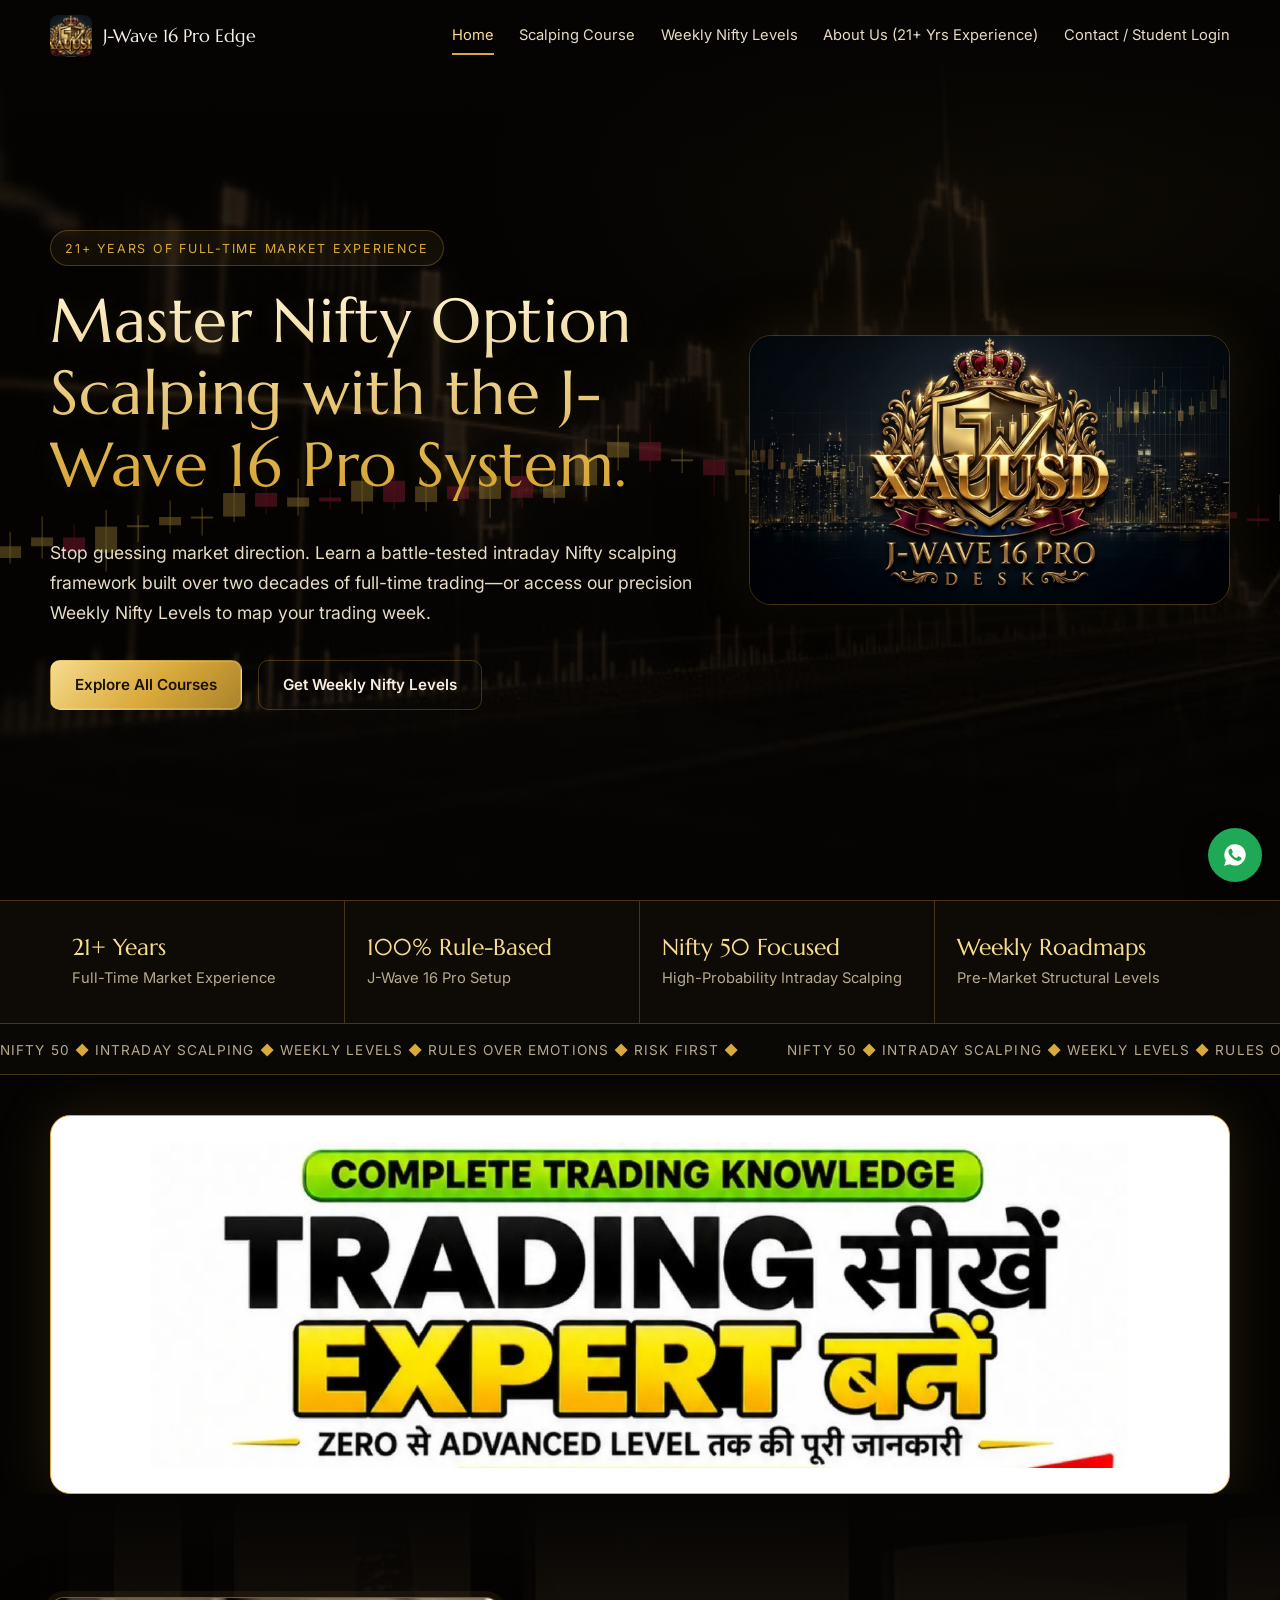
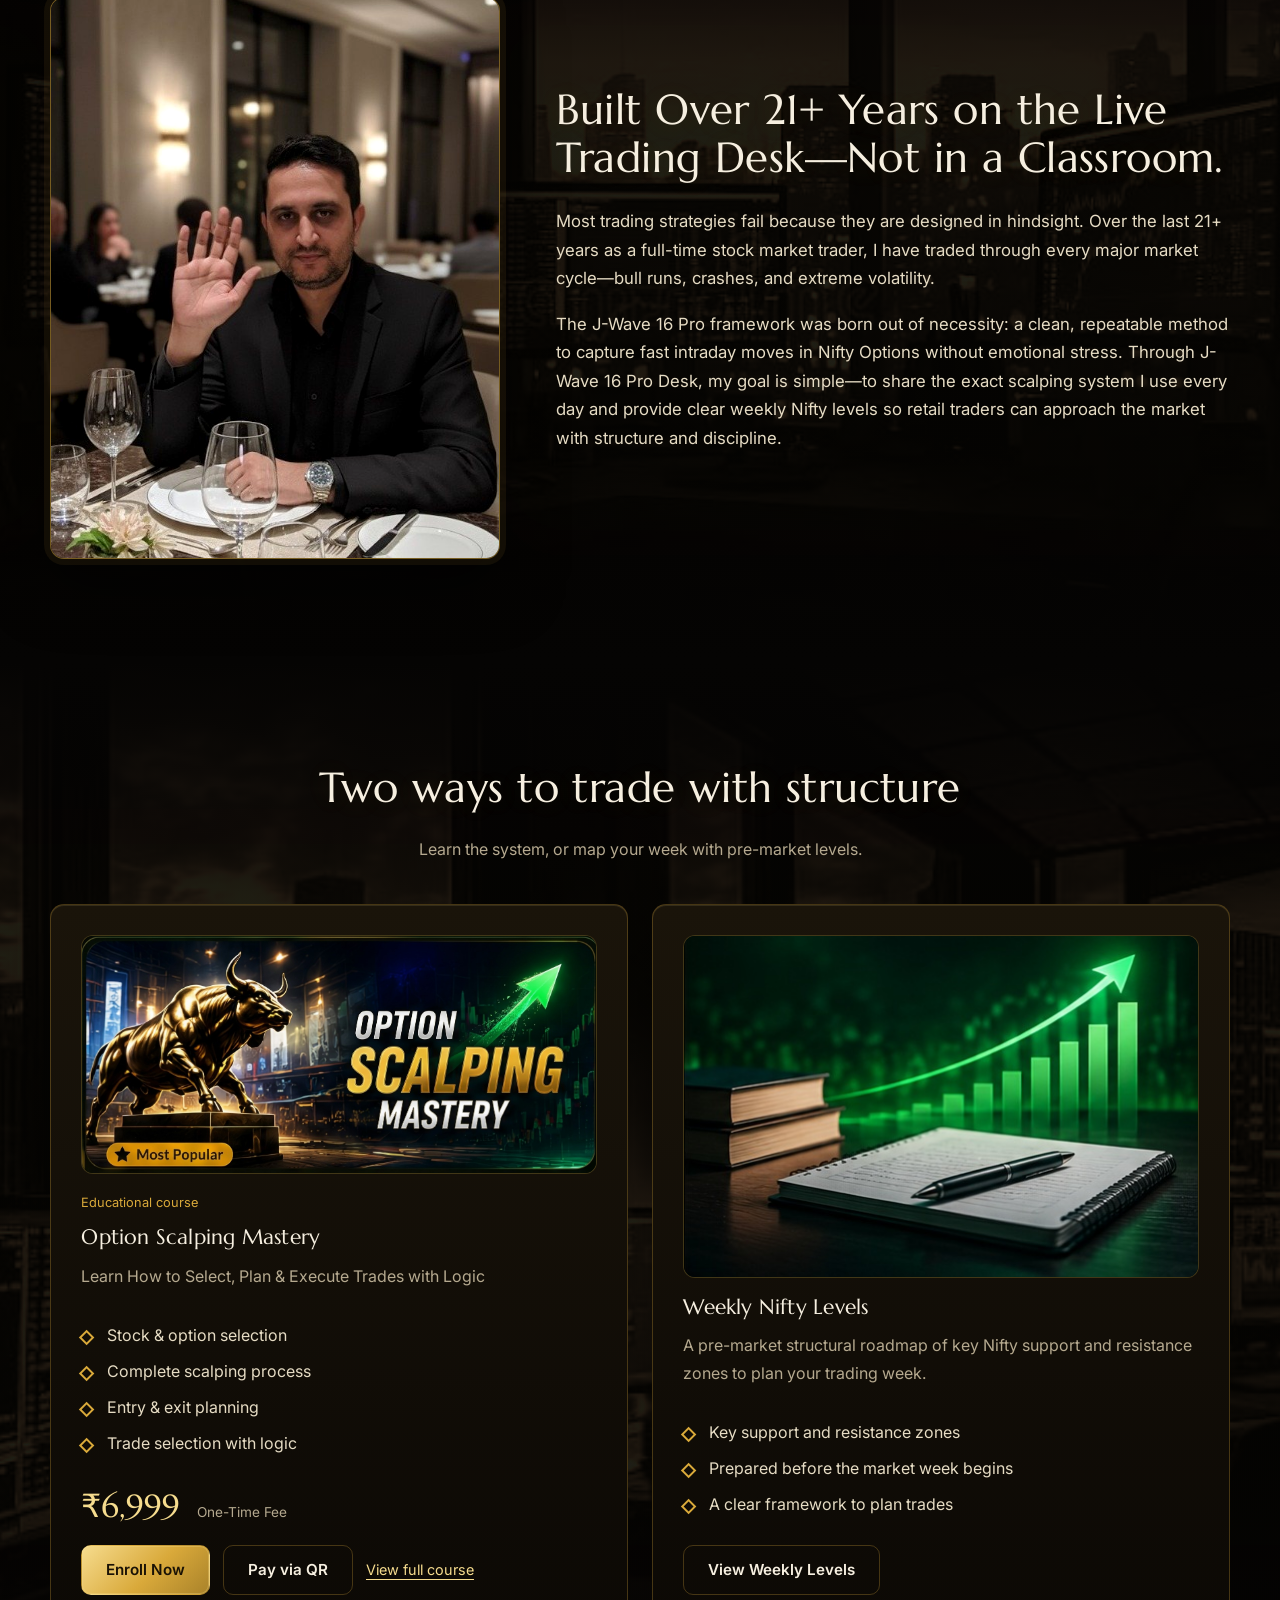
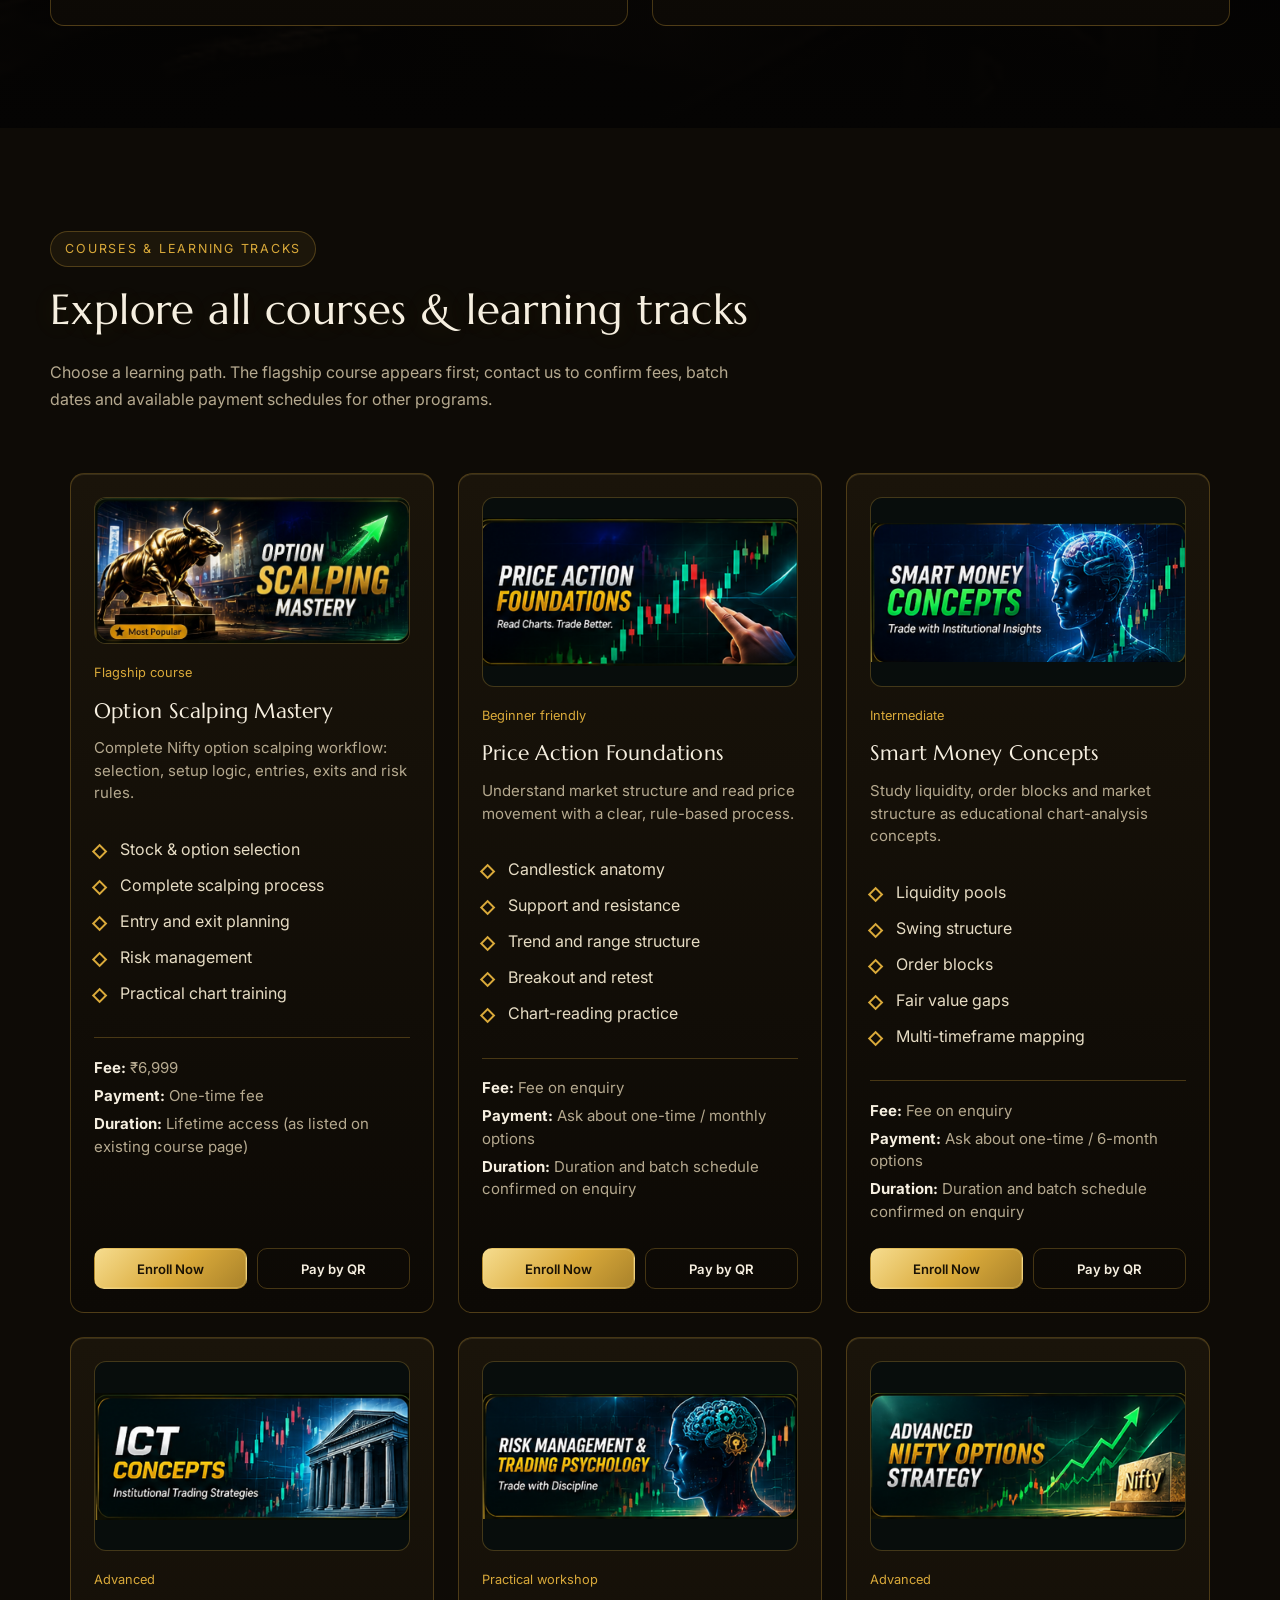
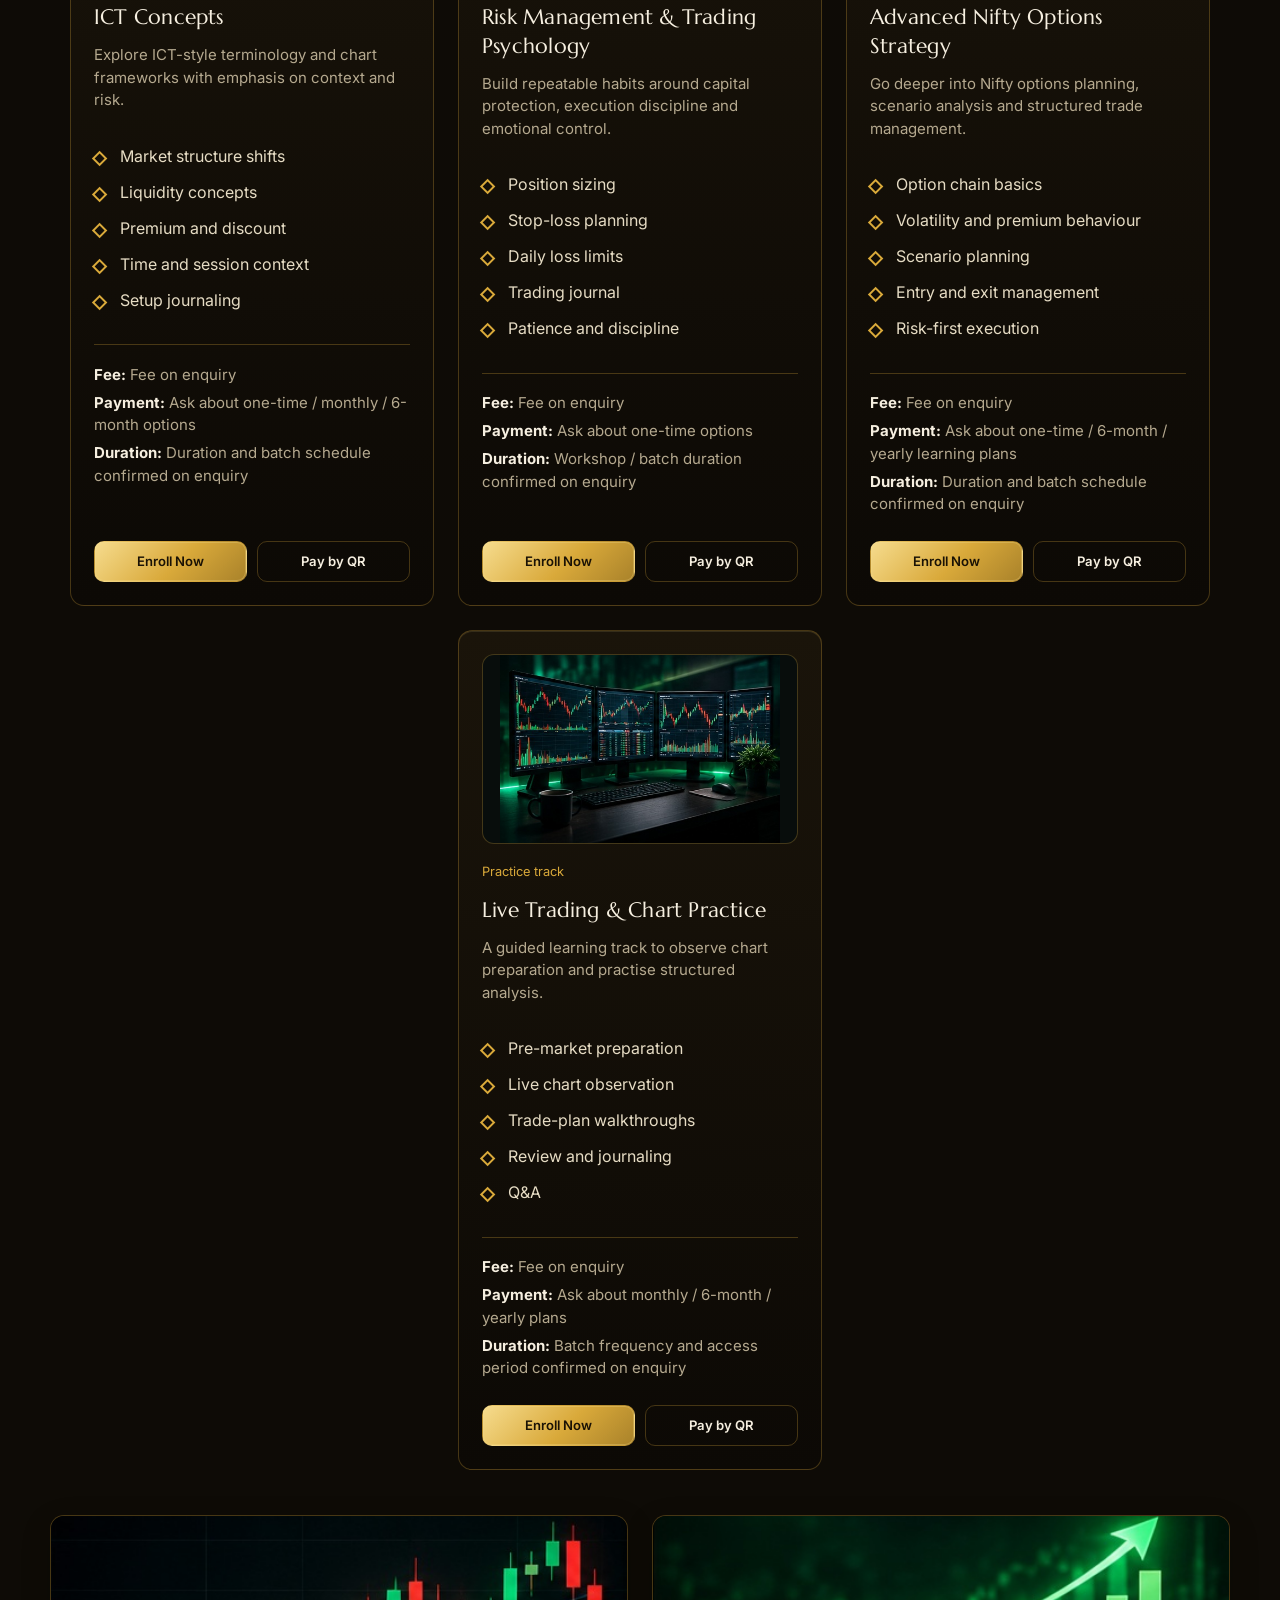
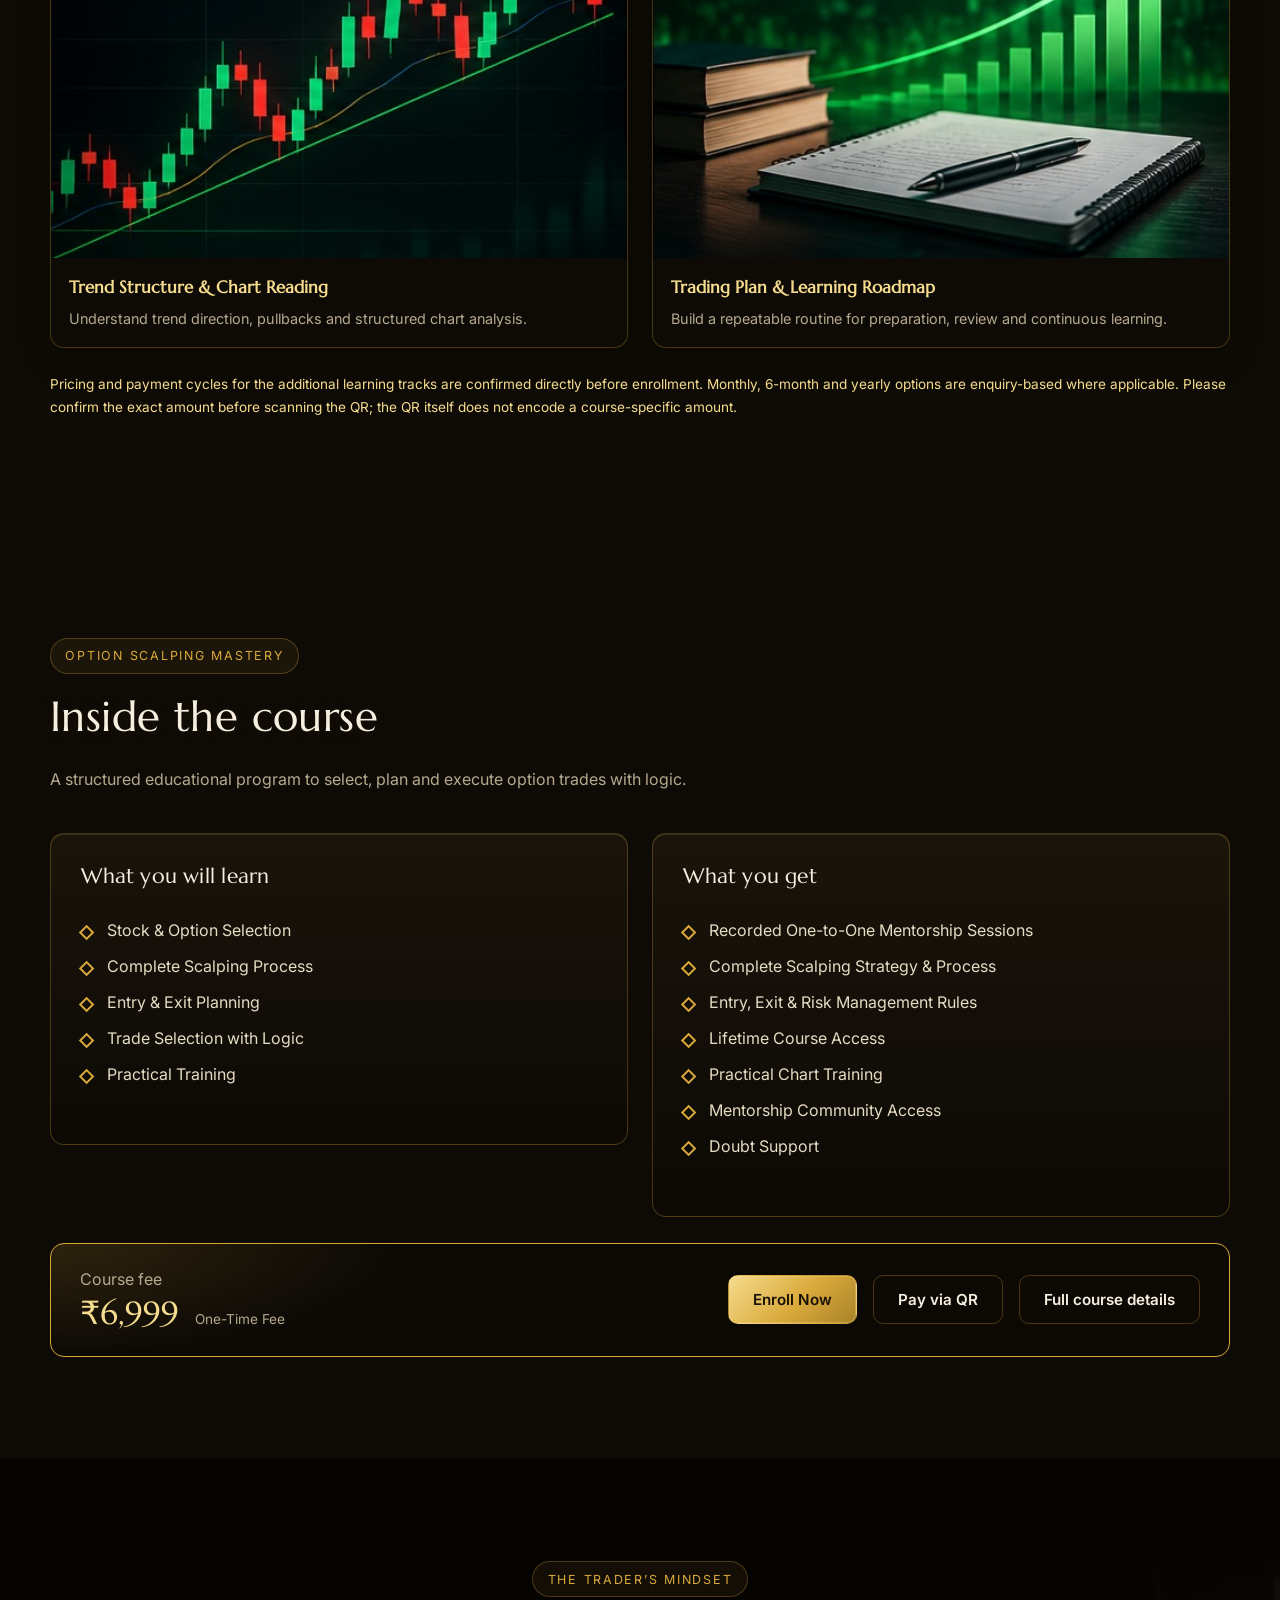
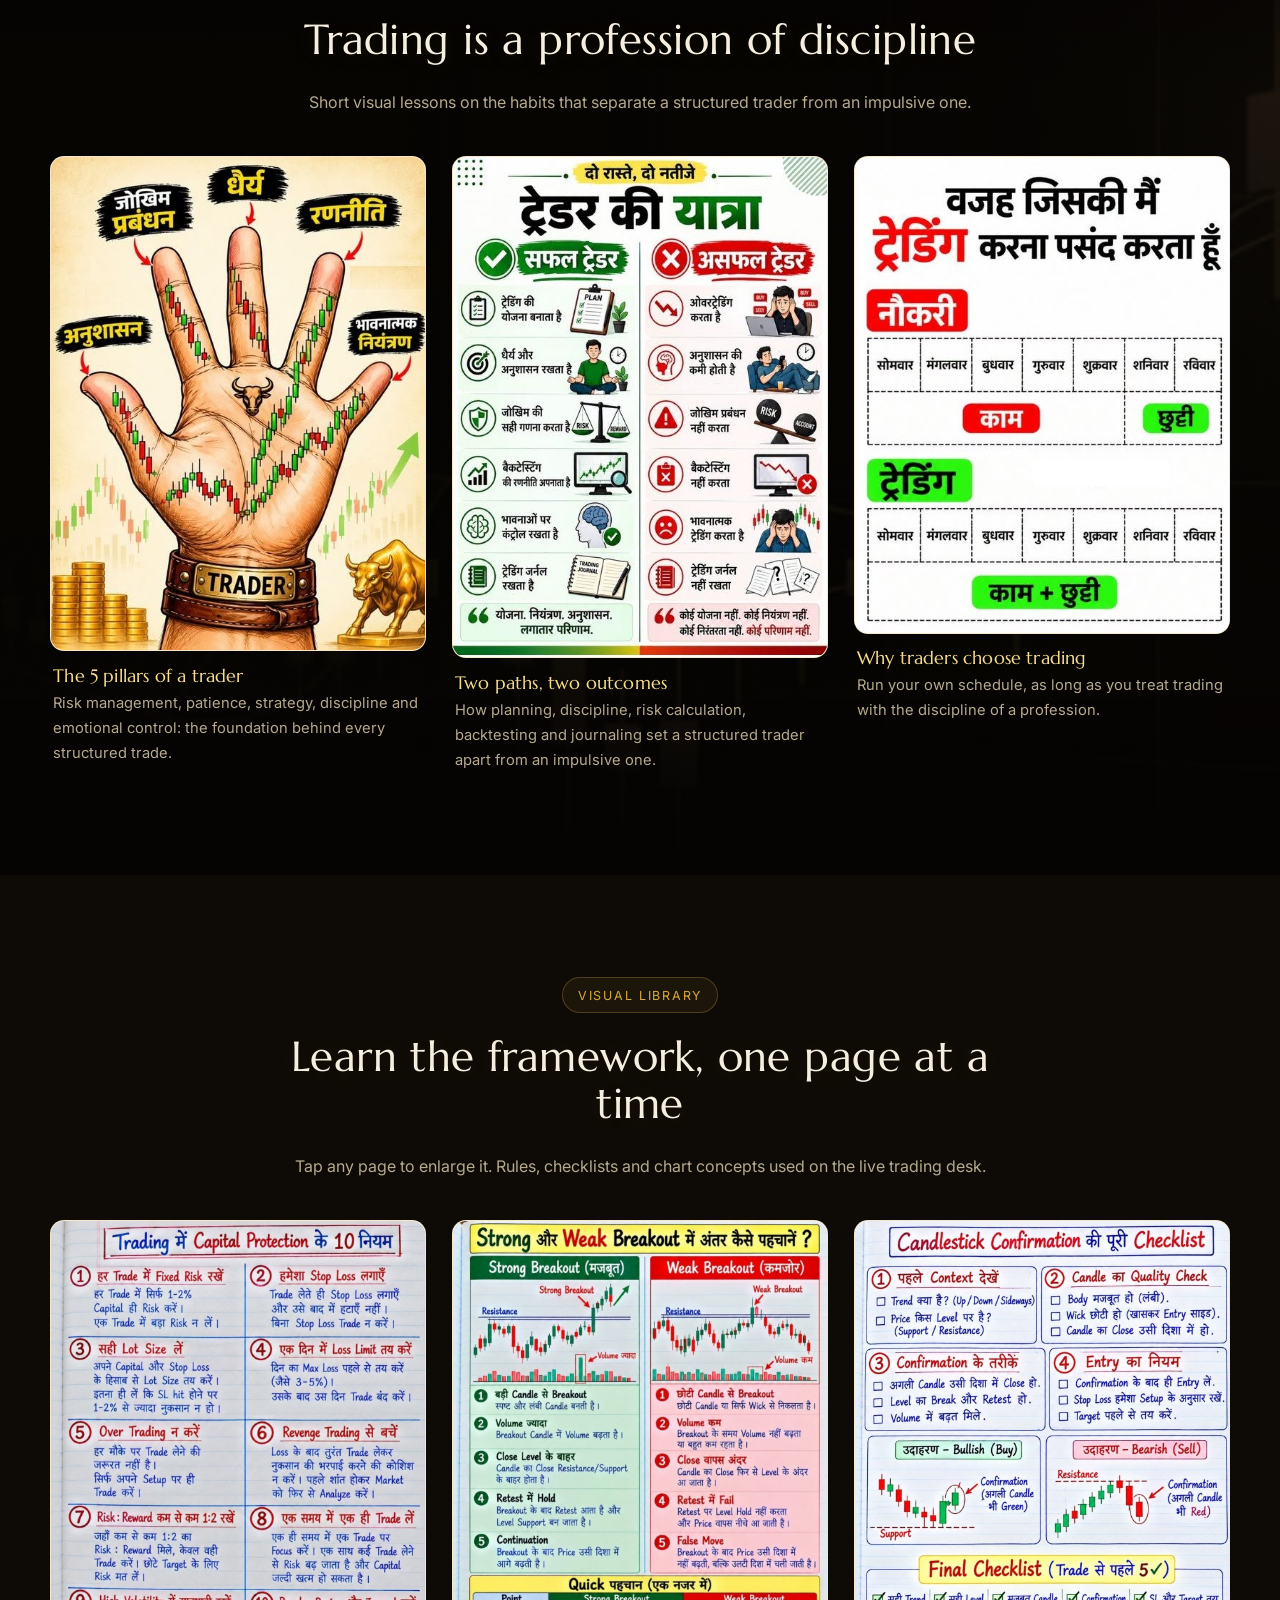
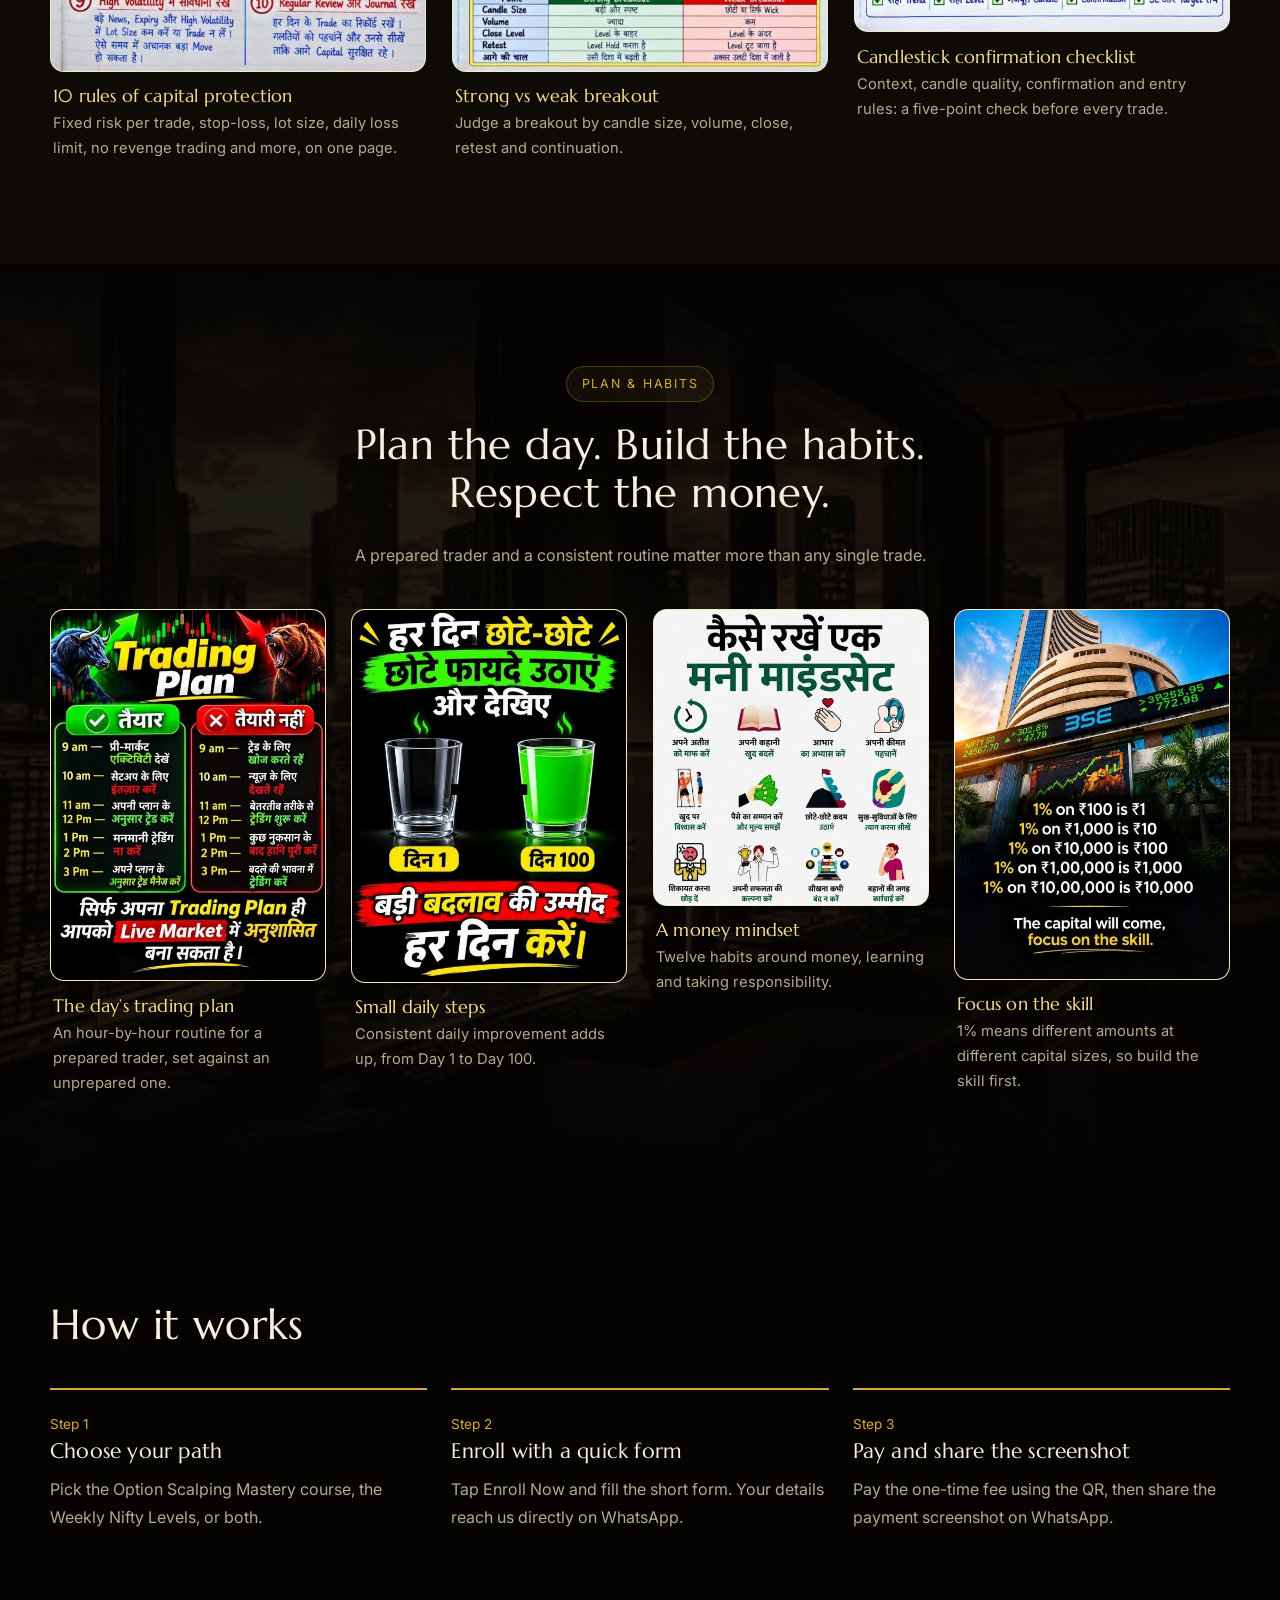
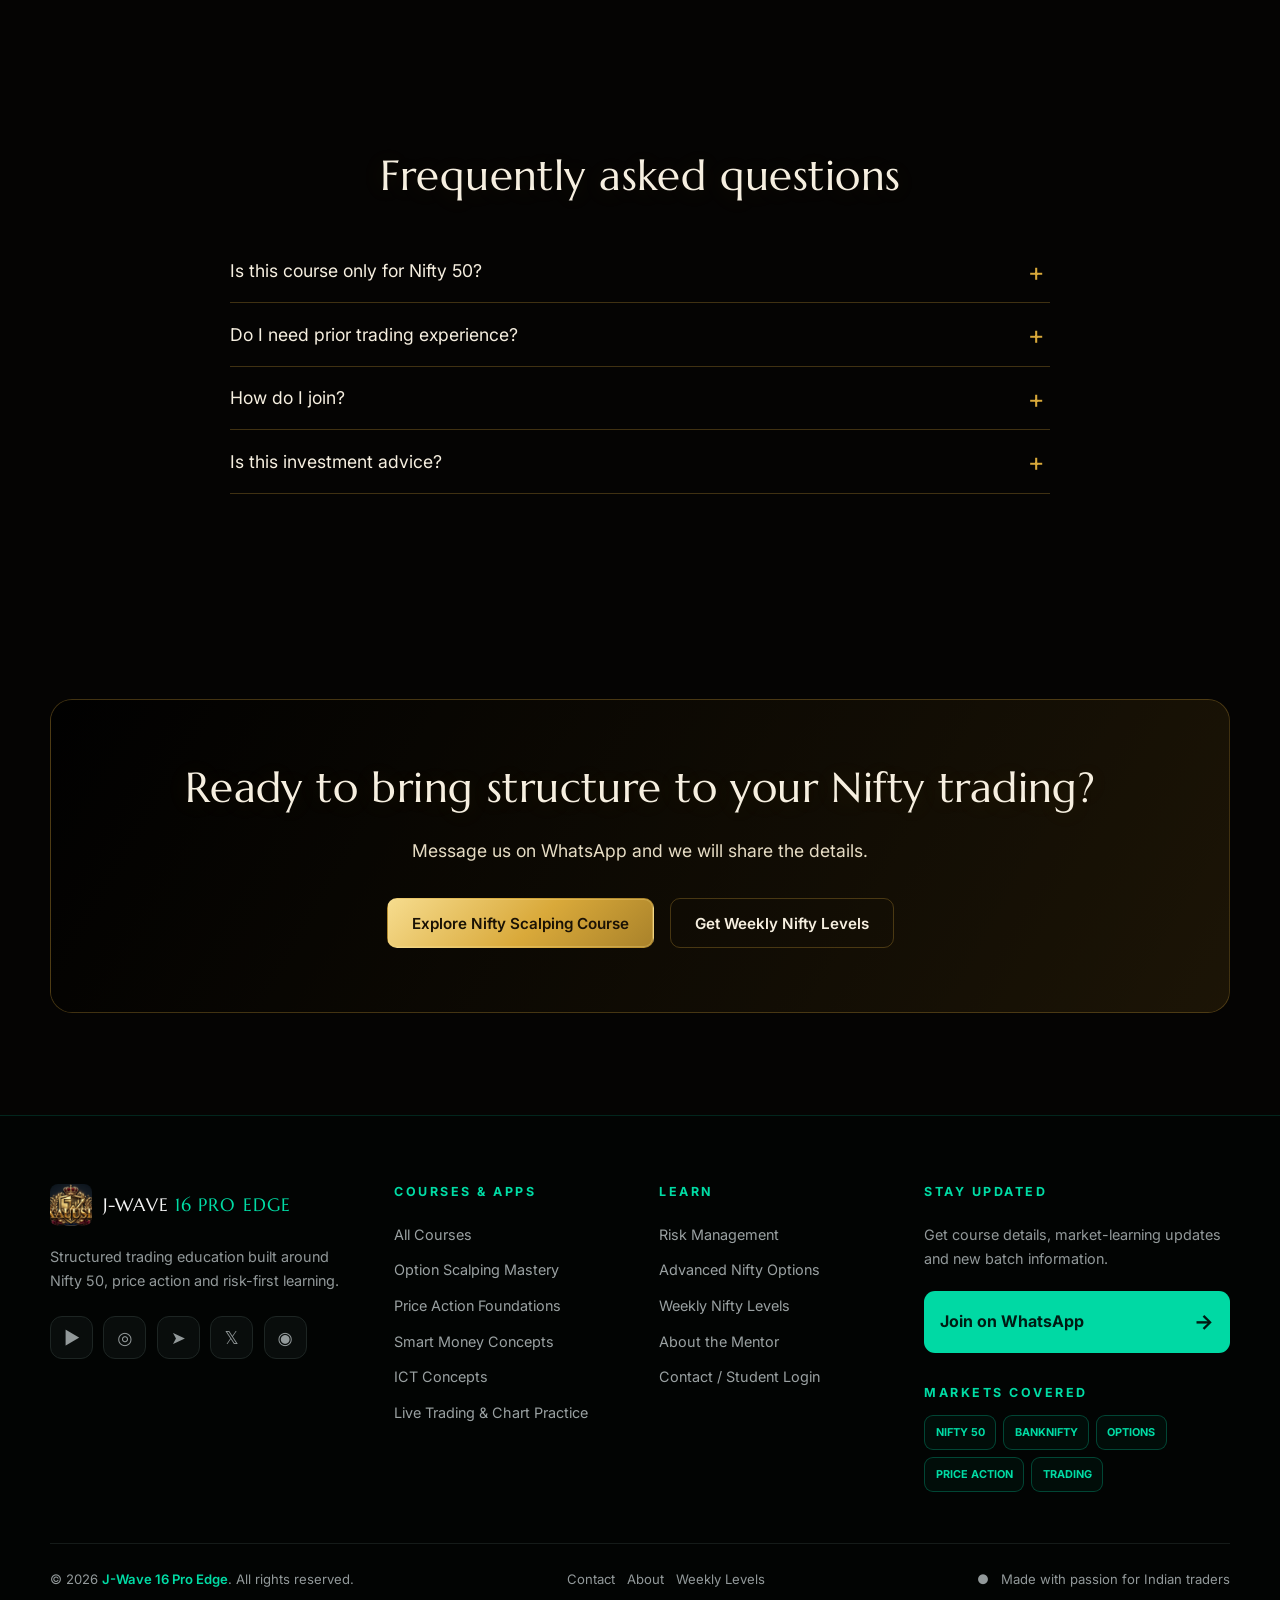
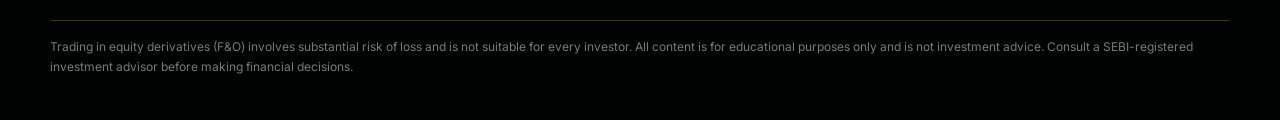
==== index.html @ 4d268094 "Add files via upload" ====
<!DOCTYPE html>
<html lang="en">
<head>
<meta charset="utf-8">
<meta name="viewport" content="width=device-width, initial-scale=1">
<title>J-Wave 16 Pro Edge | Nifty Option Scalping Course & Weekly Nifty Levels</title>
<meta name="description" content="Learn rule-based Nifty 50 intraday option scalping with the J-Wave 16 Pro system and get weekly Nifty levels. Ludhiana, Punjab.">
<meta property="og:type" content="website">
<meta property="og:title" content="J-Wave 16 Pro Edge | Nifty Option Scalping Course & Weekly Nifty Levels">
<meta property="og:description" content="Learn rule-based Nifty 50 intraday option scalping with the J-Wave 16 Pro system and get weekly Nifty levels. Ludhiana, Punjab.">
<meta property="og:image" content="images/logo.png">
<meta name="theme-color" content="#0a0710">
<link rel="icon" href="images/favicon.png" type="image/png">
<link rel="apple-touch-icon" href="images/apple-touch-icon.png">
<link rel="preconnect" href="https://fonts.googleapis.com"><link rel="preconnect" href="https://fonts.gstatic.com" crossorigin>
<link href="https://fonts.googleapis.com/css2?family=Inter:wght@400;500;600&amp;family=Marcellus&amp;display=swap" rel="stylesheet">
<link rel="stylesheet" href="css/style.css">
</head>
<body>
<a class="skip" href="#main">Skip to content</a>
<header class="nav">
  <div class="container">
    <a class="brand" href="index.html"><img src="images/favicon.png" alt="" width="42" height="42"><span>J-Wave 16 Pro Edge</span></a>
    <button class="burger" aria-label="Toggle menu" aria-expanded="false" aria-controls="menu"><span></span><span></span><span></span></button>
    <nav class="menu" id="menu" aria-label="Main"><a href="index.html" aria-current="page">Home</a><a href="scalping-course.html">Scalping Course</a><a href="weekly-nifty-levels.html">Weekly Nifty Levels</a><a href="about.html">About Us (21+ Yrs Experience)</a><a href="contact.html">Contact / Student Login</a></nav>
  </div>
</header>
<main id="main">
<section class="hero has-bg" aria-labelledby="hero-h">
  <div class="bg-img" style="background-image:url(images/bg-3.jpg)" aria-hidden="true"></div>
  <canvas id="chart-bg" aria-hidden="true"></canvas>
  <div class="container">
    <div>
      <span class="eyebrow">21+ YEARS OF FULL-TIME MARKET EXPERIENCE</span>
      <h1 id="hero-h">Master Nifty Option Scalping with the J-Wave 16 Pro System.</h1>
      <p class="lead">Stop guessing market direction. Learn a battle-tested intraday Nifty scalping framework built over two decades of full-time trading—or access our precision Weekly Nifty Levels to map your trading week.</p>
      <div class="btn-row"><a class="btn btn-primary" href="index.html#all-courses">Explore All Courses</a>
      <a class="btn btn-ghost" href="weekly-nifty-levels.html">Get Weekly Nifty Levels</a></div>
    </div>
    <img class="hero-crest" src="images/logo.png" alt="J-Wave 16 Pro Edge logo: golden crowned shield with a rising chart arrow" width="1376" height="768">
  </div>
</section>
<section class="trust" aria-label="Trust and authority">
  <div class="container trust-grid">
    <div class="trust-item reveal"><strong><span data-count="21">21</span>+ Years</strong>
      <span>Full-Time Market Experience</span></div>
    <div class="trust-item reveal"><strong><span data-count="100">100</span>% Rule-Based</strong>
      <span>J-Wave 16 Pro Setup</span></div>
    <div class="trust-item reveal"><strong>Nifty 50 Focused</strong>
      <span>High-Probability Intraday Scalping</span></div>
    <div class="trust-item reveal"><strong>Weekly Roadmaps</strong>
      <span>Pre-Market Structural Levels</span></div>
  </div>
</section>
<div class="ticker" aria-hidden="true"><div class="ticker-track"><span>NIFTY 50 <i>&#9670;</i> INTRADAY SCALPING <i>&#9670;</i> WEEKLY LEVELS <i>&#9670;</i> RULES OVER EMOTIONS <i>&#9670;</i> RISK FIRST <i>&#9670;</i></span><span>NIFTY 50 <i>&#9670;</i> INTRADAY SCALPING <i>&#9670;</i> WEEKLY LEVELS <i>&#9670;</i> RULES OVER EMOTIONS <i>&#9670;</i> RISK FIRST <i>&#9670;</i></span><span>NIFTY 50 <i>&#9670;</i> INTRADAY SCALPING <i>&#9670;</i> WEEKLY LEVELS <i>&#9670;</i> RULES OVER EMOTIONS <i>&#9670;</i> RISK FIRST <i>&#9670;</i></span><span>NIFTY 50 <i>&#9670;</i> INTRADAY SCALPING <i>&#9670;</i> WEEKLY LEVELS <i>&#9670;</i> RULES OVER EMOTIONS <i>&#9670;</i> RISK FIRST <i>&#9670;</i></span><span>NIFTY 50 <i>&#9670;</i> INTRADAY SCALPING <i>&#9670;</i> WEEKLY LEVELS <i>&#9670;</i> RULES OVER EMOTIONS <i>&#9670;</i> RISK FIRST <i>&#9670;</i></span><span>NIFTY 50 <i>&#9670;</i> INTRADAY SCALPING <i>&#9670;</i> WEEKLY LEVELS <i>&#9670;</i> RULES OVER EMOTIONS <i>&#9670;</i> RISK FIRST <i>&#9670;</i></span></div></div>
<section class="banner-sec" aria-label="Complete trading knowledge"><div class="container">
  <div class="knowledge-banner reveal"><img src="images/knowledge-banner.jpg" alt="Complete trading knowledge: learn trading and become an expert, from zero to advanced level" width="1337" height="445" loading="lazy"></div>
</div></section><section id="mentor" class="has-bg" aria-labelledby="mentor-h">
  <div class="bg-img" style="background-image:url(images/bg-5.jpg)" aria-hidden="true"></div>
  <div class="container split">
    <div class="mentor-photo reveal"><img src="images/mentor.jpg" alt="Founder and mentor of J-Wave 16 Pro Edge, a full-time Nifty trader" width="582" height="884" loading="lazy"></div>
    <div class="mentor-copy">
      <h2 id="mentor-h" class="reveal">Built Over 21+ Years on the Live Trading Desk—Not in a Classroom.</h2>
      <p class="reveal">Most trading strategies fail because they are designed in hindsight. Over the last 21+ years as a full-time stock market trader, I have traded through every major market cycle—bull runs, crashes, and extreme volatility.</p>
      <p class="reveal">The J-Wave 16 Pro framework was born out of necessity: a clean, repeatable method to capture fast intraday moves in Nifty Options without emotional stress. Through J-Wave 16 Pro Desk, my goal is simple—to share the exact scalping system I use every day and provide clear weekly Nifty levels so retail traders can approach the market with structure and discipline.</p>
    </div>
  </div>
</section>
<section class="has-bg" aria-labelledby="offer-h"><div class="bg-img" style="background-image:url(images/bg-1.jpg)" aria-hidden="true"></div><div class="container">
  <div class="section-head center"><h2 id="offer-h" class="reveal">Two ways to trade with structure</h2>
  <p class="muted reveal">Learn the system, or map your week with pre-market levels.</p></div>
  <div class="grid-2">
    <div class="card course-card reveal">
  <img class="course-thumb" src="images/course-option-scalping.jpg" alt="Option Scalping Mastery — bull and bear market chart artwork" loading="lazy" width="510" height="340">
  <span class="tag">Educational course</span>
  <h3>Option Scalping Mastery</h3><p class="muted">Learn How to Select, Plan &amp; Execute Trades with Logic</p>
  <ul class="points"><li>Stock &amp; option selection</li><li>Complete scalping process</li><li>Entry &amp; exit planning</li><li>Trade selection with logic</li></ul>
  <p class="price">&#8377;6,999 <small>One-Time Fee</small></p>
  <div class="card-actions"><button type="button" class="btn btn-primary enroll-btn" data-open="enroll" data-course="Option Scalping Mastery" data-price="&#8377;6,999">Enroll Now</button>
  <button type="button" class="btn btn-ghost pay-btn" data-open="pay" data-course="Option Scalping Mastery" data-price="&#8377;6,999">Pay via QR</button>
  <a class="link" href="scalping-course.html">View full course</a></div>
</div>
    <a class="card reveal" href="weekly-nifty-levels.html"><img class="course-thumb" src="images/course-trading-roadmap.jpg" alt="Weekly Nifty Levels planning and trading roadmap artwork" loading="lazy" width="511" height="342"><h3>Weekly Nifty Levels</h3>
      <p class="muted">A pre-market structural roadmap of key Nifty support and resistance zones to plan your trading week.</p>
      <ul class="points"><li>Key support and resistance zones</li><li>Prepared before the market week begins</li><li>A clear framework to plan trades</li></ul>
      <span class="btn btn-ghost">View Weekly Levels</span></a>
  </div></div></section>

<section id="all-courses" aria-labelledby="all-courses-heading" style="background:var(--surface)">
<div class="container"><div class="section-head"><span class="eyebrow reveal">Courses &amp; learning tracks</span><h2 id="all-courses-heading" class="reveal">Explore all courses & learning tracks</h2>
<p class="muted reveal">Choose a learning path. The flagship course appears first; contact us to confirm fees, batch dates and available payment schedules for other programs.</p></div>
<div class="grid-3 course-catalog"><article class="card course-card reveal">
  <img class="course-thumb" src="images/course-option-scalping.jpg" alt="Option Scalping Mastery — bull and bear market chart artwork" loading="lazy" width="510" height="340">
  
  <span class="tag">Flagship course</span><h3>Option Scalping Mastery</h3>
  <p class="muted">Complete Nifty option scalping workflow: selection, setup logic, entries, exits and risk rules.</p>
  <ul class="points"><li>Stock &amp; option selection</li><li>Complete scalping process</li><li>Entry and exit planning</li><li>Risk management</li><li>Practical chart training</li></ul>
  <div class="course-meta"><p><strong>Fee:</strong> &#8377;6,999</p><p><strong>Payment:</strong> One-time fee</p><p><strong>Duration:</strong> Lifetime access (as listed on existing course page)</p></div>
  <div class="card-actions">
    <button type="button" class="btn btn-primary enroll-btn" data-open="enroll" data-course="Option Scalping Mastery" data-price="&#8377;6,999">Enroll Now</button>
    <button type="button" class="btn btn-ghost pay-btn" data-open="pay" data-course="Option Scalping Mastery" data-price="&#8377;6,999">Pay by QR</button>
  </div></article>
<article class="card course-card reveal">
  <img class="course-thumb" src="images/course-price-action.jpg" alt="Price Action Foundations — candlestick support and resistance artwork" loading="lazy" width="510" height="340">
  
  <span class="tag">Beginner friendly</span><h3>Price Action Foundations</h3>
  <p class="muted">Understand market structure and read price movement with a clear, rule-based process.</p>
  <ul class="points"><li>Candlestick anatomy</li><li>Support and resistance</li><li>Trend and range structure</li><li>Breakout and retest</li><li>Chart-reading practice</li></ul>
  <div class="course-meta"><p><strong>Fee:</strong> Fee on enquiry</p><p><strong>Payment:</strong> Ask about one-time / monthly options</p><p><strong>Duration:</strong> Duration and batch schedule confirmed on enquiry</p></div>
  <div class="card-actions">
    <button type="button" class="btn btn-primary enroll-btn" data-open="enroll" data-course="Price Action Foundations" data-price="Fee on enquiry">Enroll Now</button>
    <button type="button" class="btn btn-ghost pay-btn" data-open="pay" data-course="Price Action Foundations" data-price="Fee on enquiry">Pay by QR</button>
  </div></article>
<article class="card course-card reveal">
  <img class="course-thumb" src="images/course-smart-money.jpg" alt="Smart Money Concepts — liquidity zones and market structure artwork" loading="lazy" width="510" height="340">
  
  <span class="tag">Intermediate</span><h3>Smart Money Concepts</h3>
  <p class="muted">Study liquidity, order blocks and market structure as educational chart-analysis concepts.</p>
  <ul class="points"><li>Liquidity pools</li><li>Swing structure</li><li>Order blocks</li><li>Fair value gaps</li><li>Multi-timeframe mapping</li></ul>
  <div class="course-meta"><p><strong>Fee:</strong> Fee on enquiry</p><p><strong>Payment:</strong> Ask about one-time / 6-month options</p><p><strong>Duration:</strong> Duration and batch schedule confirmed on enquiry</p></div>
  <div class="card-actions">
    <button type="button" class="btn btn-primary enroll-btn" data-open="enroll" data-course="Smart Money Concepts" data-price="Fee on enquiry">Enroll Now</button>
    <button type="button" class="btn btn-ghost pay-btn" data-open="pay" data-course="Smart Money Concepts" data-price="Fee on enquiry">Pay by QR</button>
  </div></article>
<article class="card course-card reveal">
  <img class="course-thumb" src="images/course-ict.jpg" alt="ICT Concepts — price action and institutional trading zone artwork" loading="lazy" width="510" height="340">
  
  <span class="tag">Advanced</span><h3>ICT Concepts</h3>
  <p class="muted">Explore ICT-style terminology and chart frameworks with emphasis on context and risk.</p>
  <ul class="points"><li>Market structure shifts</li><li>Liquidity concepts</li><li>Premium and discount</li><li>Time and session context</li><li>Setup journaling</li></ul>
  <div class="course-meta"><p><strong>Fee:</strong> Fee on enquiry</p><p><strong>Payment:</strong> Ask about one-time / monthly / 6-month options</p><p><strong>Duration:</strong> Duration and batch schedule confirmed on enquiry</p></div>
  <div class="card-actions">
    <button type="button" class="btn btn-primary enroll-btn" data-open="enroll" data-course="ICT Concepts" data-price="Fee on enquiry">Enroll Now</button>
    <button type="button" class="btn btn-ghost pay-btn" data-open="pay" data-course="ICT Concepts" data-price="Fee on enquiry">Pay by QR</button>
  </div></article>
<article class="card course-card reveal">
  <img class="course-thumb" src="images/course-risk-psychology.jpg" alt="Risk Management and Trading Psychology — protected trading workstation artwork" loading="lazy" width="510" height="340">
  
  <span class="tag">Practical workshop</span><h3>Risk Management &amp; Trading Psychology</h3>
  <p class="muted">Build repeatable habits around capital protection, execution discipline and emotional control.</p>
  <ul class="points"><li>Position sizing</li><li>Stop-loss planning</li><li>Daily loss limits</li><li>Trading journal</li><li>Patience and discipline</li></ul>
  <div class="course-meta"><p><strong>Fee:</strong> Fee on enquiry</p><p><strong>Payment:</strong> Ask about one-time options</p><p><strong>Duration:</strong> Workshop / batch duration confirmed on enquiry</p></div>
  <div class="card-actions">
    <button type="button" class="btn btn-primary enroll-btn" data-open="enroll" data-course="Risk Management &amp; Trading Psychology" data-price="Fee on enquiry">Enroll Now</button>
    <button type="button" class="btn btn-ghost pay-btn" data-open="pay" data-course="Risk Management &amp; Trading Psychology" data-price="Fee on enquiry">Pay by QR</button>
  </div></article>
<article class="card course-card reveal">
  <img class="course-thumb" src="images/course-advanced-nifty-options.jpg" alt="Advanced Nifty Options Strategy — options payoff and risk chart artwork" loading="lazy" width="510" height="340">
  
  <span class="tag">Advanced</span><h3>Advanced Nifty Options Strategy</h3>
  <p class="muted">Go deeper into Nifty options planning, scenario analysis and structured trade management.</p>
  <ul class="points"><li>Option chain basics</li><li>Volatility and premium behaviour</li><li>Scenario planning</li><li>Entry and exit management</li><li>Risk-first execution</li></ul>
  <div class="course-meta"><p><strong>Fee:</strong> Fee on enquiry</p><p><strong>Payment:</strong> Ask about one-time / 6-month / yearly learning plans</p><p><strong>Duration:</strong> Duration and batch schedule confirmed on enquiry</p></div>
  <div class="card-actions">
    <button type="button" class="btn btn-primary enroll-btn" data-open="enroll" data-course="Advanced Nifty Options Strategy" data-price="Fee on enquiry">Enroll Now</button>
    <button type="button" class="btn btn-ghost pay-btn" data-open="pay" data-course="Advanced Nifty Options Strategy" data-price="Fee on enquiry">Pay by QR</button>
  </div></article>
<article class="card course-card reveal">
  <img class="course-thumb" src="images/course-live-trading.jpg" alt="Live Trading and Chart Practice — multi-monitor trading desk artwork" loading="lazy" width="510" height="340">
  
  <span class="tag">Practice track</span><h3>Live Trading &amp; Chart Practice</h3>
  <p class="muted">A guided learning track to observe chart preparation and practise structured analysis.</p>
  <ul class="points"><li>Pre-market preparation</li><li>Live chart observation</li><li>Trade-plan walkthroughs</li><li>Review and journaling</li><li>Q&amp;A</li></ul>
  <div class="course-meta"><p><strong>Fee:</strong> Fee on enquiry</p><p><strong>Payment:</strong> Ask about monthly / 6-month / yearly plans</p><p><strong>Duration:</strong> Batch frequency and access period confirmed on enquiry</p></div>
  <div class="card-actions">
    <button type="button" class="btn btn-primary enroll-btn" data-open="enroll" data-course="Live Trading &amp; Chart Practice" data-price="Fee on enquiry">Enroll Now</button>
    <button type="button" class="btn btn-ghost pay-btn" data-open="pay" data-course="Live Trading &amp; Chart Practice" data-price="Fee on enquiry">Pay by QR</button>
  </div></article></div>
<div class="course-artwork-strip" aria-label="Additional course learning visuals">
  <figure class="course-artwork-card"><img src="images/course-trend-structure.jpg" alt="Trend structure and chart reading learning visual" loading="lazy" width="507" height="342"><figcaption><strong>Trend Structure &amp; Chart Reading</strong><span>Understand trend direction, pullbacks and structured chart analysis.</span></figcaption></figure>
  <figure class="course-artwork-card"><img src="images/course-trading-roadmap.jpg" alt="Trading plan and learning roadmap visual with notebook and growth chart" loading="lazy" width="511" height="342"><figcaption><strong>Trading Plan &amp; Learning Roadmap</strong><span>Build a repeatable routine for preparation, review and continuous learning.</span></figcaption></figure>
</div>
<p class="note reveal" style="margin-top:1.5rem">Pricing and payment cycles for the additional learning tracks are confirmed directly before enrollment. Monthly, 6-month and yearly options are enquiry-based where applicable. Please confirm the exact amount before scanning the QR; the QR itself does not encode a course-specific amount.</p>
</div></section>

<section style="background:var(--surface)" aria-labelledby="inside-h"><div class="container">
  <div class="section-head"><span class="eyebrow reveal">Option Scalping Mastery</span><h2 id="inside-h" class="reveal">Inside the course</h2>
  <p class="muted reveal">A structured educational program to select, plan and execute option trades with logic.</p></div>
  <div class="grid-2" style="align-items:start">
    <div class="card reveal"><h3>What you will learn</h3><ul class="points">
      <li>Stock &amp; Option Selection</li><li>Complete Scalping Process</li><li>Entry &amp; Exit Planning</li><li>Trade Selection with Logic</li><li>Practical Training</li></ul></div>
    <div class="card reveal"><h3>What you get</h3><ul class="points">
      <li>Recorded One-to-One Mentorship Sessions</li><li>Complete Scalping Strategy &amp; Process</li><li>Entry, Exit &amp; Risk Management Rules</li><li>Lifetime Course Access</li><li>Practical Chart Training</li><li>Mentorship Community Access</li><li>Doubt Support</li></ul></div>
  </div>
  <div class="fee-strip reveal"><div><span class="muted">Course fee</span><p class="price" style="margin:0">&#8377;6,999 <small>One-Time Fee</small></p></div>
    <div class="btn-row" style="margin:0"><button type="button" class="btn btn-primary" data-open="enroll" data-course="Option Scalping Mastery" data-price="&#8377;6,999">Enroll Now</button>
    <button type="button" class="btn btn-ghost" data-open="pay" data-course="Option Scalping Mastery" data-price="&#8377;6,999">Pay via QR</button>
    <a class="btn btn-ghost" href="scalping-course.html">Full course details</a></div></div>
</div></section>

<section class="has-bg" aria-labelledby="mind-h"><div class="bg-img" style="background-image:url(images/bg-4.jpg)" aria-hidden="true"></div><div class="container">
  <div class="section-head center"><span class="eyebrow reveal">The trader&rsquo;s mindset</span><h2 id="mind-h" class="reveal">Trading is a profession of discipline</h2>
  <p class="muted reveal">Short visual lessons on the habits that separate a structured trader from an impulsive one.</p></div>
  <div class="shot-grid cols-3"><figure class="shot-card reveal"><button type="button" class="shot" data-zoom="images/five-pillars.jpg" data-caption="The 5 pillars of a trader" aria-label="View larger: The 5 pillars of a trader"><img src="images/five-pillars.jpg" alt="Illustration of a hand showing five trader pillars in Hindi: risk management, patience, strategy, discipline and emotional control" width="518" height="682" loading="lazy"><span class="zoom-hint">Tap to enlarge</span></button><figcaption><h3>The 5 pillars of a trader</h3><p>Risk management, patience, strategy, discipline and emotional control: the foundation behind every structured trade.</p></figcaption></figure><figure class="shot-card reveal"><button type="button" class="shot" data-zoom="images/trader-journey.jpg" data-caption="Two paths, two outcomes" aria-label="View larger: Two paths, two outcomes"><img src="images/trader-journey.jpg" alt="Infographic in Hindi comparing the habits of a successful trader and an unsuccessful trader" width="525" height="701" loading="lazy"><span class="zoom-hint">Tap to enlarge</span></button><figcaption><h3>Two paths, two outcomes</h3><p>How planning, discipline, risk calculation, backtesting and journaling set a structured trader apart from an impulsive one.</p></figcaption></figure><figure class="shot-card reveal"><button type="button" class="shot" data-zoom="images/why-trading.jpg" data-caption="Why traders choose trading" aria-label="View larger: Why traders choose trading"><img src="images/why-trading.jpg" alt="Hindi infographic comparing a job week with a trading week" width="519" height="659" loading="lazy"><span class="zoom-hint">Tap to enlarge</span></button><figcaption><h3>Why traders choose trading</h3><p>Run your own schedule, as long as you treat trading with the discipline of a profession.</p></figcaption></figure></div></div></section>

<section aria-labelledby="lib-h" style="background:var(--surface)"><div class="container">
  <div class="section-head center"><span class="eyebrow reveal">Visual library</span><h2 id="lib-h" class="reveal">Learn the framework, one page at a time</h2>
  <p class="muted reveal">Tap any page to enlarge it. Rules, checklists and chart concepts used on the live trading desk.</p></div>
  <div class="shot-grid cols-3"><figure class="shot-card reveal"><button type="button" class="shot" data-zoom="images/capital-protection-rules.jpg" data-caption="10 rules of capital protection" aria-label="View larger: 10 rules of capital protection"><img src="images/capital-protection-rules.jpg" alt="Handwritten notebook page in Hindi and English listing 10 rules of capital protection in trading" width="1066" height="1280" loading="lazy"><span class="zoom-hint">Tap to enlarge</span></button><figcaption><h3>10 rules of capital protection</h3><p>Fixed risk per trade, stop-loss, lot size, daily loss limit, no revenge trading and more, on one page.</p></figcaption></figure><figure class="shot-card reveal"><button type="button" class="shot" data-zoom="images/strong-weak-breakout.jpg" data-caption="Strong vs weak breakout" aria-label="View larger: Strong vs weak breakout"><img src="images/strong-weak-breakout.jpg" alt="Chart comparison in Hindi and English of a strong breakout and a weak breakout" width="1066" height="1280" loading="lazy"><span class="zoom-hint">Tap to enlarge</span></button><figcaption><h3>Strong vs weak breakout</h3><p>Judge a breakout by candle size, volume, close, retest and continuation.</p></figcaption></figure><figure class="shot-card reveal"><button type="button" class="shot" data-zoom="images/candlestick-checklist.jpg" data-caption="Candlestick confirmation checklist" aria-label="View larger: Candlestick confirmation checklist"><img src="images/candlestick-checklist.jpg" alt="Notebook checklist in Hindi and English for confirming candlestick setups before a trade" width="1169" height="1280" loading="lazy"><span class="zoom-hint">Tap to enlarge</span></button><figcaption><h3>Candlestick confirmation checklist</h3><p>Context, candle quality, confirmation and entry rules: a five-point check before every trade.</p></figcaption></figure></div></div></section>

<section class="has-bg" aria-labelledby="plan-h"><div class="bg-img" style="background-image:url(images/bg-1.jpg)" aria-hidden="true"></div><div class="container">
  <div class="section-head center"><span class="eyebrow reveal">Plan &amp; habits</span><h2 id="plan-h" class="reveal">Plan the day. Build the habits. Respect the money.</h2>
  <p class="muted reveal">A prepared trader and a consistent routine matter more than any single trade.</p></div>
  <div class="shot-grid cols-4"><figure class="shot-card reveal"><button type="button" class="shot" data-zoom="images/trading-plan.jpg" data-caption="The day&rsquo;s trading plan" aria-label="View larger: The day&rsquo;s trading plan"><img src="images/trading-plan.jpg" alt="Hindi infographic comparing a prepared trading day with an unprepared one, hour by hour" width="516" height="698" loading="lazy"><span class="zoom-hint">Tap to enlarge</span></button><figcaption><h3>The day&rsquo;s trading plan</h3><p>An hour-by-hour routine for a prepared trader, set against an unprepared one.</p></figcaption></figure><figure class="shot-card reveal"><button type="button" class="shot" data-zoom="images/small-daily-steps.jpg" data-caption="Small daily steps" aria-label="View larger: Small daily steps"><img src="images/small-daily-steps.jpg" alt="Hindi graphic showing an empty glass on Day 1 and a full glass on Day 100" width="514" height="698" loading="lazy"><span class="zoom-hint">Tap to enlarge</span></button><figcaption><h3>Small daily steps</h3><p>Consistent daily improvement adds up, from Day 1 to Day 100.</p></figcaption></figure><figure class="shot-card reveal"><button type="button" class="shot" data-zoom="images/money-mindset.jpg" data-caption="A money mindset" aria-label="View larger: A money mindset"><img src="images/money-mindset.jpg" alt="Hindi infographic with twelve habits for keeping a healthy money mindset" width="502" height="541" loading="lazy"><span class="zoom-hint">Tap to enlarge</span></button><figcaption><h3>A money mindset</h3><p>Twelve habits around money, learning and taking responsibility.</p></figcaption></figure><figure class="shot-card reveal"><button type="button" class="shot" data-zoom="images/focus-on-skill.jpg" data-caption="Focus on the skill" aria-label="View larger: Focus on the skill"><img src="images/focus-on-skill.jpg" alt="Image of the BSE building with the maths of 1 percent on different capital amounts and the line: the capital will come, focus on the skill" width="519" height="699" loading="lazy"><span class="zoom-hint">Tap to enlarge</span></button><figcaption><h3>Focus on the skill</h3><p>1% means different amounts at different capital sizes, so build the skill first.</p></figcaption></figure></div></div></section>

<section aria-labelledby="how-h"><div class="container">
  <div class="section-head"><h2 id="how-h" class="reveal">How it works</h2></div>
  <div class="steps">
    <div class="step reveal"><h3>Choose your path</h3><p class="muted">Pick the Option Scalping Mastery course, the Weekly Nifty Levels, or both.</p></div>
    <div class="step reveal"><h3>Enroll with a quick form</h3><p class="muted">Tap Enroll Now and fill the short form. Your details reach us directly on WhatsApp.</p></div>
    <div class="step reveal"><h3>Pay and share the screenshot</h3><p class="muted">Pay the one-time fee using the QR, then share the payment screenshot on WhatsApp.</p></div>
  </div></div></section>

<section aria-labelledby="faq-h"><div class="container">
  <div class="section-head center"><h2 id="faq-h" class="reveal">Frequently asked questions</h2></div>
  <div class="faq"><div class="faq-item reveal"><button class="faq-q" id="q0" aria-expanded="false" aria-controls="a0">Is this course only for Nifty 50?</button><div class="faq-a" id="a0" role="region" aria-labelledby="q0"><div><p>The J-Wave 16 Pro system is built around intraday Nifty 50 option scalping, and the Option Scalping Mastery course teaches the complete scalping process.</p></div></div></div><div class="faq-item reveal"><button class="faq-q" id="q1" aria-expanded="false" aria-controls="a1">Do I need prior trading experience?</button><div class="faq-a" id="a1" role="region" aria-labelledby="q1"><div><p>Basic familiarity with options is helpful. The course explains the process step by step, with practical chart examples. If you are unsure about your level, message us on WhatsApp.</p></div></div></div><div class="faq-item reveal"><button class="faq-q" id="q2" aria-expanded="false" aria-controls="a2">How do I join?</button><div class="faq-a" id="a2" role="region" aria-labelledby="q2"><div><p>Tap Enroll Now on the course card, fill the short form and it opens in WhatsApp for us. Then pay the one-time fee of &#8377;6,999 using the QR and share the screenshot on WhatsApp.</p></div></div></div><div class="faq-item reveal"><button class="faq-q" id="q3" aria-expanded="false" aria-controls="a3">Is this investment advice?</button><div class="faq-a" id="a3" role="region" aria-labelledby="q3"><div><p>No. All content is for educational purposes only. Trading in F&amp;O involves substantial risk of loss. Please consult a SEBI-registered investment advisor before making financial decisions.</p></div></div></div></div>
</div></section>
<section><div class="container"><div class="cta-banner reveal"><div class="bg-img" style="background-image:url(images/bg-2.jpg)" aria-hidden="true"></div><h2>Ready to bring structure to your Nifty trading?</h2><p class="lead" style="margin-inline:auto">Message us on WhatsApp and we will share the details.</p>
  <div class="btn-row"><a class="btn btn-primary" href="scalping-course.html">Explore Nifty Scalping Course</a>
  <a class="btn btn-ghost" href="weekly-nifty-levels.html">Get Weekly Nifty Levels</a></div></div></div></section></main>
<footer class="footer">
  <div class="container">
    <div class="footer-grid footer-reference">
      <div class="footer-brand-col">
        <a class="brand" href="index.html"><img src="images/favicon.png" alt="" width="42" height="42" loading="lazy"><span>J-WAVE <em>16 PRO EDGE</em></span></a>
        <p>Structured trading education built around Nifty 50, price action and risk-first learning.</p>
        <div class="social-links" aria-label="Social links">
          <a href="https://youtube.com" target="_blank" rel="noopener noreferrer" aria-label="YouTube">▶</a>
          <a href="https://instagram.com" target="_blank" rel="noopener noreferrer" aria-label="Instagram">◎</a>
          <a href="https://t.me" target="_blank" rel="noopener noreferrer" aria-label="Telegram">➤</a>
          <a href="https://x.com/thankyoumaababa" target="_blank" rel="noopener noreferrer" aria-label="X">𝕏</a>
          <a href="https://wa.me/919872106782" target="_blank" rel="noopener noreferrer" aria-label="WhatsApp">◉</a>
        </div>
      </div>
      <div><h3>COURSES &amp; APPS</h3><ul>
        <li><a href="index.html#all-courses">All Courses</a></li><li><a href="scalping-course.html">Option Scalping Mastery</a></li>
        <li><a href="index.html#all-courses">Price Action Foundations</a></li><li><a href="index.html#all-courses">Smart Money Concepts</a></li>
        <li><a href="index.html#all-courses">ICT Concepts</a></li><li><a href="index.html#all-courses">Live Trading &amp; Chart Practice</a></li>
      </ul></div>
      <div><h3>LEARN</h3><ul>
        <li><a href="index.html#all-courses">Risk Management</a></li><li><a href="index.html#all-courses">Advanced Nifty Options</a></li>
        <li><a href="weekly-nifty-levels.html">Weekly Nifty Levels</a></li><li><a href="about.html">About the Mentor</a></li><li><a href="contact.html">Contact / Student Login</a></li>
      </ul></div>
      <div class="footer-update"><h3>STAY UPDATED</h3><p>Get course details, market-learning updates and new batch information.</p>
        <a class="footer-join" data-wa-message="Hello J-Wave 16 Pro Edge, please send me course updates and new batch information." href="https://wa.me/919872106782">Join on WhatsApp <span>→</span></a>
        <h3 class="markets-title">MARKETS COVERED</h3><div class="market-tags"><span>NIFTY 50</span><span>BANKNIFTY</span><span>OPTIONS</span><span>PRICE ACTION</span><span>TRADING</span></div>
      </div>
    </div>
    <div class="footer-bottom"><span>&copy; 2026 <b>J-Wave 16 Pro Edge</b>. All rights reserved.</span>
      <span><a href="contact.html">Contact</a> &nbsp; <a href="about.html">About</a> &nbsp; <a href="weekly-nifty-levels.html">Weekly Levels</a></span>
      <span class="footer-made">● &nbsp; Made with passion for Indian traders</span></div>
    <p class="disclaimer">Trading in equity derivatives (F&amp;O) involves substantial risk of loss and is not suitable for every investor. All content is for educational purposes only and is not investment advice. Consult a SEBI-registered investment advisor before making financial decisions.</p>
  </div>
</footer>
<dialog id="enroll-dialog" aria-labelledby="dlg-title">
  <button type="button" class="dlg-close" data-close aria-label="Close">&times;</button>
  <div class="dlg-grid">
    <aside class="dlg-summary"><span class="tag">Enrollment</span><h2 id="dlg-title" data-dlg-course>Course</h2>
      <div class="sum-row"><span data-dlg-course>Course</span><b data-dlg-price></b></div>
      <div class="sum-row total"><span>Total</span><b data-dlg-price></b></div>
      <p class="muted" style="margin-top:1rem;font-size:.9rem">Confirm the final fee and billing cycle with our team before payment. Educational program only, with no promise of profits. Fill the form to send your details on WhatsApp, then use the QR only after the amount is confirmed.</p></aside>
    <div class="dlg-main">
      <form id="enroll-form">
        <label>Email Address<input name="email" type="email" required autocomplete="email"></label>
        <label>What is your name?<input name="name" required autocomplete="name"></label>
        <label>Phone number<span class="phone-row"><span>+91</span><input name="phone" type="tel" inputmode="numeric" pattern="[0-9]{10}" maxlength="10" required autocomplete="tel-national" placeholder="10-digit number"></span></label>
        <label>Your current age<input name="age" type="number" min="1" max="99" required></label>
        <label>City<input name="city" required autocomplete="address-level2"></label>
        <button class="btn btn-wa" type="submit"><svg viewBox="0 0 24 24" aria-hidden="true"><path d="M12.04 2a9.9 9.9 0 0 0-8.5 14.9L2 22l5.25-1.4A9.9 9.9 0 1 0 12.04 2zm5.8 14c-.25.7-1.45 1.35-2 1.4-.5.05-1.15.07-1.85-.12-.43-.13-.98-.32-1.7-.62-3-1.3-4.95-4.3-5.1-4.5-.15-.2-1.2-1.6-1.2-3.05s.75-2.15 1.02-2.45c.27-.3.6-.37.8-.37h.55c.18 0 .42-.07.65.5.25.6.85 2.08.92 2.23.08.15.12.33.02.52-.1.2-.15.32-.3.5-.15.17-.32.38-.45.5-.15.15-.3.3-.13.6.17.3.77 1.27 1.65 2.05 1.13 1 2.08 1.3 2.38 1.45.3.15.47.12.65-.07.17-.2.75-.87.95-1.17.2-.3.4-.25.67-.15.27.1 1.72.82 2.02.97.3.15.5.22.57.35.08.12.08.72-.17 1.42z"/></svg>Send Details on WhatsApp</button>
        <p class="note" id="enroll-status" role="status"></p>
      </form>
      <div class="pay-block">
        <button type="button" class="btn btn-ghost" id="pay-toggle" aria-expanded="false" aria-controls="qr-panel">Pay via QR</button>
        <div id="qr-panel" hidden>
          <div class="qr-box"><img src="images/payment-qr.png" alt="UPI payment QR code, scan with PhonePe or any UPI app" width="529" height="574" loading="lazy"></div>
          <p class="muted" style="margin:0">Scan with PhonePe or any UPI app only after confirming the exact course fee with our team. After payment, please share the screenshot on this WhatsApp number: <strong>9872106782</strong></p>
          <a id="ss-btn" class="btn btn-wa" href="https://wa.me/919872106782" target="_blank" rel="noopener noreferrer"><svg viewBox="0 0 24 24" aria-hidden="true"><path d="M12.04 2a9.9 9.9 0 0 0-8.5 14.9L2 22l5.25-1.4A9.9 9.9 0 1 0 12.04 2zm5.8 14c-.25.7-1.45 1.35-2 1.4-.5.05-1.15.07-1.85-.12-.43-.13-.98-.32-1.7-.62-3-1.3-4.95-4.3-5.1-4.5-.15-.2-1.2-1.6-1.2-3.05s.75-2.15 1.02-2.45c.27-.3.6-.37.8-.37h.55c.18 0 .42-.07.65.5.25.6.85 2.08.92 2.23.08.15.12.33.02.52-.1.2-.15.32-.3.5-.15.17-.32.38-.45.5-.15.15-.3.3-.13.6.17.3.77 1.27 1.65 2.05 1.13 1 2.08 1.3 2.38 1.45.3.15.47.12.65-.07.17-.2.75-.87.95-1.17.2-.3.4-.25.67-.15.27.1 1.72.82 2.02.97.3.15.5.22.57.35.08.12.08.72-.17 1.42z"/></svg>Share Payment Screenshot on WhatsApp</a>
        </div>
      </div>
    </div>
  </div>
</dialog>
<dialog id="lightbox" aria-label="Enlarged image"><button type="button" class="dlg-close" data-close-lb aria-label="Close">&times;</button><img src="" alt=""><p id="lb-cap" class="muted center"></p></dialog>
<a class="fab fab-wa" data-wa-message="Hello J-Wave 16 Pro Edge, I would like to know more." href="https://wa.me/919872106782" aria-label="Chat on WhatsApp"><svg viewBox="0 0 24 24" aria-hidden="true"><path d="M12.04 2a9.9 9.9 0 0 0-8.5 14.9L2 22l5.25-1.4A9.9 9.9 0 1 0 12.04 2zm5.8 14c-.25.7-1.45 1.35-2 1.4-.5.05-1.15.07-1.85-.12-.43-.13-.98-.32-1.7-.62-3-1.3-4.95-4.3-5.1-4.5-.15-.2-1.2-1.6-1.2-3.05s.75-2.15 1.02-2.45c.27-.3.6-.37.8-.37h.55c.18 0 .42-.07.65.5.25.6.85 2.08.92 2.23.08.15.12.33.02.52-.1.2-.15.32-.3.5-.15.17-.32.38-.45.5-.15.15-.3.3-.13.6.17.3.77 1.27 1.65 2.05 1.13 1 2.08 1.3 2.38 1.45.3.15.47.12.65-.07.17-.2.75-.87.95-1.17.2-.3.4-.25.67-.15.27.1 1.72.82 2.02.97.3.15.5.22.57.35.08.12.08.72-.17 1.42z"/></svg></a>
<button class="fab fab-top" aria-label="Scroll to top"><svg viewBox="0 0 24 24" aria-hidden="true"><path d="M12 6l8 8-1.4 1.4L12 8.8l-6.6 6.6L4 14z"/></svg></button>
<script src="js/main.js"></script>
</body>
</html>
---- css/style.css ----
/* =========================================================
   J-Wave 16 Pro Desk — shared stylesheet
   Palette taken from the logo: gold, crimson velvet, navy, aubergine-black
   ========================================================= */
:root{
  --bg:#050403; --surface:#0e0b06; --surface-2:#17120a;
  --primary:#d9a93a; --primary-soft:#f6dc8e; --secondary:#6e4f10; --accent:#a97c1e;
  --text:#f6efe0; --muted:#b5a98f; --line:rgba(217,169,58,.28);
  --font-head:'Marcellus','Times New Roman',serif; --font-body:'Inter',system-ui,sans-serif;
  --radius:14px; --maxw:1180px; --nav-h:72px;
}
*,*::before,*::after{box-sizing:border-box}
html{scroll-behavior:smooth;-webkit-text-size-adjust:100%}
body{margin:0;background:var(--bg);color:var(--text);font:400 1rem/1.7 var(--font-body);overflow-x:hidden}
img,svg{max-width:100%;display:block}
a{color:var(--primary-soft);text-decoration:none}
h1,h2,h3{font-family:var(--font-head);font-weight:400;line-height:1.15;margin:0 0 .6em;letter-spacing:.01em}
h1{font-size:clamp(2.1rem,5.4vw,3.9rem)} h2{font-size:clamp(1.7rem,3.6vw,2.6rem)} h3{font-size:1.3rem}
p{margin:0 0 1em} ul{padding:0;margin:0;list-style:none}
:focus-visible{outline:2px solid var(--primary-soft);outline-offset:3px;border-radius:6px}
.skip{position:absolute;left:-999px;top:8px;background:var(--primary);color:#000;padding:8px 14px;z-index:200}
.skip:focus{left:8px}
.container{width:min(100% - 2.5rem,var(--maxw));margin-inline:auto}
section{padding:clamp(3.5rem,8vw,6.5rem) 0}
.muted{color:var(--muted)} .center{text-align:center}
.lead{font-size:1.1rem;color:#e6dcc4;max-width:62ch}
.eyebrow{display:inline-block;font-size:.78rem;letter-spacing:.14em;text-transform:uppercase;color:var(--primary);border:1px solid var(--line);padding:.4rem .9rem;border-radius:99px;background:rgba(214,173,74,.07);margin-bottom:1.2rem}
.section-head{max-width:720px;margin-bottom:2.5rem} .section-head.center{margin-inline:auto}

/* page-load transition */
body{animation:pageIn .6s ease both} body.leaving{opacity:0;transition:opacity .25s}
@keyframes pageIn{from{opacity:0}to{opacity:1}}

/* buttons */
.btn{display:inline-flex;align-items:center;gap:.6rem;padding:.9rem 1.5rem;border-radius:10px;font:600 .95rem var(--font-body);border:1px solid transparent;cursor:pointer;transition:transform .25s,box-shadow .25s,background .25s,color .25s}
.btn-primary{background:linear-gradient(135deg,var(--primary-soft),var(--primary) 55%,#a9822a);color:#1a1205}
.btn-primary:hover{transform:translateY(-3px);box-shadow:0 10px 30px rgba(214,173,74,.35)}
.btn-ghost{border-color:var(--line);color:var(--text);background:transparent}
.btn-ghost:hover{border-color:var(--primary);background:rgba(214,173,74,.1);transform:translateY(-3px)}
.btn-wa{background:#1fa855;color:#fff} .btn-wa:hover{transform:translateY(-3px);box-shadow:0 10px 26px rgba(31,168,85,.35)}
.btn svg{width:18px;height:18px;fill:currentColor}
.btn-row{display:flex;flex-wrap:wrap;gap:1rem;margin-top:2rem}

/* navbar */
.nav{position:fixed;inset:0 0 auto;height:var(--nav-h);z-index:100;display:flex;align-items:center;transition:background .3s,box-shadow .3s,height .3s}
.nav.scrolled{background:rgba(5,4,3,.9);backdrop-filter:blur(12px);box-shadow:0 1px 0 var(--line);--nav-h:62px;height:62px}
.nav .container{display:flex;align-items:center;justify-content:space-between;gap:1rem}
.brand{display:flex;align-items:center;gap:.7rem;font-family:var(--font-head);font-size:1.15rem;color:var(--text)}
.brand img{width:42px;height:42px;border-radius:8px;object-fit:cover}
.menu{display:flex;gap:1.6rem;align-items:center}
.menu a{color:#e6dcc4;font-size:.92rem;position:relative;padding:.3rem 0}
.menu a::after{content:"";position:absolute;left:0;bottom:-2px;height:2px;width:0;background:var(--primary);transition:width .3s}
.menu a:hover::after,.menu a[aria-current="page"]::after{width:100%}
.menu a[aria-current="page"]{color:var(--primary-soft)}
.burger{display:none;width:44px;height:44px;border:1px solid var(--line);background:var(--surface);border-radius:10px;cursor:pointer;padding:0}
.burger span{display:block;width:20px;height:2px;background:var(--primary-soft);margin:5px auto;transition:transform .3s,opacity .3s}
.burger[aria-expanded="true"] span:nth-child(1){transform:translateY(7px) rotate(45deg)}
.burger[aria-expanded="true"] span:nth-child(2){opacity:0}
.burger[aria-expanded="true"] span:nth-child(3){transform:translateY(-7px) rotate(-45deg)}
@media(max-width:980px){
  .burger{display:block}
  .menu{position:fixed;inset:var(--nav-h) 0 auto;flex-direction:column;align-items:stretch;gap:0;background:rgba(5,4,3,.98);padding:.5rem 1.25rem 1.5rem;border-bottom:1px solid var(--line);transform:translateY(-120%);transition:transform .35s;max-height:calc(100vh - var(--nav-h));overflow:auto}
  .menu.open{transform:none}
  .menu a{padding:1rem 0;border-bottom:1px solid rgba(255,255,255,.06)} .menu a::after{display:none}
}

/* hero */
.hero{position:relative;min-height:100svh;display:flex;align-items:center;padding:calc(var(--nav-h) + 2rem) 0 4rem;overflow:hidden;background:radial-gradient(900px 500px at 80% 20%,rgba(217,169,58,.16),transparent 60%),var(--bg)}
#chart-bg{position:absolute;inset:0;width:100%;height:100%;opacity:.55;pointer-events:none}
.hero .container{position:relative;display:grid;grid-template-columns:1.15fr .85fr;gap:3rem;align-items:center}
.hero h1{background:linear-gradient(180deg,#fff6d8,var(--primary) 90%);-webkit-background-clip:text;background-clip:text;color:transparent}
.hero-crest{border-radius:22px;width:100%;height:auto;border:1px solid var(--line);box-shadow:0 30px 80px rgba(0,0,0,.6),0 0 60px rgba(214,173,74,.12);animation:float 6s ease-in-out infinite}
@keyframes float{50%{transform:translateY(-10px)}}
@media(max-width:900px){.hero .container{grid-template-columns:1fr}.hero-crest{max-width:420px}}

/* trust strip */
.trust{padding:0;background:var(--surface);border-block:1px solid var(--line)}
.trust-grid{display:grid;grid-template-columns:repeat(4,1fr)}
.trust-item{padding:2rem 1.4rem;border-right:1px solid var(--line)} .trust-item:last-child{border:0}
.trust-item strong{display:block;font:400 1.45rem/1.2 var(--font-head);color:var(--primary-soft)}
.trust-item>span{display:block;color:var(--muted);font-size:.92rem;margin-top:.35rem}
@media(max-width:900px){.trust-grid{grid-template-columns:1fr 1fr}.trust-item:nth-child(2){border-right:0}.trust-item:nth-child(-n+2){border-bottom:1px solid var(--line)}}
@media(max-width:520px){.trust-grid{grid-template-columns:1fr}.trust-item{border-right:0;border-bottom:1px solid var(--line)}}

/* ticker (generic text only) */
.ticker{overflow:hidden;border-bottom:1px solid var(--line);background:#0a0805;padding:.7rem 0;white-space:nowrap}
.ticker-track{display:inline-flex;gap:3rem;animation:tick 40s linear infinite;color:var(--muted);font-size:.85rem;letter-spacing:.08em}
.ticker-track i{color:var(--primary);font-style:normal}
@keyframes tick{to{transform:translateX(-50%)}}

/* mentor */
.split{display:grid;grid-template-columns:.8fr 1.2fr;gap:3.5rem;align-items:center}
.mentor-photo{aspect-ratio:4/5;border-radius:var(--radius);border:1px solid var(--line);background:linear-gradient(160deg,var(--surface-2),#0c0904);display:grid;place-items:center;color:var(--muted);text-align:center;padding:1.5rem;position:relative;overflow:hidden}
.mentor-photo img{width:100%;height:100%;object-fit:cover;position:absolute;inset:0}
.mentor-photo img{object-position:50% 25%}
.mentor-copy p{color:#e6dcc4;font-size:1.05rem}
@media(max-width:860px){.split{grid-template-columns:1fr;gap:2rem}.mentor-photo{max-width:380px;aspect-ratio:1}}

/* cards */
.grid-2{display:grid;grid-template-columns:repeat(2,1fr);gap:1.5rem}
.grid-3{display:grid;grid-template-columns:repeat(3,1fr);gap:1.5rem}
@media(max-width:900px){.grid-3{grid-template-columns:1fr 1fr}}
@media(max-width:640px){.grid-2,.grid-3{grid-template-columns:1fr}}
.card{background:linear-gradient(180deg,var(--surface-2),var(--surface));border:1px solid var(--line);border-radius:var(--radius);padding:1.9rem;display:flex;flex-direction:column;color:var(--text);transition:transform .3s,border-color .3s,box-shadow .3s}
.card:hover{transform:translateY(-6px);border-color:var(--primary);box-shadow:0 18px 50px rgba(0,0,0,.5),0 0 0 1px rgba(214,173,74,.15)}
.card .btn{margin-top:auto;align-self:flex-start}
.course-card{cursor:pointer;text-decoration:none}
.course-card:focus-visible{outline-offset:4px}
.points{margin:1rem 0 1.6rem;display:grid;gap:.55rem}
.points li{padding-left:1.6rem;position:relative;color:#e6dcc4}
.points li::before{content:"";position:absolute;left:0;top:.62em;width:.7rem;height:.7rem;border:2px solid var(--primary);transform:rotate(45deg)}
.tag{font-size:.8rem;color:var(--primary);margin-bottom:.8rem}
.placeholder{border:1px dashed var(--primary);color:var(--primary-soft);padding:.15rem .5rem;border-radius:6px;font-size:.85em;background:rgba(214,173,74,.07)}

/* steps */
.steps{counter-reset:s;display:grid;grid-template-columns:repeat(3,1fr);gap:1.5rem}
@media(max-width:800px){.steps{grid-template-columns:1fr}}
.step{counter-increment:s;padding:1.6rem 0 0;border-top:2px solid var(--primary)}
.step::before{content:"Step " counter(s);display:block;font:.85rem var(--font-body);color:var(--primary);margin-bottom:.5rem}

/* faq */
.faq{max-width:820px;margin-inline:auto}
.faq-item{border-bottom:1px solid var(--line)}
.faq-q{width:100%;text-align:left;background:none;border:0;color:var(--text);font:400 1.1rem var(--font-body);padding:1.3rem 3rem 1.3rem 0;cursor:pointer;position:relative}
.faq-q::after{content:"+";position:absolute;right:.4rem;top:50%;translate:0 -50%;font-size:1.6rem;color:var(--primary);transition:transform .3s}
.faq-q[aria-expanded="true"]::after{transform:rotate(45deg)}
.faq-a{display:grid;grid-template-rows:0fr;transition:grid-template-rows .35s} .faq-a>div{overflow:hidden}
.faq-q[aria-expanded="true"]+.faq-a{grid-template-rows:1fr}
.faq-a p{color:#e2d8c0;padding-bottom:1.3rem;margin:0}

/* cta banner */
.cta-banner{background:linear-gradient(120deg,rgba(0,0,0,.72),rgba(30,22,6,.7)),var(--surface);position:relative;overflow:hidden;isolation:isolate;border:1px solid var(--line);border-radius:22px;padding:clamp(2rem,6vw,4rem);text-align:center}
.cta-banner .btn-row{justify-content:center}

/* page header */
.page-head{padding:calc(var(--nav-h) + 4rem) 0 3rem;background:radial-gradient(700px 300px at 85% 0,rgba(217,169,58,.14),transparent 70%),var(--bg);border-bottom:1px solid var(--line)}

/* table */
.table-wrap{overflow-x:auto;border:1px solid var(--line);border-radius:var(--radius)}
table{width:100%;border-collapse:collapse;min-width:420px}
th,td{padding:.9rem 1.2rem;text-align:left;border-bottom:1px solid rgba(255,255,255,.06)}
th{color:var(--primary);font-weight:600;font-size:.85rem;background:rgba(214,173,74,.07)}
.sample-badge{display:inline-block;background:var(--secondary);color:#fff;padding:.3rem .8rem;border-radius:6px;font-size:.82rem;margin-bottom:1rem}

/* forms */
form{display:grid;gap:1rem}
label{font-size:.88rem;color:var(--muted);display:grid;gap:.4rem}
input,textarea{background:#0a0805;border:1px solid var(--line);border-radius:10px;padding:.85rem 1rem;color:var(--text);font:inherit;width:100%}
input:focus,textarea:focus{outline:2px solid var(--primary);border-color:transparent}
.note{font-size:.85rem;color:var(--primary-soft)}
.map{border:0;width:100%;height:340px;border-radius:var(--radius);filter:grayscale(.4) contrast(1.05)}
.contact-card strong{font-family:var(--font-head);font-weight:400;font-size:1.1rem}

/* footer */
.footer{background:#030201;border-top:1px solid var(--line);padding:4rem 0 6rem}
.footer-grid{display:grid;grid-template-columns:1.4fr 1fr 1.2fr;gap:2.5rem}
@media(max-width:800px){.footer-grid{grid-template-columns:1fr}}
.footer h3{font-size:1rem;color:var(--primary)} .footer li{margin-bottom:.5rem} .footer a{color:#e2d8c0}.footer a:hover{color:var(--primary-soft)}
.disclaimer{margin-top:2.5rem;padding-top:1.5rem;border-top:1px solid var(--line);font-size:.8rem;color:var(--muted);line-height:1.6}
.disclaimer-short{font-size:.82rem;color:var(--muted);border-left:3px solid var(--secondary);padding:.6rem 1rem;background:rgba(217,169,58,.08);border-radius:0 8px 8px 0;margin-top:2rem}

/* floating buttons */
.fab{position:fixed;right:1.1rem;z-index:90;width:54px;height:54px;border-radius:50%;display:grid;place-items:center;border:0;cursor:pointer;box-shadow:0 8px 24px rgba(0,0,0,.5);transition:transform .25s,opacity .3s}
.fab:hover{transform:scale(1.08)} .fab svg{width:26px;height:26px;fill:currentColor}
.fab-wa{bottom:1.1rem;background:#1fa855;color:#fff}
.fab-top{bottom:5.2rem;background:var(--surface-2);color:var(--primary-soft);border:1px solid var(--line);opacity:0;pointer-events:none}
.fab-top.show{opacity:1;pointer-events:auto}

/* scroll reveal */
.reveal{opacity:0;transform:translateY(26px);transition:opacity .7s ease,transform .7s ease;transition-delay:var(--d,0s)}
.reveal.in{opacity:1;transform:none}
@media(prefers-reduced-motion:reduce){
  *,*::before,*::after{animation:none!important;transition:none!important;scroll-behavior:auto!important}
  .reveal{opacity:1;transform:none}
}

/* ===== Black & gold luxury theme additions ===== */
h1,h2{text-shadow:0 2px 24px rgba(217,169,58,.12)}
.card{background:linear-gradient(180deg,#1a140a,#0c0905);box-shadow:inset 0 1px 0 rgba(246,220,142,.12)}
.btn-primary{box-shadow:0 0 0 1px rgba(246,220,142,.3) inset}
.nav.scrolled{background:rgba(5,4,3,.92)}
.has-bg{position:relative;isolation:isolate;overflow:hidden}
.has-bg>.container{position:relative}
.bg-img{position:absolute;inset:0;z-index:-1;background-size:cover;background-position:center;opacity:.3;
  filter:sepia(1) saturate(1.7) hue-rotate(-12deg) brightness(.75) contrast(1.05)}
.has-bg::after{content:"";position:absolute;inset:0;z-index:-1;background:linear-gradient(180deg,var(--bg) 0,rgba(5,4,3,.55) 22%,rgba(5,4,3,.55) 78%,var(--bg) 100%)}
.page-head.has-bg::after{background:linear-gradient(180deg,rgba(5,4,3,.5),var(--bg))}
.hero .bg-img{opacity:.35}
.cta-banner>*{position:relative}
.cta-banner .bg-img{opacity:.35;z-index:0}
.cta-banner::after{content:"";position:absolute;inset:0;background:linear-gradient(120deg,rgba(0,0,0,.78),rgba(30,22,6,.6));z-index:0}
.cta-banner>*:not(.bg-img){z-index:1}
.mentor-photo{border-color:rgba(217,169,58,.5);box-shadow:0 0 0 6px rgba(217,169,58,.07),0 25px 60px rgba(0,0,0,.6)}
.mentor-photo img{filter:contrast(1.03)}

/* course */
.price{font:400 2rem var(--font-head);color:var(--primary-soft);margin:.2rem 0 1.2rem}
.price small{font:400 .85rem var(--font-body);color:var(--muted);margin-left:.4rem}
.card-actions{margin-top:auto;display:flex;flex-wrap:wrap;gap:.8rem;align-items:center}
.card-actions .btn{margin-top:0}
.course-card{position:relative}
.course-card .enroll-btn::after{content:"";position:absolute;inset:0;z-index:1;border-radius:var(--radius)}
.course-card .pay-btn,.course-card .link{position:relative;z-index:2}
.course-card:focus-within{border-color:var(--primary)}
.link{font-size:.9rem;text-decoration:underline;text-underline-offset:4px}
.price-chip{display:inline-flex;gap:.6rem;align-items:baseline;border:1px solid var(--line);padding:.5rem 1.1rem;border-radius:99px;background:rgba(217,169,58,.08);margin-top:1rem}
.price-chip b{font:400 1.6rem var(--font-head);color:var(--primary-soft)}
.lead strong,.course-copy strong{color:var(--primary-soft);font-weight:600}
.feature-grid{display:grid;grid-template-columns:repeat(auto-fit,minmax(240px,1fr));gap:1.2rem}
.feature{padding:1.4rem;border:1px solid var(--line);border-radius:var(--radius);background:linear-gradient(180deg,#1a140a,#0c0905)}
.feature h3{font-size:1.1rem;color:var(--primary-soft)} .feature p{margin:0;color:var(--muted);font-size:.95rem}
.cross li::before{border-color:#c2564b!important;border-radius:0;transform:rotate(45deg)}
.fee-box{border:1px solid var(--primary);border-radius:22px;padding:clamp(1.8rem,5vw,3rem);text-align:center;background:radial-gradient(500px 220px at 50% 0,rgba(217,169,58,.18),transparent 70%),#0c0905;box-shadow:0 0 70px rgba(217,169,58,.12)}
.fee-box .big{font:400 clamp(2.4rem,7vw,3.8rem) var(--font-head);color:var(--primary-soft);line-height:1.1}
.fee-box .btn-row{justify-content:center}
.ask-list li{margin-bottom:.4rem}

/* enroll / payment dialog */
dialog{border:1px solid var(--primary);border-radius:20px;background:#0b0804;color:var(--text);padding:0;width:min(980px,94vw);max-height:92vh;overflow:auto;box-shadow:0 30px 120px rgba(0,0,0,.8),0 0 60px rgba(217,169,58,.15)}
dialog::backdrop{background:rgba(0,0,0,.82);backdrop-filter:blur(5px)}
body:has(dialog[open]){overflow:hidden}
.dlg-close{position:sticky;top:.8rem;display:block;margin:.8rem .8rem -50px auto;z-index:3;width:42px;height:42px;border-radius:50%;border:1px solid var(--line);background:#000;color:var(--primary-soft);font-size:1.5rem;cursor:pointer;line-height:1}
.dlg-grid{display:grid;grid-template-columns:.8fr 1.2fr}
.dlg-summary{position:sticky;top:0;align-self:start;padding:2.2rem;background:linear-gradient(180deg,#1b150a,#0e0a05);border-right:1px solid var(--line)}
.dlg-summary h2{font-size:1.5rem}
.sum-row{display:flex;justify-content:space-between;gap:1rem;padding:.9rem 0;border-bottom:1px solid var(--line)}
.sum-row.total{font-weight:600;color:var(--primary-soft);font-size:1.1rem}
.dlg-main{padding:2.2rem}
.phone-row{display:grid;grid-template-columns:70px 1fr;gap:.6rem}
.phone-row span{display:grid;place-items:center;border:1px solid var(--line);border-radius:10px;background:#0a0805}
.pay-block{margin-top:1.4rem;padding-top:1.4rem;border-top:1px solid var(--line);display:grid;gap:1rem}
.qr-box{background:#fff;border-radius:14px;padding:.6rem;width:min(260px,100%);margin-inline:auto}
.qr-box img{width:100%;height:auto;border-radius:8px}
#qr-panel{display:grid;gap:1rem;justify-items:center;text-align:center}
#qr-panel[hidden]{display:none}
@media(max-width:760px){.dlg-grid{grid-template-columns:1fr}.dlg-summary{position:static;border-right:0;border-bottom:1px solid var(--line);padding:1.6rem}.dlg-main{padding:1.6rem}}

/* ===== Home: visual library, banner, lightbox ===== */
.banner-sec{padding:2.5rem 0 0}
.knowledge-banner{background:#fff;border:1px solid var(--primary);border-radius:20px;padding:clamp(.8rem,2.5vw,1.6rem);box-shadow:0 0 60px rgba(217,169,58,.15)}
.knowledge-banner img{width:100%;height:auto;max-width:980px;margin-inline:auto}
.shot-grid{display:grid;gap:1.6rem;align-items:start}
.shot-grid.cols-3{grid-template-columns:repeat(3,1fr)} .shot-grid.cols-4{grid-template-columns:repeat(4,1fr)}
@media(max-width:1000px){.shot-grid.cols-4{grid-template-columns:repeat(2,1fr)}.shot-grid.cols-3{grid-template-columns:repeat(2,1fr)}}
@media(max-width:620px){.shot-grid.cols-3,.shot-grid.cols-4{grid-template-columns:1fr}}
.shot-card{margin:0}
.shot{display:block;position:relative;width:100%;padding:0;border:1px solid var(--line);border-radius:14px;overflow:hidden;background:#fff;cursor:zoom-in;transition:transform .3s,box-shadow .3s,border-color .3s}
.shot:hover{transform:translateY(-6px);border-color:var(--primary);box-shadow:0 18px 50px rgba(0,0,0,.55),0 0 30px rgba(217,169,58,.18)}
.shot img{width:100%;height:auto;display:block}
.zoom-hint{position:absolute;right:.7rem;bottom:.7rem;background:rgba(5,4,3,.85);color:var(--primary-soft);font-size:.75rem;padding:.3rem .7rem;border-radius:99px;border:1px solid var(--line);opacity:0;transition:opacity .25s}
.shot:hover .zoom-hint,.shot:focus-visible .zoom-hint{opacity:1}
@media(hover:none){.zoom-hint{opacity:1}}
.shot-card figcaption{padding:.9rem .2rem 0}
.shot-card figcaption h3{font-size:1.1rem;color:var(--primary-soft);margin-bottom:.3rem}
.shot-card figcaption p{margin:0;color:var(--muted);font-size:.92rem}
.fee-strip{margin-top:1.6rem;display:flex;flex-wrap:wrap;gap:1.4rem;align-items:center;justify-content:space-between;border:1px solid var(--primary);border-radius:var(--radius);padding:1.4rem 1.8rem;background:radial-gradient(500px 160px at 0 0,rgba(217,169,58,.16),transparent 70%),#0c0905}
#lightbox{width:min(1000px,96vw);background:#050403;text-align:center}
#lightbox img{display:block;max-width:100%;max-height:82vh;width:auto;margin:0 auto;background:#fff}
#lightbox p{margin:.6rem;font-size:.9rem}

/* Expanded course catalogue */
.course-catalog{align-items:stretch}
.course-catalog .card{height:100%;min-width:0}
.course-catalog .course-card h3{font-family:var(--font-head);font-size:1.35rem}
.course-meta{border-top:1px solid var(--line);padding-top:.8rem;margin:.3rem 0 1.2rem}
.course-meta p{font-size:.88rem;color:var(--muted);margin:.35rem 0}
.course-meta strong{color:var(--text)}
.course-catalog .card-actions{display:flex;flex-wrap:wrap;gap:.55rem;margin-top:auto}
.course-catalog .card-actions .btn{font-size:.82rem;padding:.72rem .9rem;margin:0}
.footer{background:#020403;border-top:1px solid rgba(0,235,174,.15);padding:4.2rem 0 2rem}
.footer-reference{display:grid;grid-template-columns:1.35fr 1fr 1fr 1.35fr;gap:2.4rem;padding-bottom:3.2rem}
.footer-reference h3{font:700 .78rem var(--font-body);letter-spacing:.2em;color:#00dca5;margin:0 0 1.5rem}
.footer-reference ul{list-style:none;padding:0;margin:0}
.footer-reference li{margin:.7rem 0;color:#92999a;font-size:.9rem}
.footer-reference a{color:#9aa1a2;text-decoration:none}
.footer-reference a:hover{color:#00e0aa}
.footer-brand-col .brand{color:#f5f5f5;font-family:var(--font-head);letter-spacing:.06em}
.footer-brand-col .brand em{font-style:normal;color:#00dca5}
.footer-brand-col p,.footer-update p{font-size:.9rem;line-height:1.7;color:#92999a;margin:1.2rem 0}
.social-links{display:flex;flex-wrap:wrap;gap:.65rem;margin-top:1.4rem}
.social-links a{width:43px;height:43px;display:grid;place-items:center;border:1px solid #1d2523;border-radius:12px;background:#090d0c;color:#92999a;font-size:1.1rem}
.social-links a:hover{border-color:#00dca5;color:#00dca5}
.footer-join{display:flex;align-items:center;justify-content:space-between;gap:1rem;padding:.85rem 1rem;border-radius:11px;background:#00d9a4;color:#001b13!important;font-weight:700}
.footer-join span{font-size:1.3rem}
.footer-reference .markets-title{margin:2rem 0 .9rem}
.market-tags{display:flex;flex-wrap:wrap;gap:.45rem}
.market-tags span{font-size:.68rem;font-weight:700;color:#00dca5;border:1px solid rgba(0,220,165,.28);border-radius:9px;padding:.45rem .65rem;background:rgba(0,220,165,.045)}
.footer-bottom{border-top:1px solid #151b19;padding:1.5rem 0;display:flex;align-items:center;justify-content:space-between;gap:1rem;flex-wrap:wrap;color:#92999a;font-size:.82rem}
.footer-bottom b{color:#00dca5;font-weight:600}
.footer-bottom a{color:#92999a;text-decoration:none}
.footer-bottom a:hover{color:#00dca5}
.footer-made{color:#92999a}
.footer .disclaimer{margin-top:.4rem;padding-top:1rem;font-size:.75rem;line-height:1.6;color:#737c79}
@media(max-width:1000px){.footer-reference{grid-template-columns:repeat(2,minmax(0,1fr))}}
@media(max-width:580px){.footer-reference{grid-template-columns:1fr;gap:2rem}.footer-bottom{align-items:flex-start;flex-direction:column}.course-catalog .card-actions .btn{flex:1;justify-content:center}}


/* Course catalogue thumbnails */
.course-thumb{display:block;width:100%;aspect-ratio:16/9;object-fit:cover;object-position:center;border:1px solid var(--line);border-radius:calc(var(--radius) * .72);margin:0 0 1.15rem;background:#050b0a}
.course-detail-hero{display:block;width:min(100%,680px);aspect-ratio:16/9;object-fit:cover;border:1px solid var(--line);border-radius:var(--radius);margin:0 0 1.5rem;box-shadow:0 18px 48px rgba(0,0,0,.28)}
@media(max-width:640px){.course-thumb{aspect-ratio:16/9}.course-detail-hero{width:100%;margin-bottom:1.2rem}}


/* =========================================================
   Final course artwork + responsive layout refinements
   ========================================================= */
.course-catalog.grid-3{
  display:grid;
  grid-template-columns:repeat(3,minmax(0,1fr));
  gap:clamp(1rem,2vw,1.5rem);
  align-items:stretch;
}
.course-catalog > .course-card{
  width:100%;
  min-width:0;
  height:100%;
  padding:clamp(1.1rem,1.8vw,1.55rem);
  overflow:hidden;
}
.course-catalog .course-thumb,
.course-thumb{
  display:block;
  width:100%;
  height:clamp(170px,17vw,225px);
  aspect-ratio:16/9;
  object-fit:cover;
  object-position:center;
  border:1px solid var(--line);
  border-radius:12px;
  margin:0 0 1.1rem;
  background:#050b0a;
}
.course-catalog .course-card h3{
  font-size:clamp(1.15rem,1.55vw,1.4rem);
  line-height:1.3;
  overflow-wrap:anywhere;
}
.course-catalog .course-card p,
.course-catalog .course-card li,
.course-catalog .course-meta p{
  overflow-wrap:anywhere;
}
.course-catalog .card-actions{
  display:flex;
  flex-wrap:wrap;
  gap:.65rem;
  margin-top:auto;
}
.course-catalog .card-actions .btn{
  flex:1 1 135px;
  min-width:0;
  justify-content:center;
  white-space:normal;
  text-align:center;
}
.course-catalog > .course-card:last-child:nth-child(3n+1){grid-column:2}
.course-detail-hero{
  width:min(100%,760px);
  height:auto;
  aspect-ratio:16/9;
  object-fit:cover;
}
@media(max-width:980px){
  .course-catalog.grid-3{grid-template-columns:repeat(2,minmax(0,1fr))}
  .course-catalog > .course-card:last-child:nth-child(3n+1){grid-column:auto}
  .course-catalog .course-thumb,.course-thumb{height:clamp(180px,25vw,225px)}
}
@media(max-width:640px){
  .container{width:min(100% - 1.5rem,var(--maxw))}
  .course-catalog.grid-3{grid-template-columns:minmax(0,1fr);gap:1rem}
  .course-catalog > .course-card{padding:1rem}
  .course-catalog .course-thumb,.course-thumb{height:auto;aspect-ratio:16/9;object-fit:cover}
  .course-catalog .course-card h3{font-size:1.25rem}
  .course-catalog .card-actions .btn{flex:1 1 125px}
  .course-detail-hero{width:100%;margin-bottom:1rem}
  .grid-2,.grid-3{grid-template-columns:minmax(0,1fr)}
  .split{grid-template-columns:minmax(0,1fr)!important}
  .footer-reference{grid-template-columns:minmax(0,1fr)}
  .footer-bottom{align-items:flex-start;flex-direction:column}
  table{display:block;max-width:100%;overflow-x:auto}
}
@media(max-width:380px){
  .course-catalog .card-actions{flex-direction:column}
  .course-catalog .card-actions .btn{width:100%;flex-basis:auto}
}


/* Nine-panel AI course artwork — shared on home and courses pages */
.course-thumb{aspect-ratio:3/2;object-fit:cover;object-position:center;width:100%;height:auto;display:block;background:#050b0a}
.course-catalog .course-thumb{height:clamp(170px,18vw,230px);aspect-ratio:3/2;object-fit:cover}
.course-artwork-strip{display:grid;grid-template-columns:repeat(2,minmax(0,1fr));gap:clamp(1rem,2vw,1.5rem);margin:1.6rem 0}
.course-artwork-card{min-width:0;margin:0;overflow:hidden;border:1px solid var(--line);border-radius:var(--radius);background:var(--surface);box-shadow:0 10px 30px rgba(0,0,0,.18)}
.course-artwork-card img{display:block;width:100%;aspect-ratio:3/2;object-fit:cover;background:#050b0a}
.course-artwork-card figcaption{display:grid;gap:.35rem;padding:1rem 1.1rem;color:var(--text)}
.course-artwork-card figcaption strong{font-family:var(--font-head);color:var(--primary-soft);font-size:1.05rem}
.course-artwork-card figcaption span{color:var(--muted);font-size:.9rem;line-height:1.55}
@media(max-width:640px){
  .course-catalog .course-thumb{height:auto;aspect-ratio:3/2}
  .course-artwork-strip{grid-template-columns:minmax(0,1fr);gap:1rem}
  .course-artwork-card figcaption{padding:.85rem 1rem}
}

/* ===== SHOW FULL COURSE IMAGES ===== */

.course-catalog .card img,
.course-catalog .course-card img {
    width: 100%;
    height: 240px;
    object-fit: contain !important;
    object-position: center center;
    display: block;
    background: #080d0c;
    border-radius: 12px;
}

/* Mobile */
@media (max-width: 600px) {
    .course-catalog .card img,
    .course-catalog .course-card img {
        height: 220px;
        object-fit: contain !important;
    }
}

/* ===== 3 COURSES PER ROW ===== */

.course-catalog {
    display: grid !important;
    grid-template-columns: repeat(3, minmax(0, 1fr)) !important;
    gap: 22px;
    width: 100%;
    max-width: 1500px;
    margin: 0 auto;
    padding: 20px;
    align-items: stretch;
}

/* Course Cards */
.course-catalog .card,
.course-catalog .course-card {
    width: 100%;
    min-width: 0;
    height: 100%;
    display: flex;
    flex-direction: column;
    overflow: hidden;
    box-sizing: border-box;
}

/* Course Images */
.course-catalog .card img,
.course-catalog .course-card img {
    width: 100%;
    height: 190px;
    object-fit: contain !important;
    object-position: center;
    display: block;
}

/* Course Content */
.course-catalog .card h3,
.course-catalog .course-card h3 {
    font-size: 21px;
    line-height: 1.35;
}

.course-catalog .card p,
.course-catalog .course-card p {
    font-size: 15px;
    line-height: 1.5;
}

/* Tablet - 2 Courses */
@media (max-width: 900px) {
    .course-catalog {
        grid-template-columns: repeat(2, minmax(0, 1fr)) !important;
    }
}

/* Mobile - 1 Course */
@media (max-width: 560px) {
    .course-catalog {
        grid-template-columns: 1fr !important;
        padding: 12px;
        gap: 18px;
    }

    .course-catalog .card img,
    .course-catalog .course-card img {
        height: 210px;
    }
}
/* ===== Scalping Course Hero Image Full Fix ===== */

.page-head .course-detail-hero,
.course-detail-hero {
    display: block !important;
    width: min(100%, 680px) !important;
    height: auto !important;
    max-height: none !important;
    aspect-ratio: auto !important;
    object-fit: contain !important;
    object-position: center !important;
    background: #050b0a;
    overflow: visible !important;
}

/* Mobile Responsive */
@media (max-width: 640px) {
    .page-head .course-detail-hero,
    .course-detail-hero {
        width: 100% !important;
        height: auto !important;
        max-height: none !important;
        aspect-ratio: auto !important;
        object-fit: contain !important;
    }
}

/* HOMEPAGE SCALPING IMAGE - FINAL FIX */

img[src*="course-option-scalping"] {
    width: 100% !important;
    height: auto !important;
    max-height: none !important;
    aspect-ratio: auto !important;
    object-fit: contain !important;
    object-position: center !important;
    display: block !important;
}

div:has(> img[src*="course-option-scalping"]) {
    height: auto !important;
    max-height: none !important;
    aspect-ratio: auto !important;
    overflow: visible !important;
}
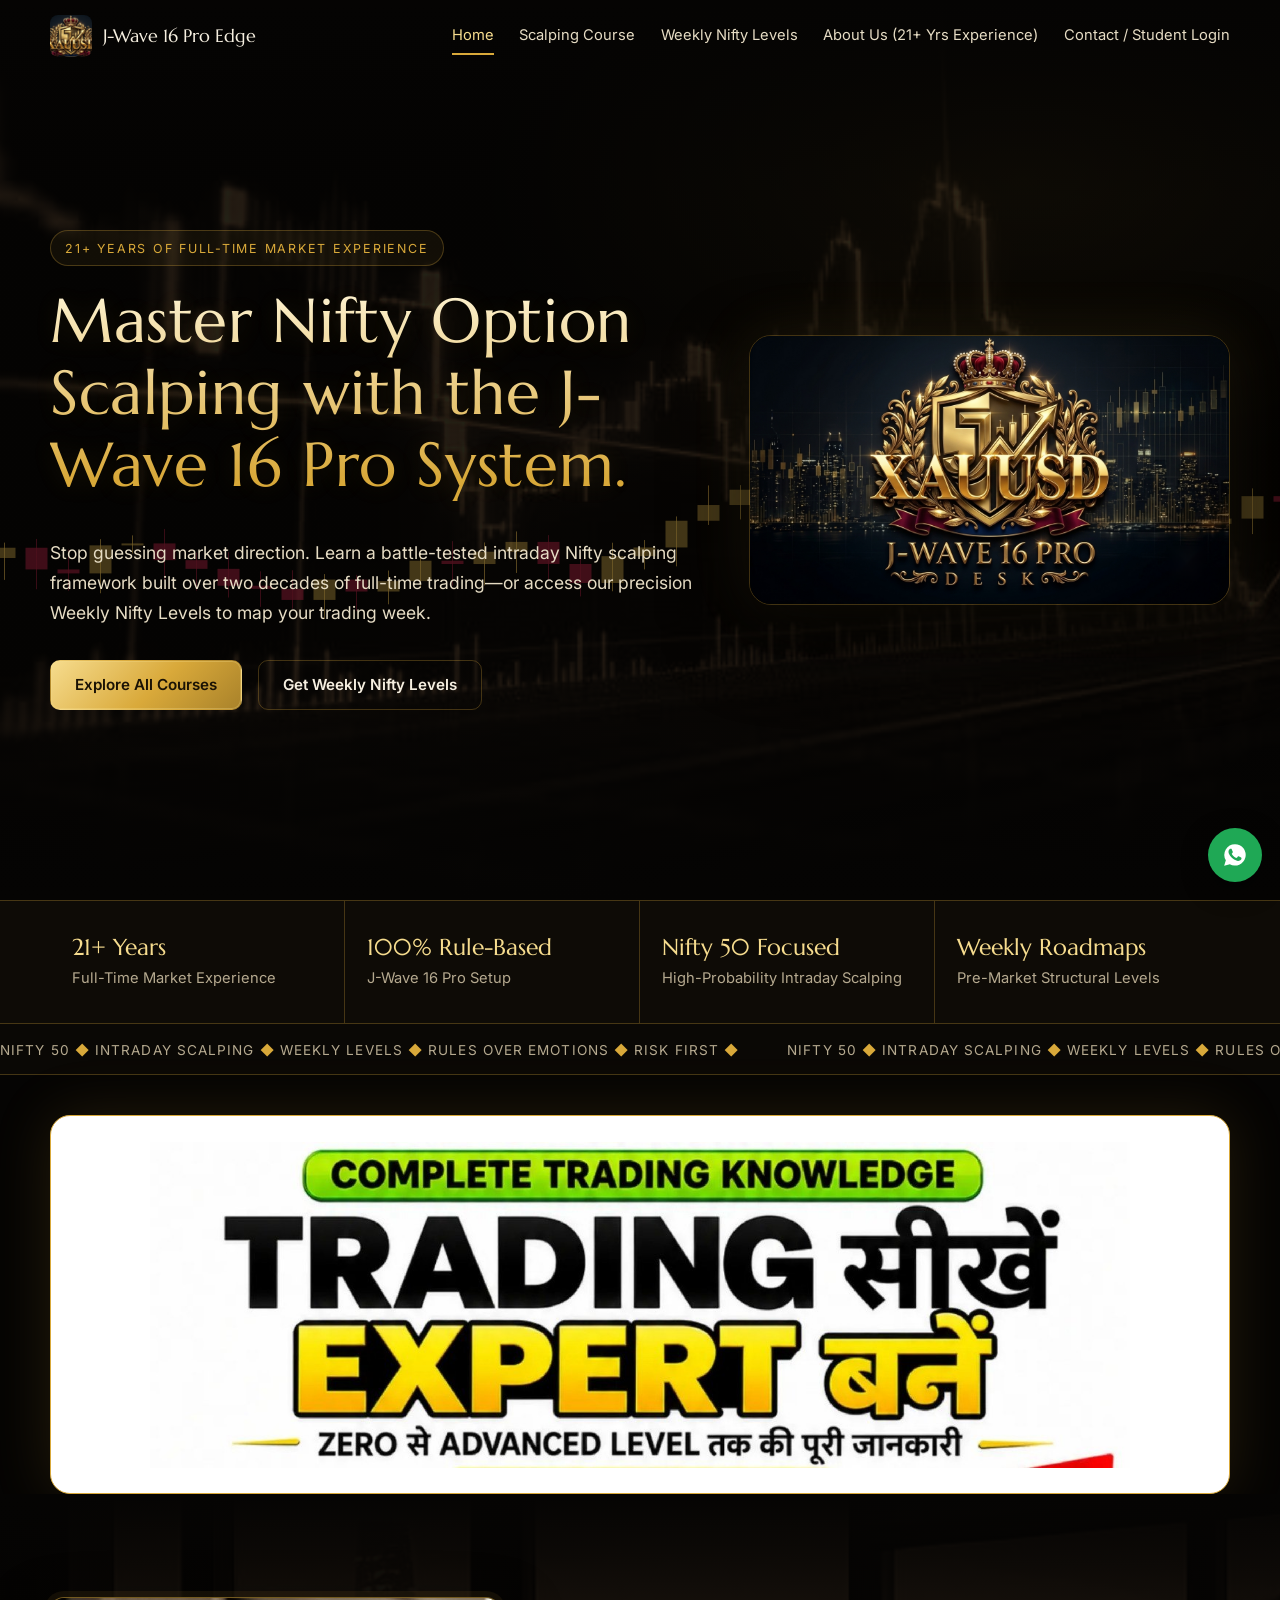
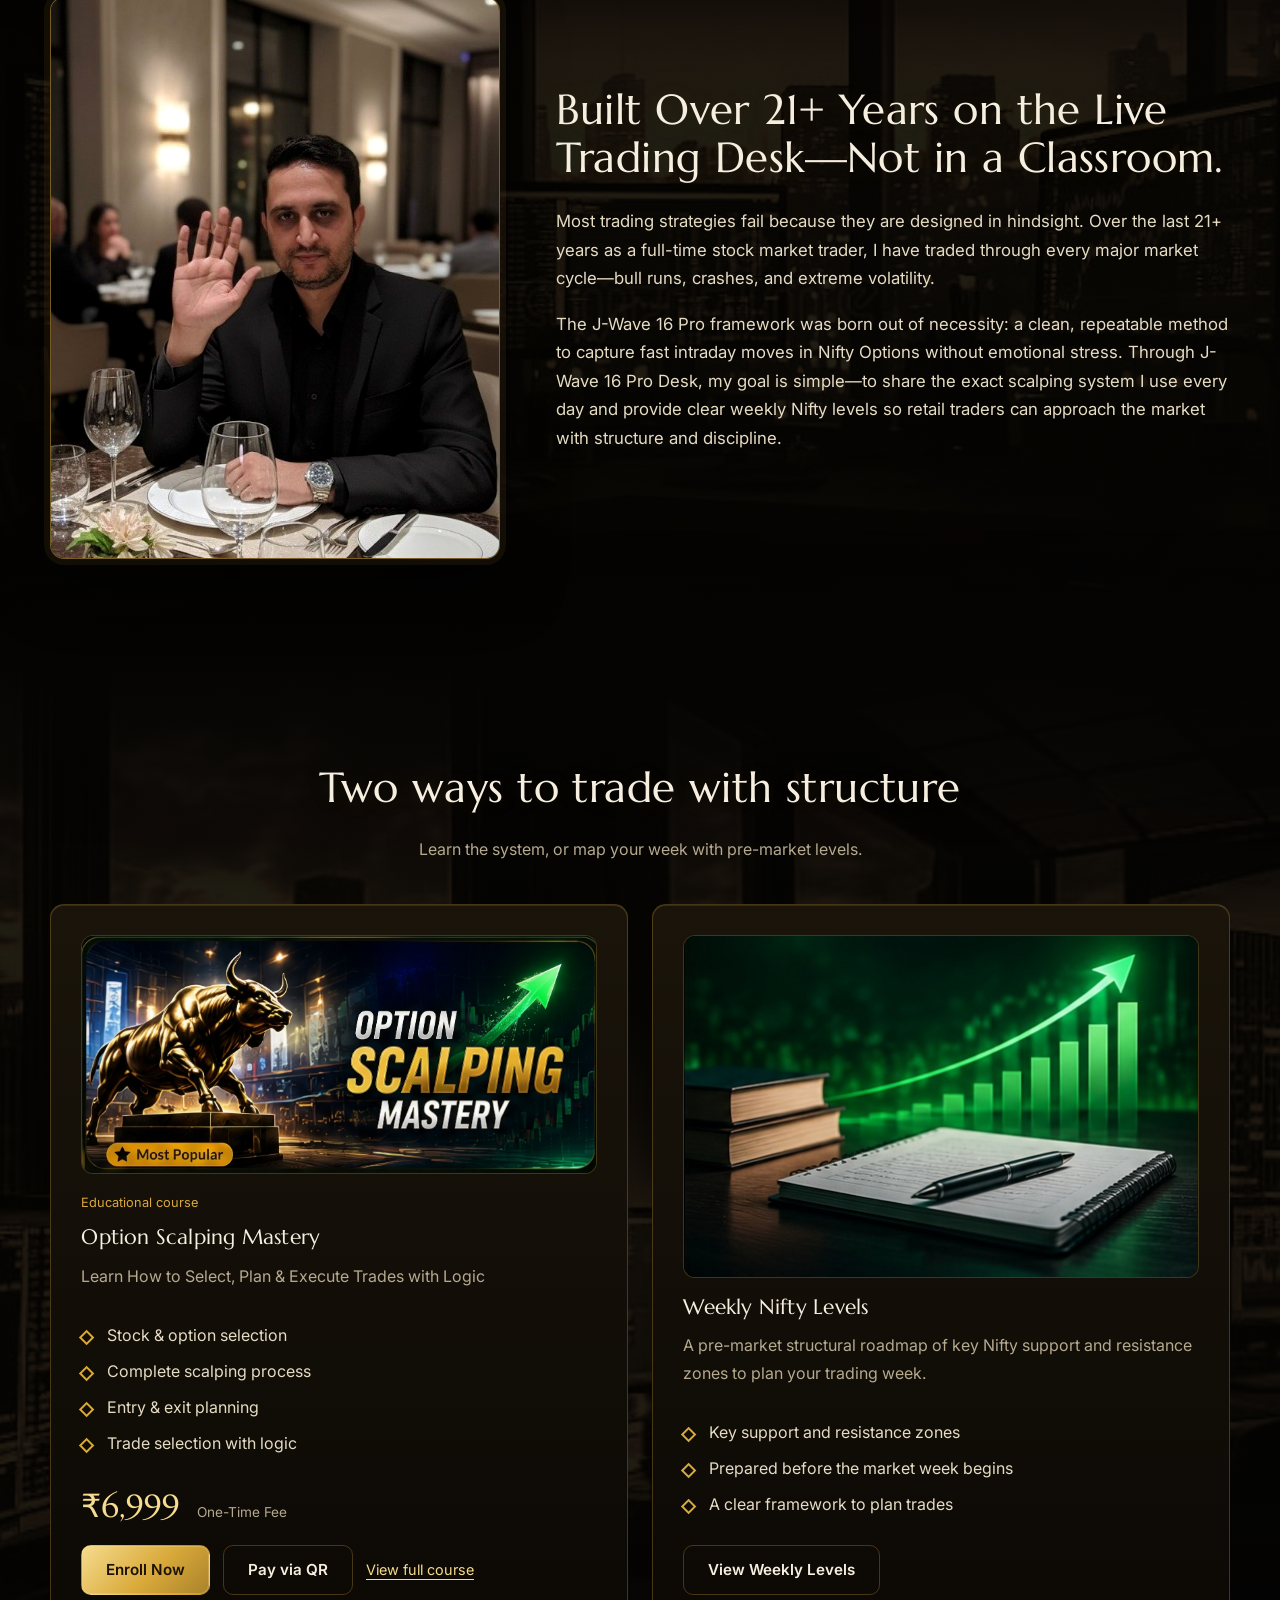
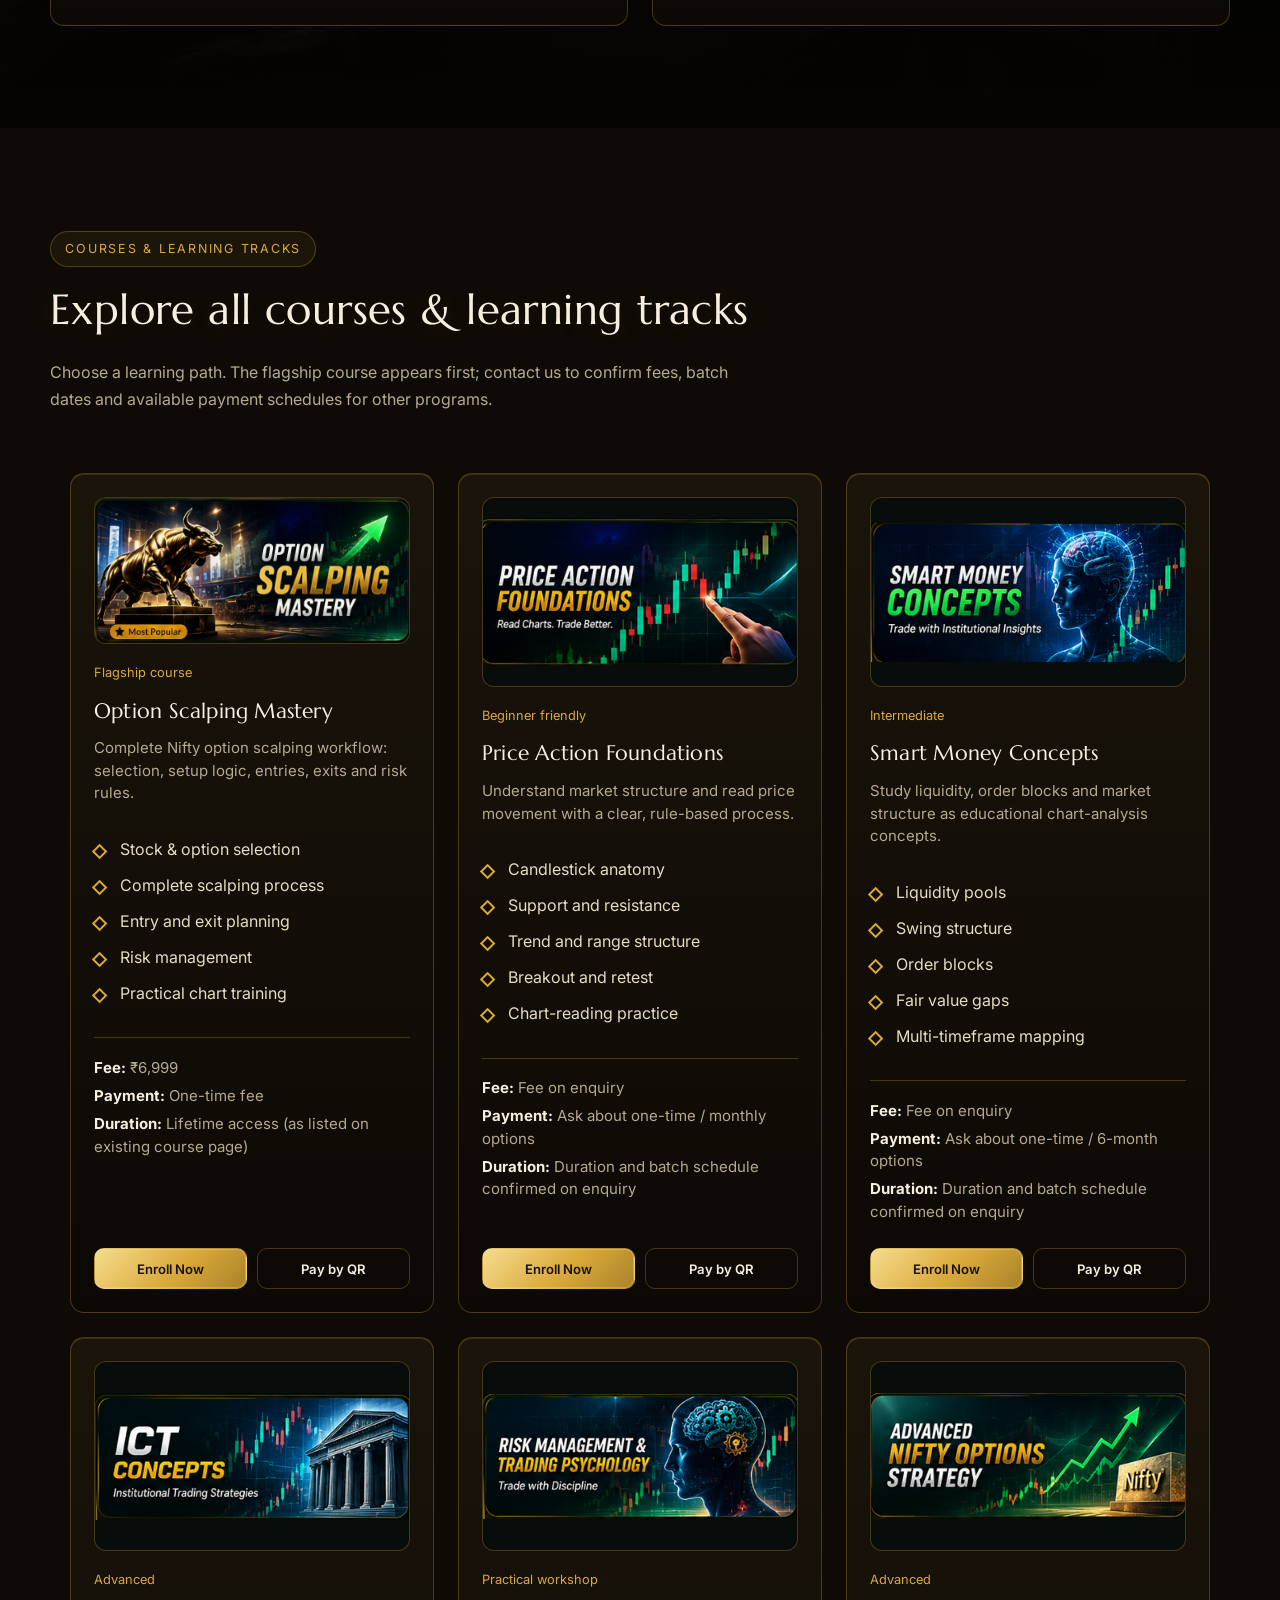
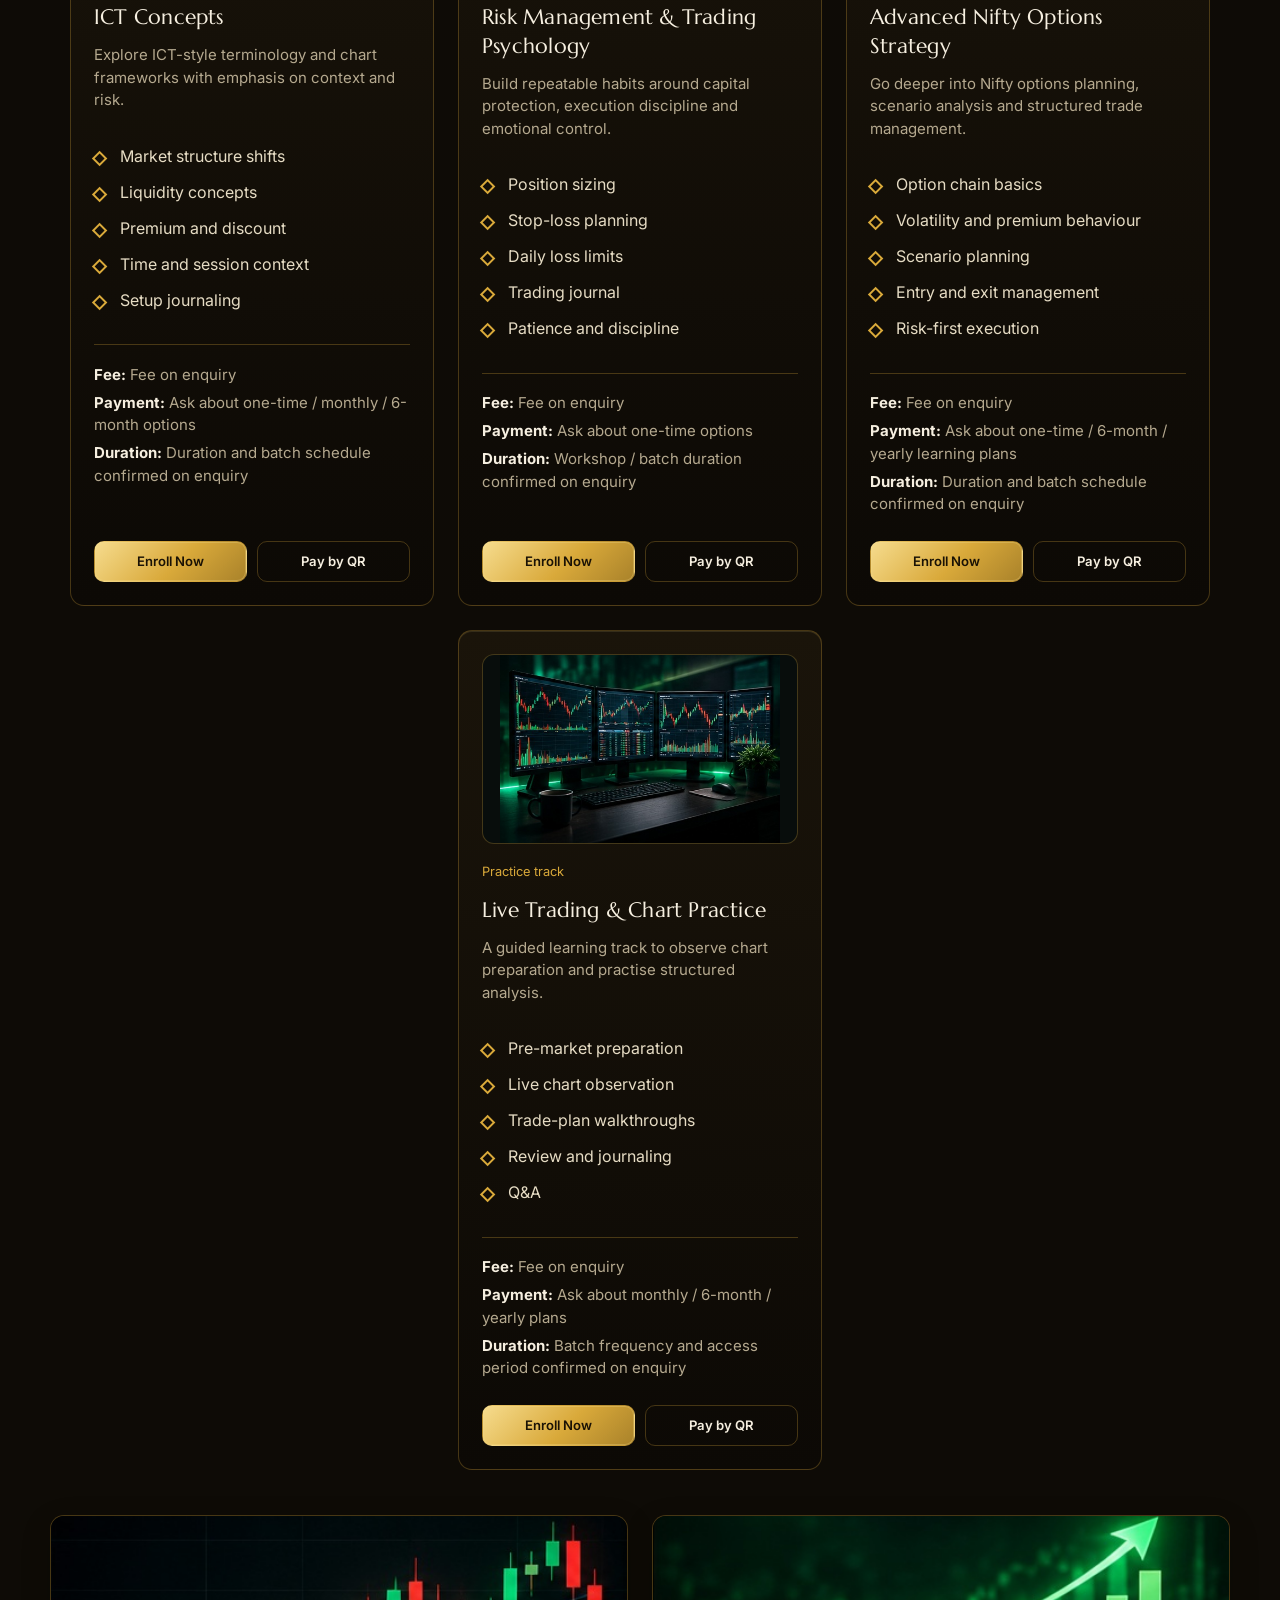
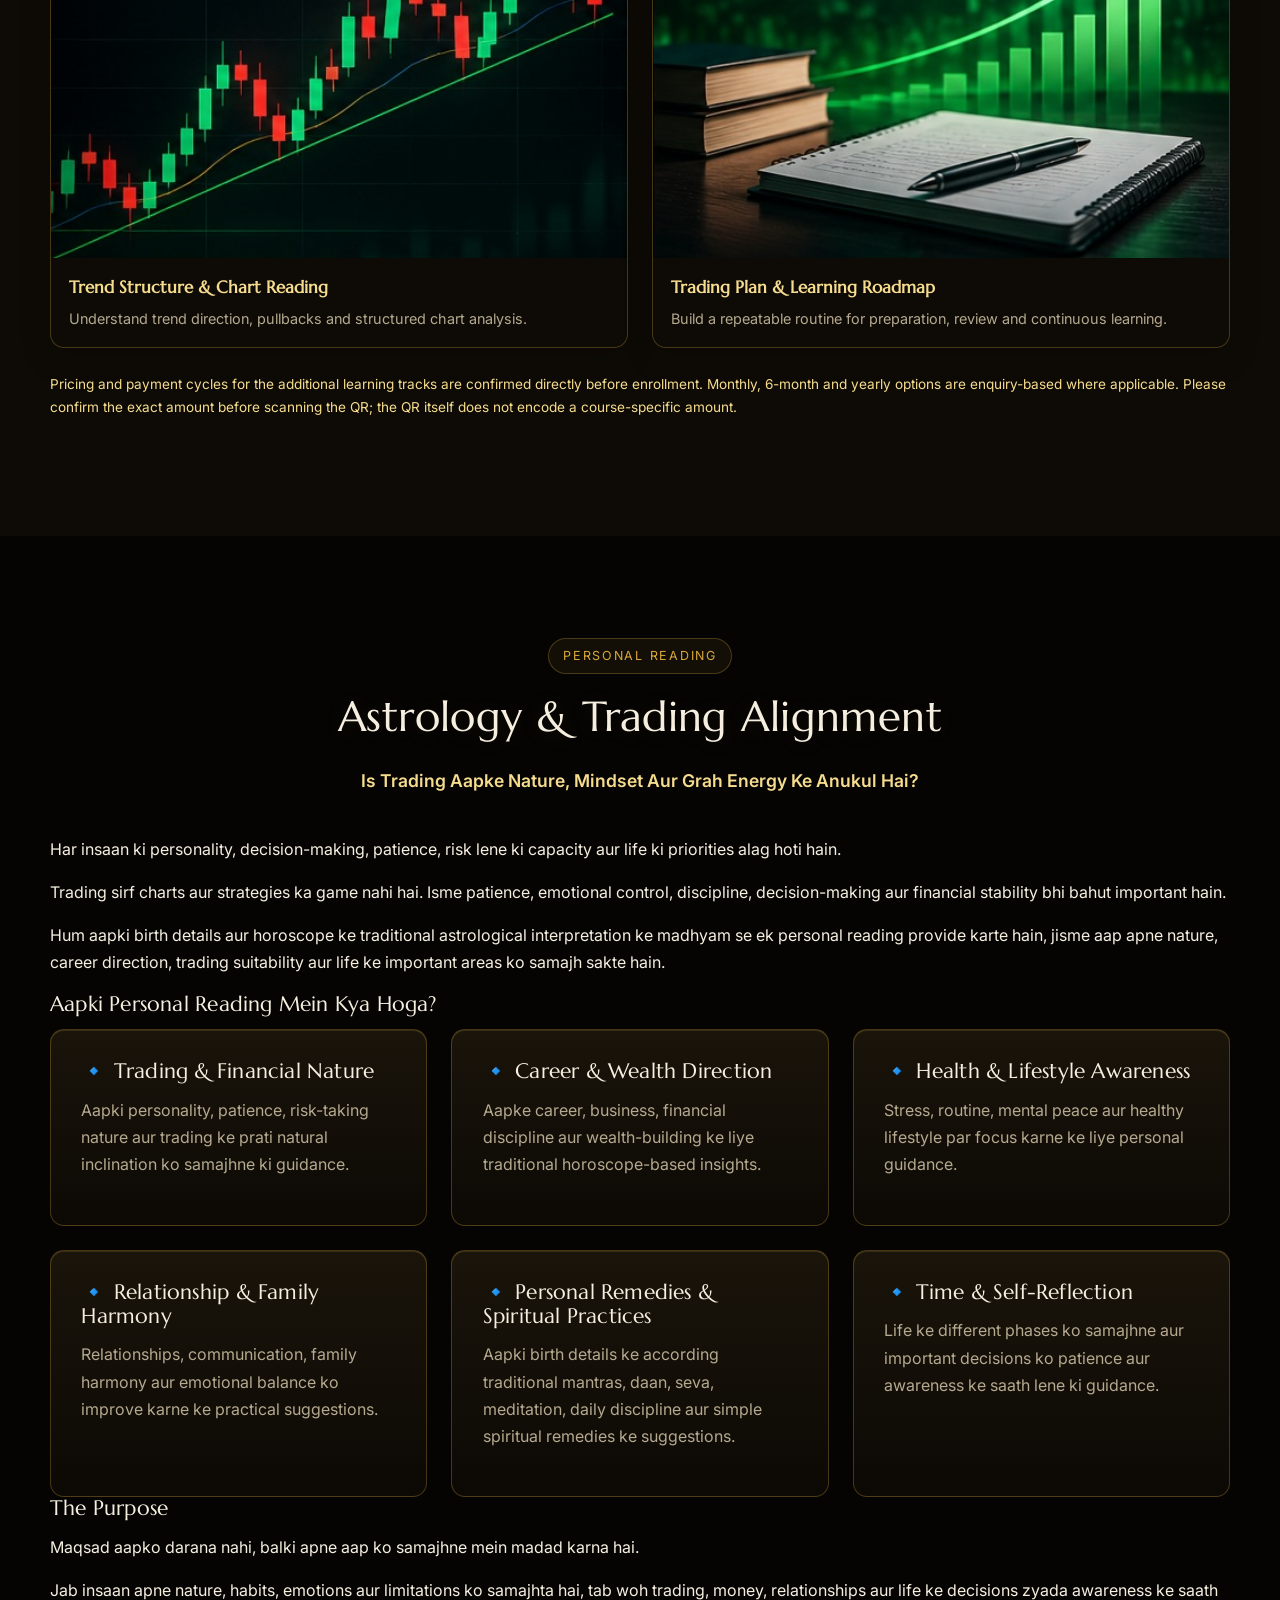
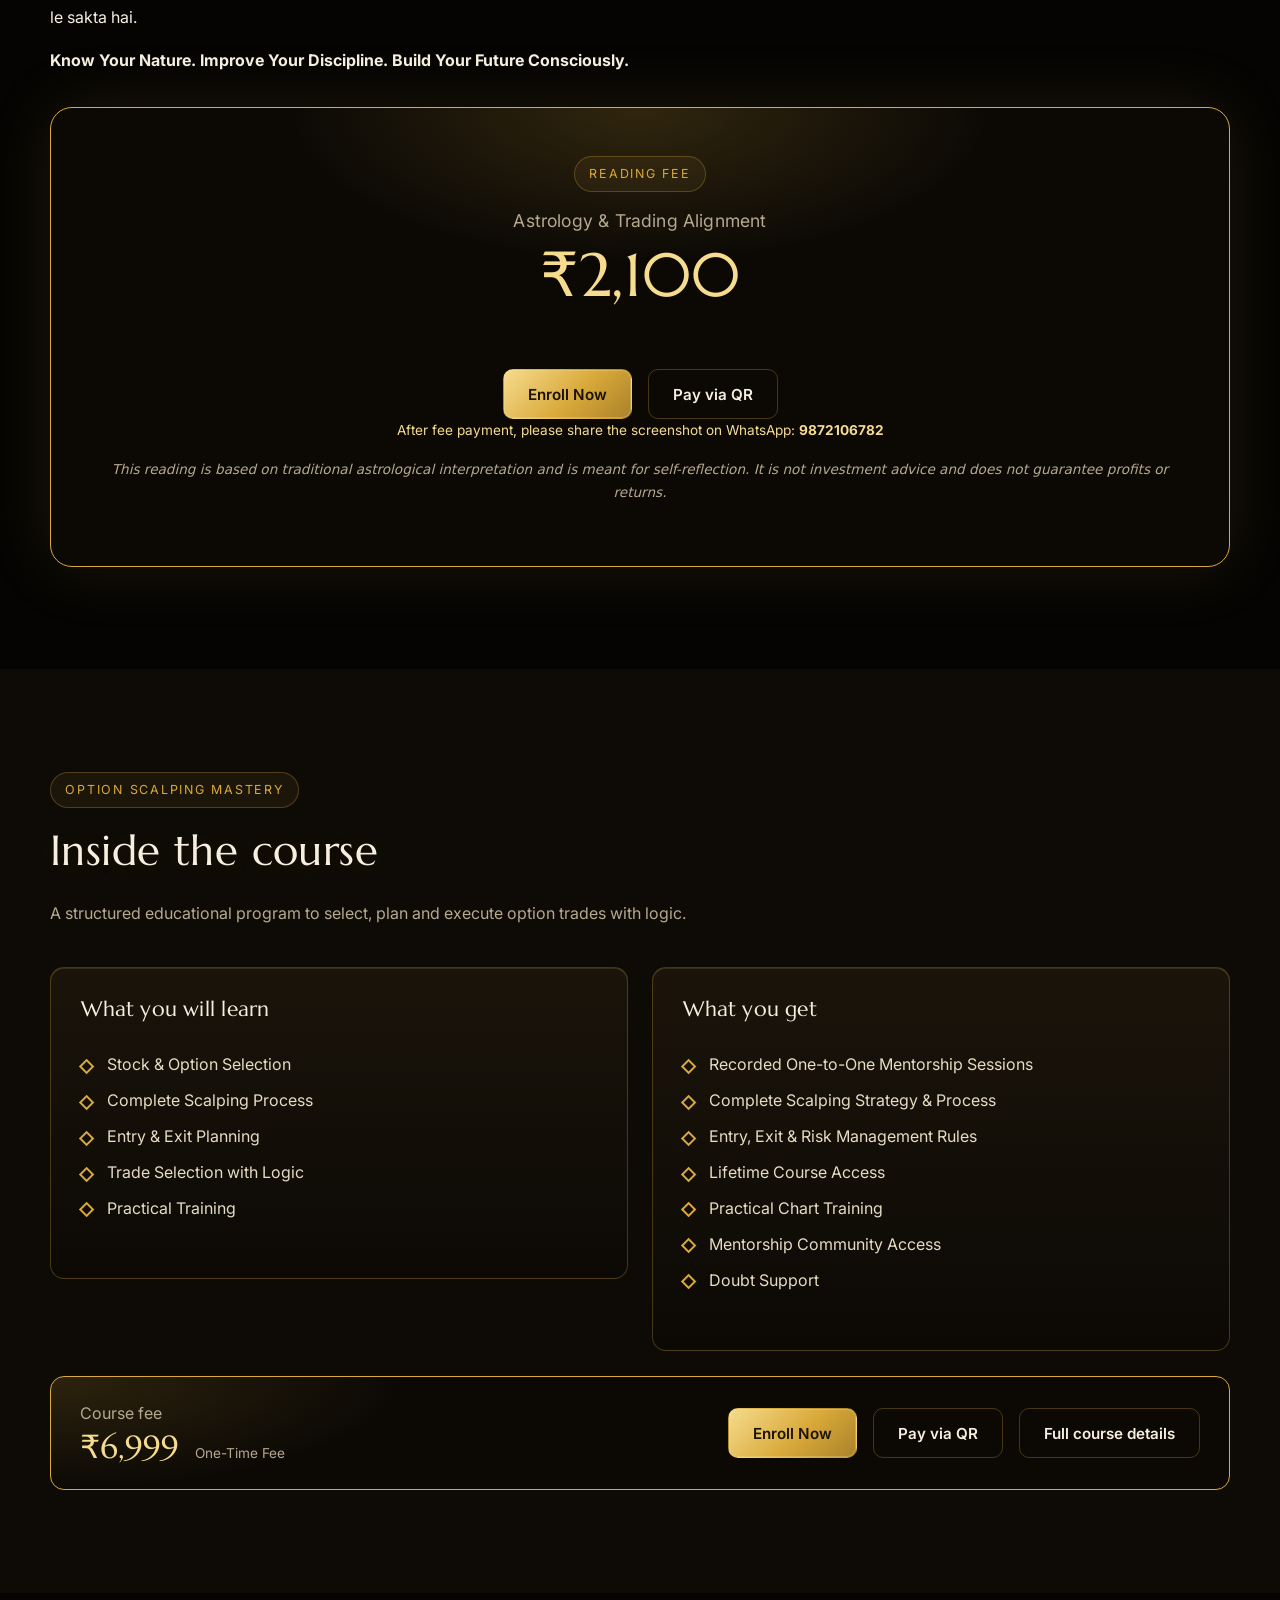
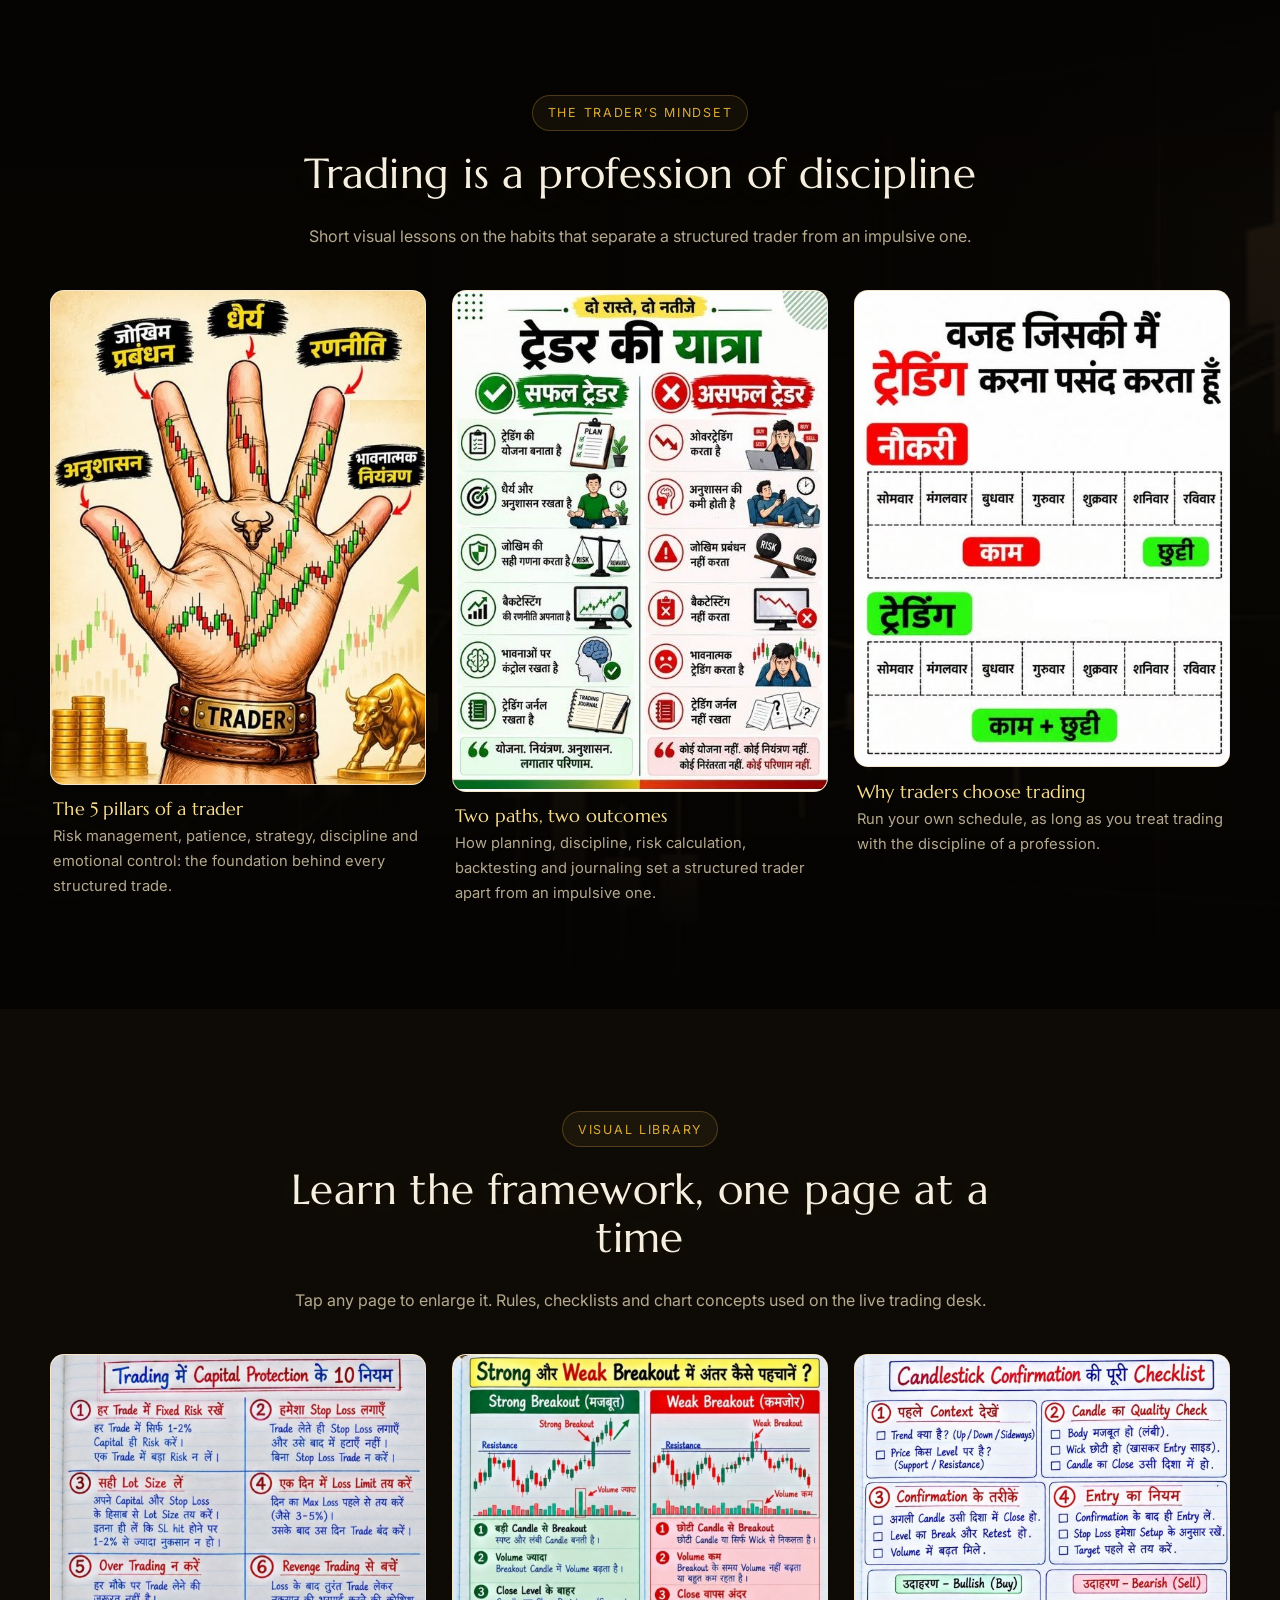
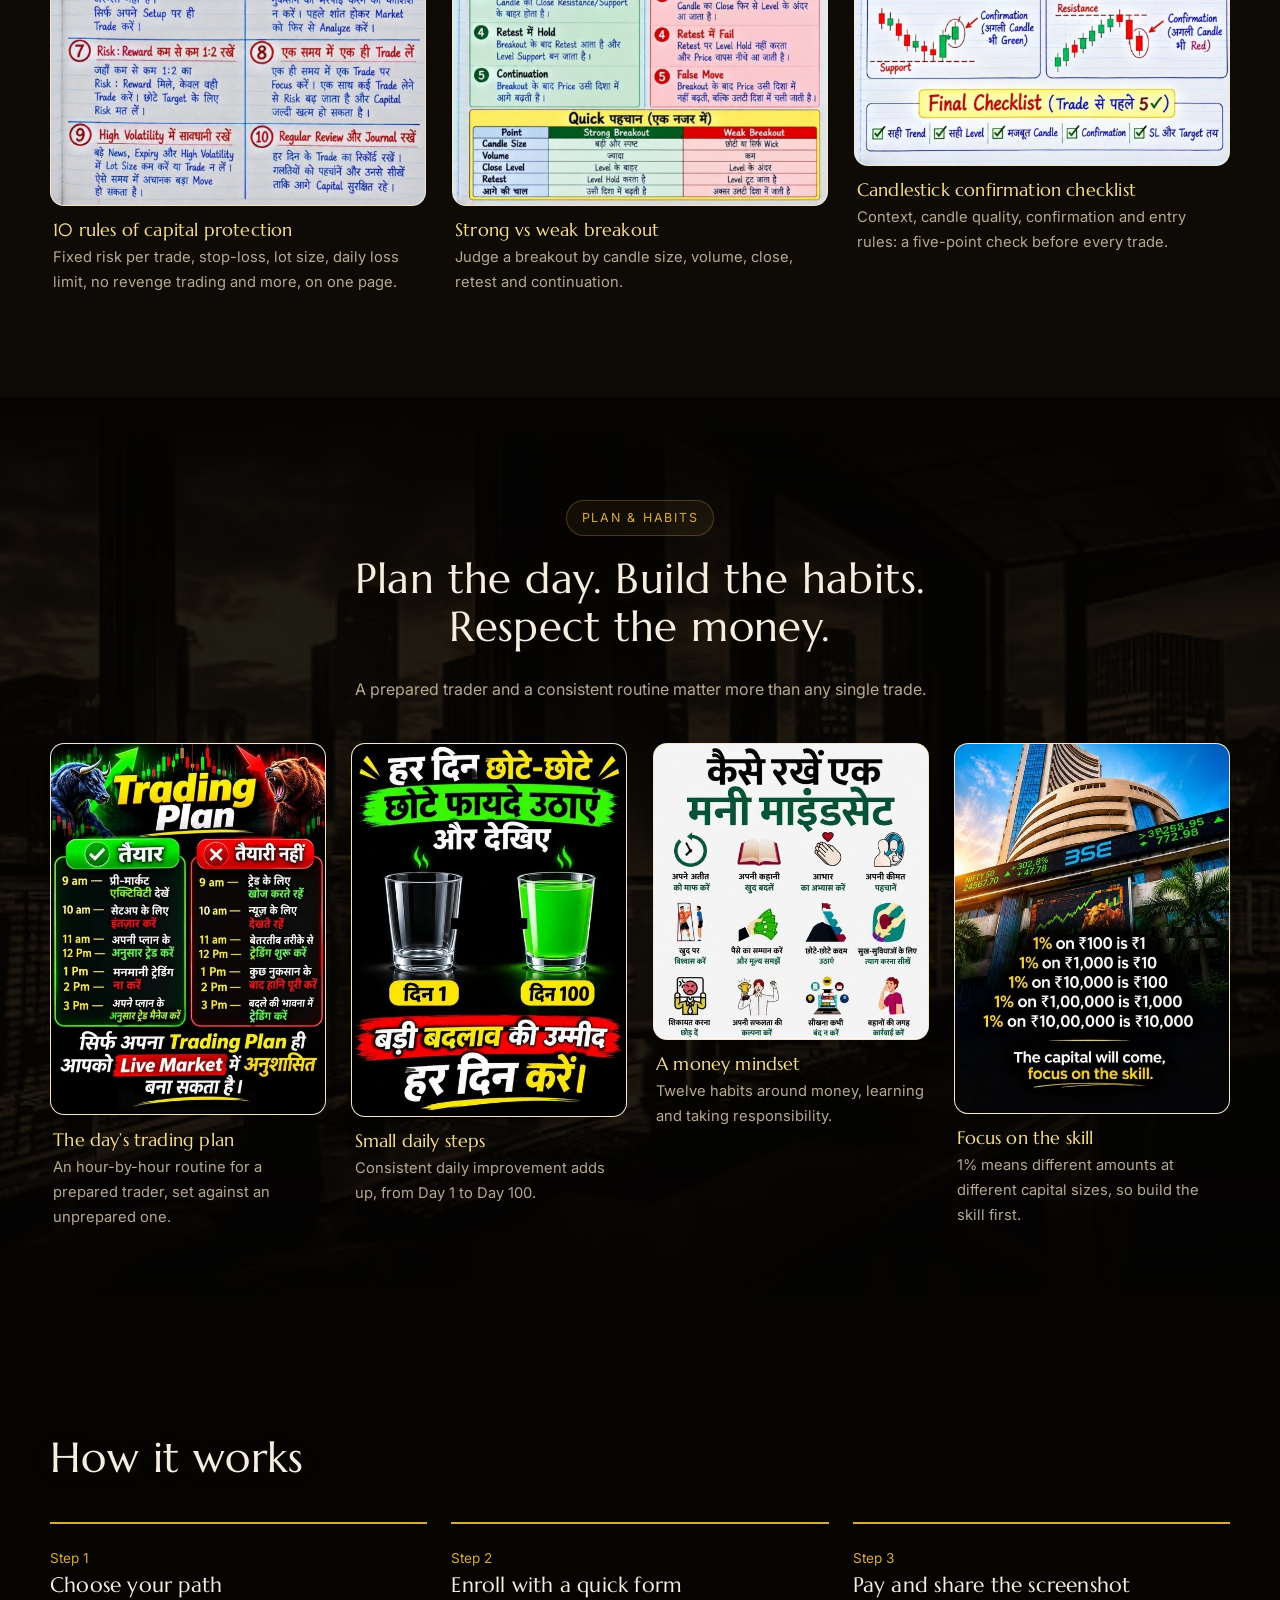
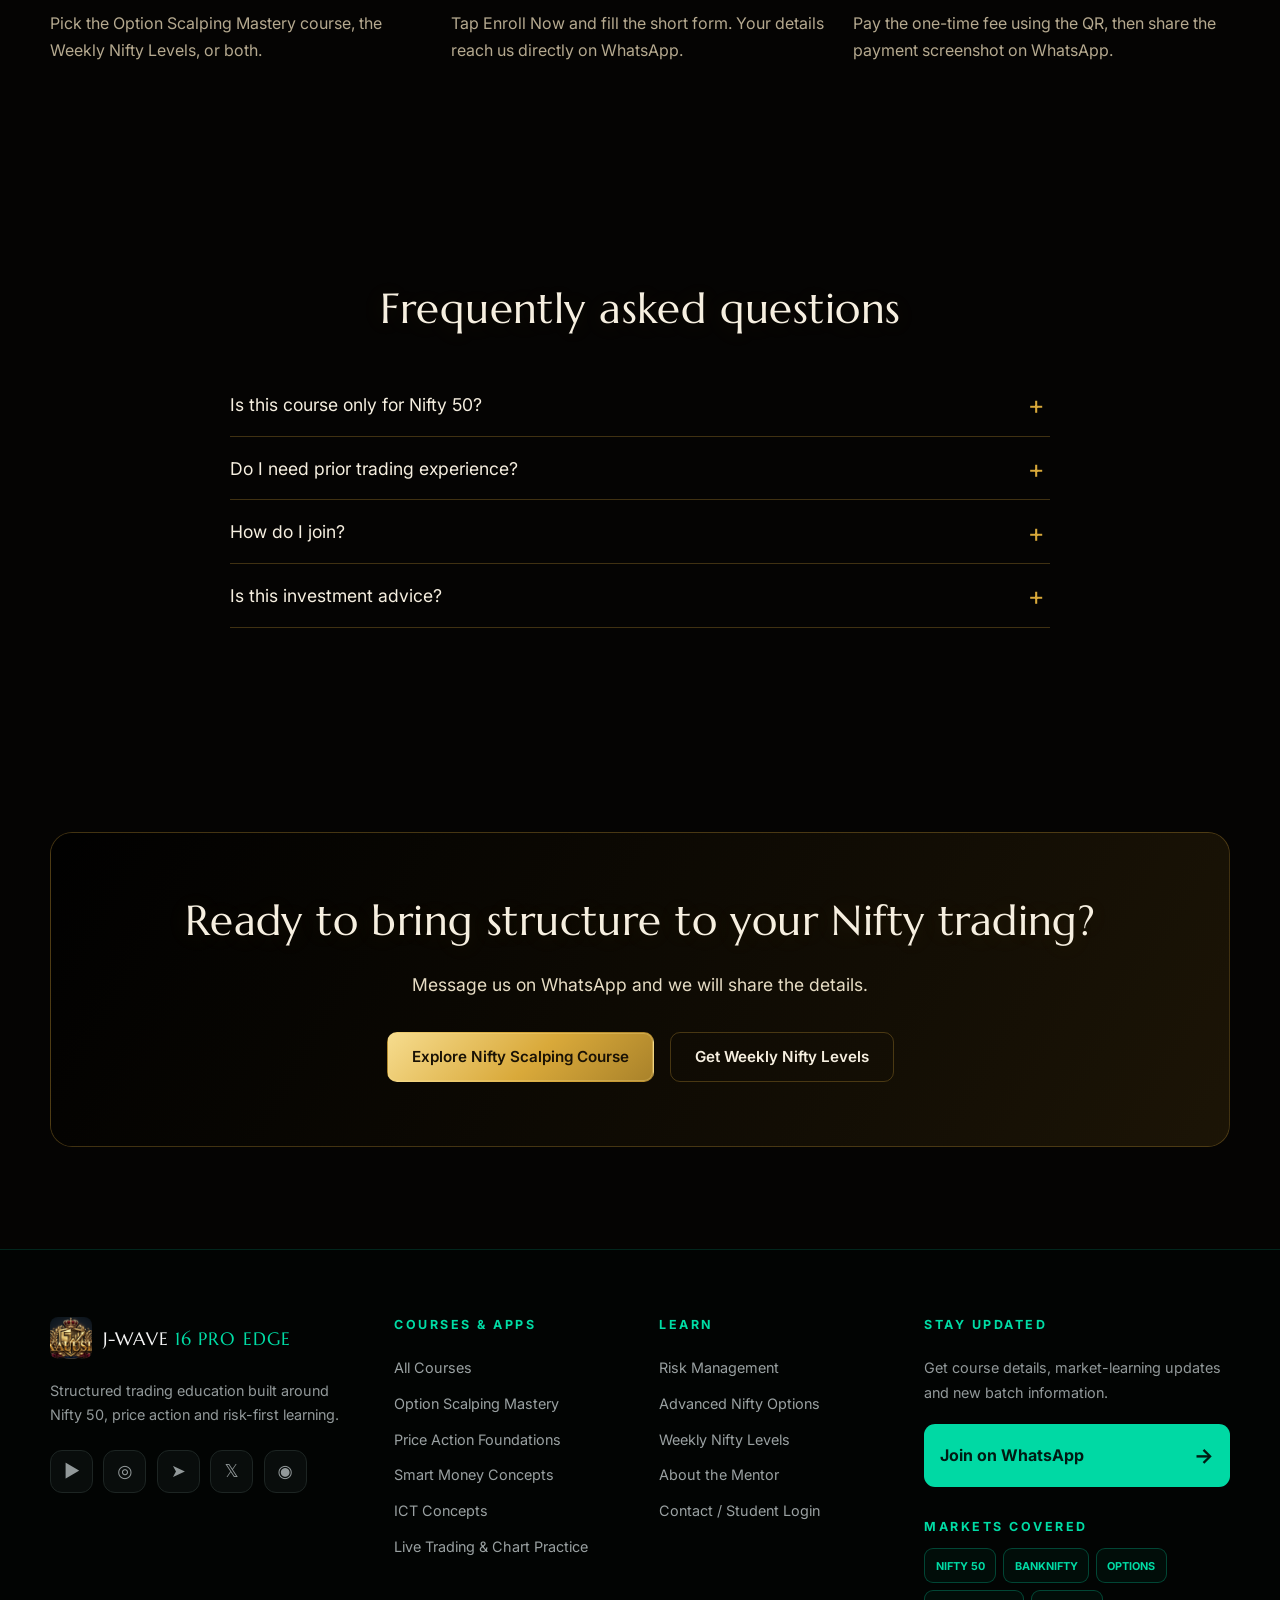
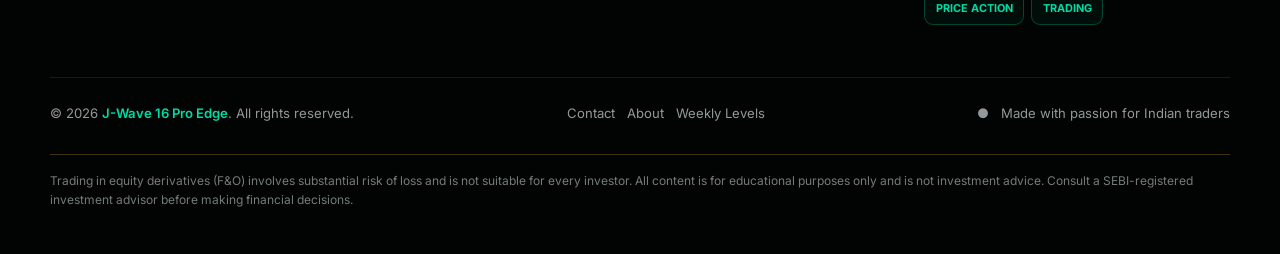
==== commit d4b4dd4b: "Add astrology section and update enrollment form" ====
--- a/index.html
+++ b/index.html
@@ -171,6 +171,38 @@
   <figure class="course-artwork-card"><img src="images/course-trading-roadmap.jpg" alt="Trading plan and learning roadmap visual with notebook and growth chart" loading="lazy" width="511" height="342"><figcaption><strong>Trading Plan &amp; Learning Roadmap</strong><span>Build a repeatable routine for preparation, review and continuous learning.</span></figcaption></figure>
 </div>
 <p class="note reveal" style="margin-top:1.5rem">Pricing and payment cycles for the additional learning tracks are confirmed directly before enrollment. Monthly, 6-month and yearly options are enquiry-based where applicable. Please confirm the exact amount before scanning the QR; the QR itself does not encode a course-specific amount.</p>
+</div></section>
+
+<section id="astrology" aria-labelledby="astro-h"><div class="container">
+<div class="section-head center"><span class="eyebrow reveal">Personal reading</span><h2 id="astro-h" class="reveal">Astrology &amp; Trading Alignment</h2>
+<p class="lead reveal" style="margin-inline:auto"><strong>Is Trading Aapke Nature, Mindset Aur Grah Energy Ke Anukul Hai?</strong></p></div>
+<div class="astro-intro reveal">
+<p>Har insaan ki personality, decision-making, patience, risk lene ki capacity aur life ki priorities alag hoti hain.</p>
+<p>Trading sirf charts aur strategies ka game nahi hai. Isme patience, emotional control, discipline, decision-making aur financial stability bhi bahut important hain.</p>
+<p>Hum aapki birth details aur horoscope ke traditional astrological interpretation ke madhyam se ek personal reading provide karte hain, jisme aap apne nature, career direction, trading suitability aur life ke important areas ko samajh sakte hain.</p>
+</div>
+<h3 class="astro-sub reveal">Aapki Personal Reading Mein Kya Hoga?</h3>
+<div class="grid-3 astro-grid">
+<article class="card reveal"><h3>&#128313; Trading &amp; Financial Nature</h3><p class="muted">Aapki personality, patience, risk-taking nature aur trading ke prati natural inclination ko samajhne ki guidance.</p></article>
+<article class="card reveal"><h3>&#128313; Career &amp; Wealth Direction</h3><p class="muted">Aapke career, business, financial discipline aur wealth-building ke liye traditional horoscope-based insights.</p></article>
+<article class="card reveal"><h3>&#128313; Health &amp; Lifestyle Awareness</h3><p class="muted">Stress, routine, mental peace aur healthy lifestyle par focus karne ke liye personal guidance.</p></article>
+<article class="card reveal"><h3>&#128313; Relationship &amp; Family Harmony</h3><p class="muted">Relationships, communication, family harmony aur emotional balance ko improve karne ke practical suggestions.</p></article>
+<article class="card reveal"><h3>&#128313; Personal Remedies &amp; Spiritual Practices</h3><p class="muted">Aapki birth details ke according traditional mantras, daan, seva, meditation, daily discipline aur simple spiritual remedies ke suggestions.</p></article>
+<article class="card reveal"><h3>&#128313; Time &amp; Self-Reflection</h3><p class="muted">Life ke different phases ko samajhne aur important decisions ko patience aur awareness ke saath lene ki guidance.</p></article>
+</div>
+<div class="astro-purpose reveal">
+<h3>The Purpose</h3>
+<p>Maqsad aapko darana nahi, balki apne aap ko samajhne mein madad karna hai.</p>
+<p>Jab insaan apne nature, habits, emotions aur limitations ko samajhta hai, tab woh trading, money, relationships aur life ke decisions zyada awareness ke saath le sakta hai.</p>
+<p class="astro-tag"><strong>Know Your Nature. Improve Your Discipline. Build Your Future Consciously.</strong></p>
+</div>
+<div class="fee-box reveal" style="margin-top:2rem">
+  <span class="eyebrow">Reading fee</span><h3 class="muted" style="font-size:1.1rem;font-family:var(--font-body)">Astrology &amp; Trading Alignment</h3>
+  <p class="big">&#8377;2,100</p>
+  <div class="btn-row"><button type="button" class="btn btn-primary" data-open="enroll" data-extra="birth" data-course="Astrology &amp; Trading Alignment" data-price="&#8377;2,100">Enroll Now</button><button type="button" class="btn btn-ghost" data-open="pay" data-extra="birth" data-course="Astrology &amp; Trading Alignment" data-price="&#8377;2,100">Pay via QR</button></div>
+  <p class="note">After fee payment, please share the screenshot on WhatsApp: <a href="https://wa.me/919872106782" data-wa-message="Hello J-Wave 16 Pro Edge, I have paid the fee for the course: Astrology &amp; Trading Alignment. I am sharing the payment screenshot here."><strong>9872106782</strong></a></p>
+  <p class="muted" style="font-size:.85rem;margin-top:1rem"><em>This reading is based on traditional astrological interpretation and is meant for self-reflection. It is not investment advice and does not guarantee profits or returns.</em></p>
+</div>
 </div></section>
 
 <section style="background:var(--surface)" aria-labelledby="inside-h"><div class="container">
@@ -263,9 +295,15 @@
       <form id="enroll-form">
         <label>Email Address<input name="email" type="email" required autocomplete="email"></label>
         <label>What is your name?<input name="name" required autocomplete="name"></label>
-        <label>Phone number<span class="phone-row"><span>+91</span><input name="phone" type="tel" inputmode="numeric" pattern="[0-9]{10}" maxlength="10" required autocomplete="tel-national" placeholder="10-digit number"></span></label>
+        <label>Phone / WhatsApp number<span class="phone-row"><span>+91</span><input name="phone" type="tel" inputmode="numeric" pattern="[0-9]{10}" maxlength="10" required autocomplete="tel-national" placeholder="10-digit number"></span></label>
         <label>Your current age<input name="age" type="number" min="1" max="99" required></label>
         <label>City<input name="city" required autocomplete="address-level2"></label>
+        <div id="astro-fields" hidden>
+          <label>Date of Birth<input name="dob" type="date" autocomplete="bday" disabled></label>
+          <label>Exact Birth Time<input name="birth_time" type="time" disabled></label>
+          <label>Birth Place (City, State)<input name="birth_place" disabled placeholder="e.g. Ludhiana, Punjab"></label>
+          <label>Current Profession<input name="profession" disabled></label>
+        </div>
         <button class="btn btn-wa" type="submit"><svg viewBox="0 0 24 24" aria-hidden="true"><path d="M12.04 2a9.9 9.9 0 0 0-8.5 14.9L2 22l5.25-1.4A9.9 9.9 0 1 0 12.04 2zm5.8 14c-.25.7-1.45 1.35-2 1.4-.5.05-1.15.07-1.85-.12-.43-.13-.98-.32-1.7-.62-3-1.3-4.95-4.3-5.1-4.5-.15-.2-1.2-1.6-1.2-3.05s.75-2.15 1.02-2.45c.27-.3.6-.37.8-.37h.55c.18 0 .42-.07.65.5.25.6.85 2.08.92 2.23.08.15.12.33.02.52-.1.2-.15.32-.3.5-.15.17-.32.38-.45.5-.15.15-.3.3-.13.6.17.3.77 1.27 1.65 2.05 1.13 1 2.08 1.3 2.38 1.45.3.15.47.12.65-.07.17-.2.75-.87.95-1.17.2-.3.4-.25.67-.15.27.1 1.72.82 2.02.97.3.15.5.22.57.35.08.12.08.72-.17 1.42z"/></svg>Send Details on WhatsApp</button>
         <p class="note" id="enroll-status" role="status"></p>
       </form>
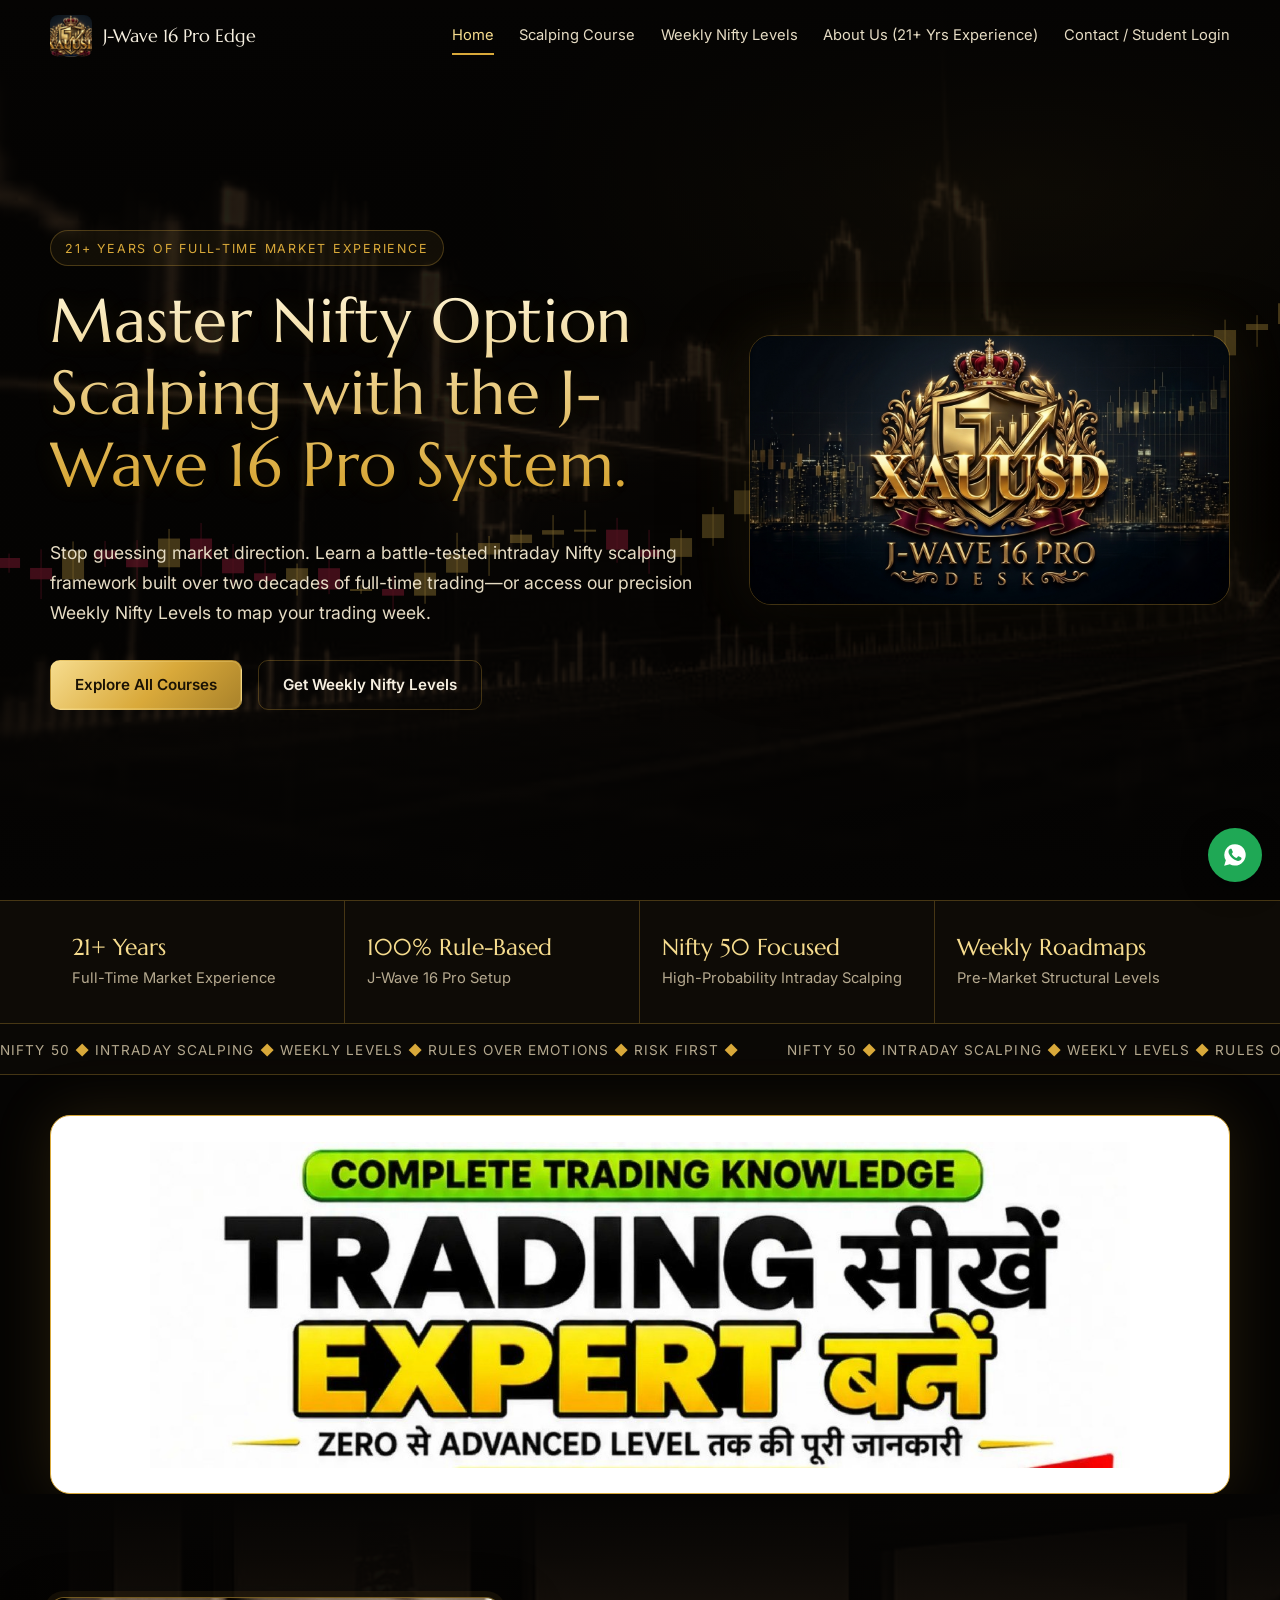
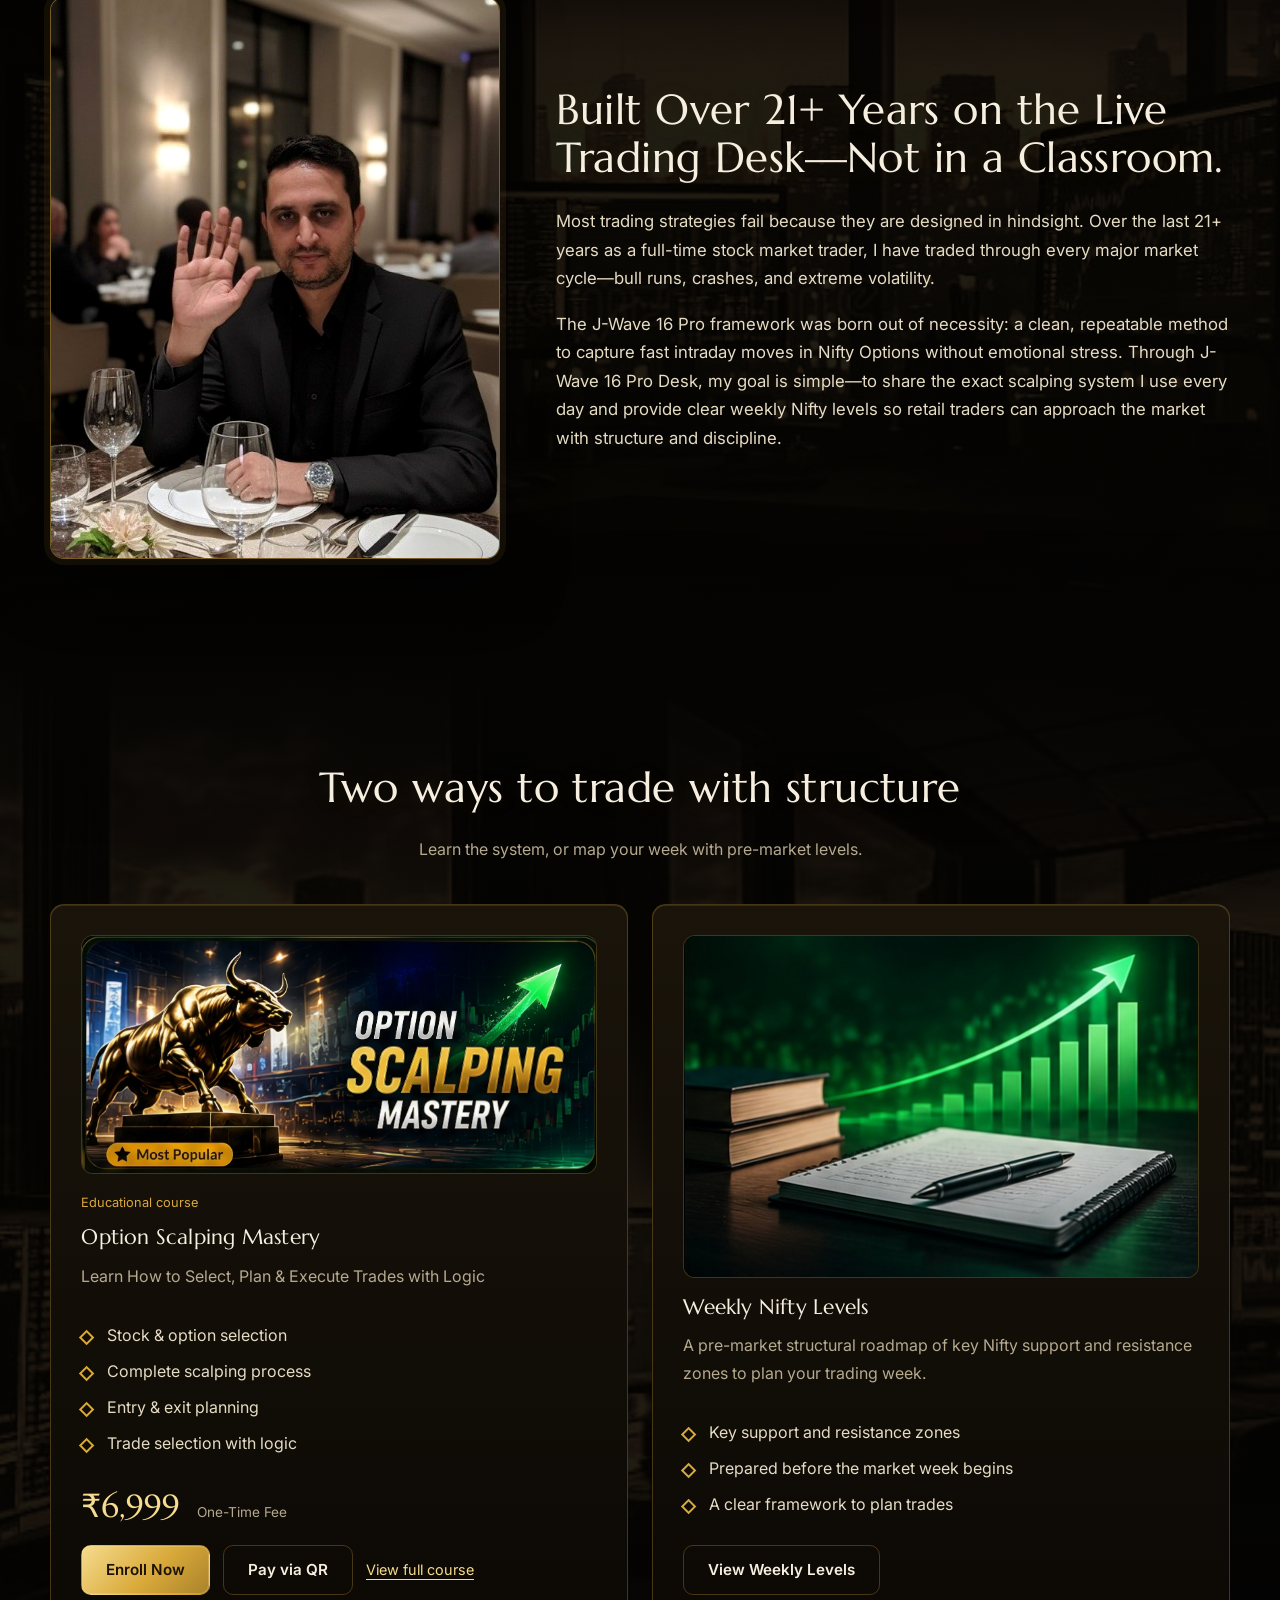
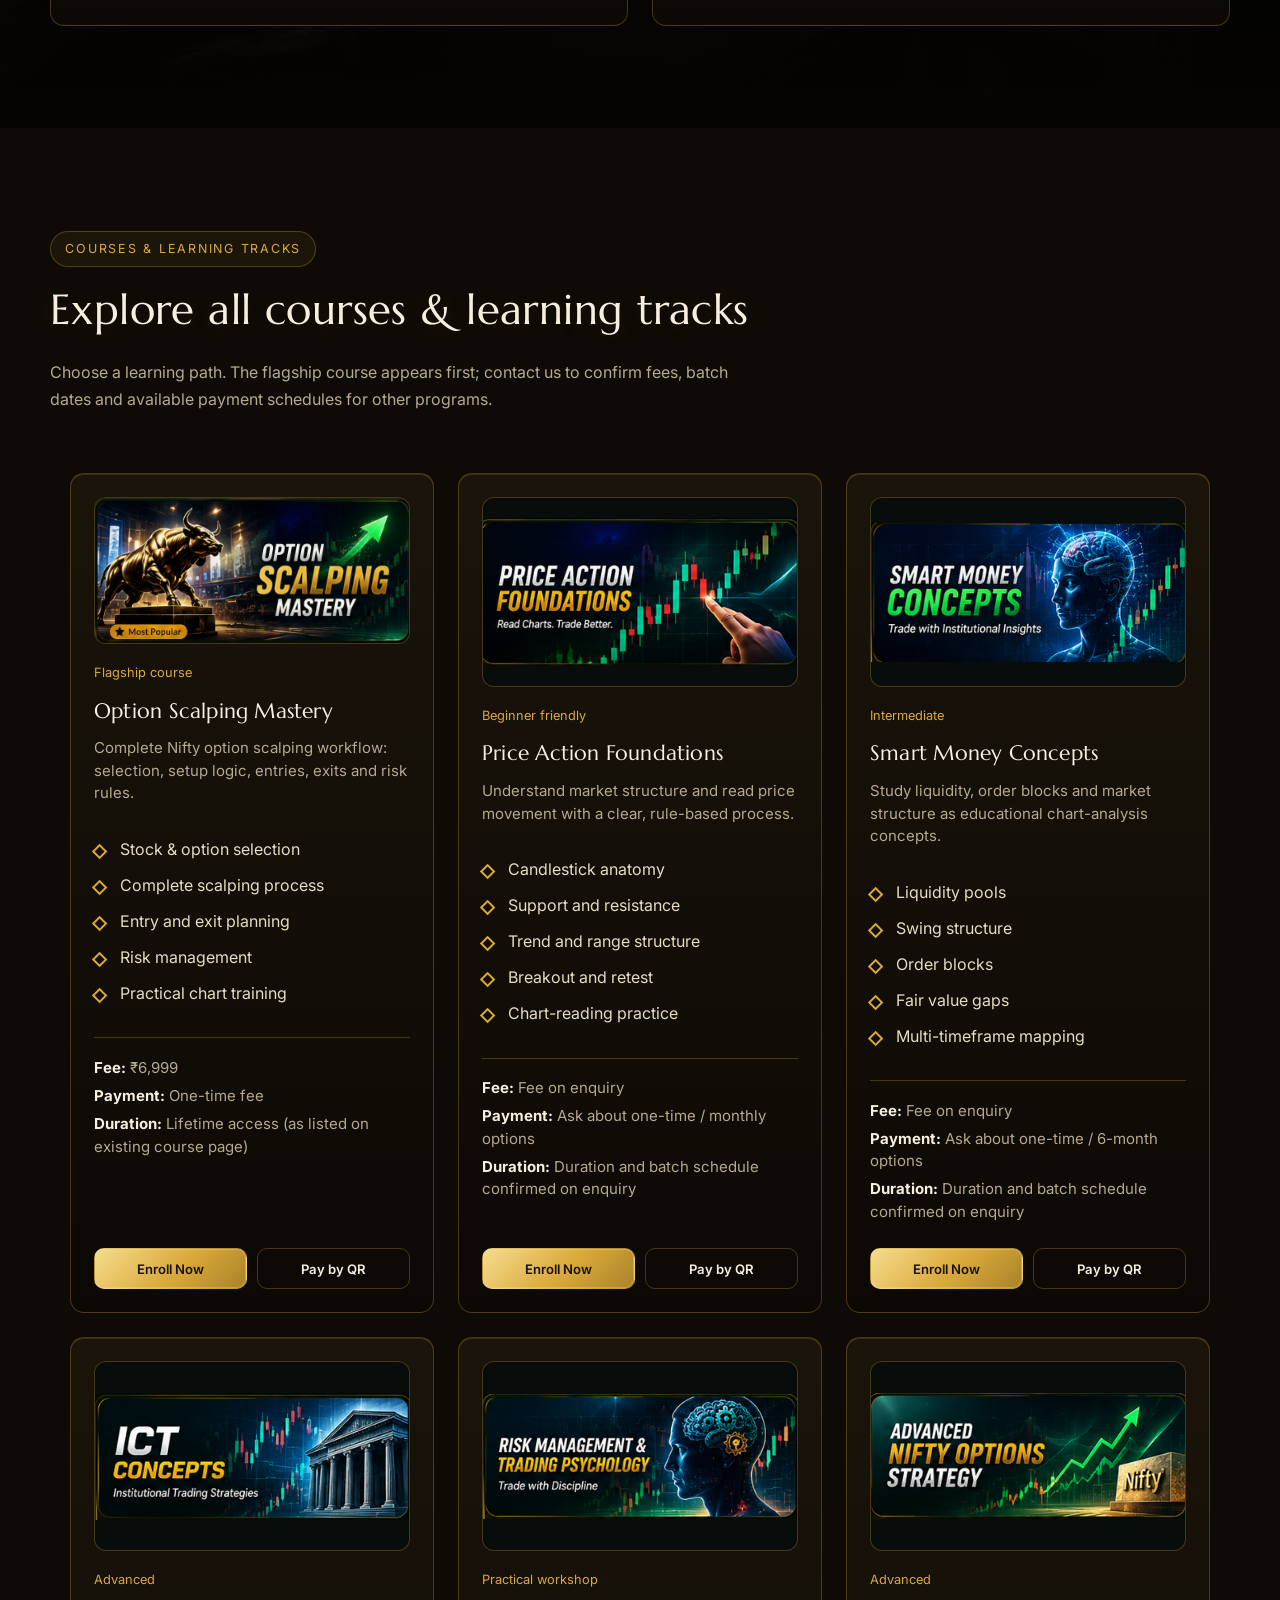
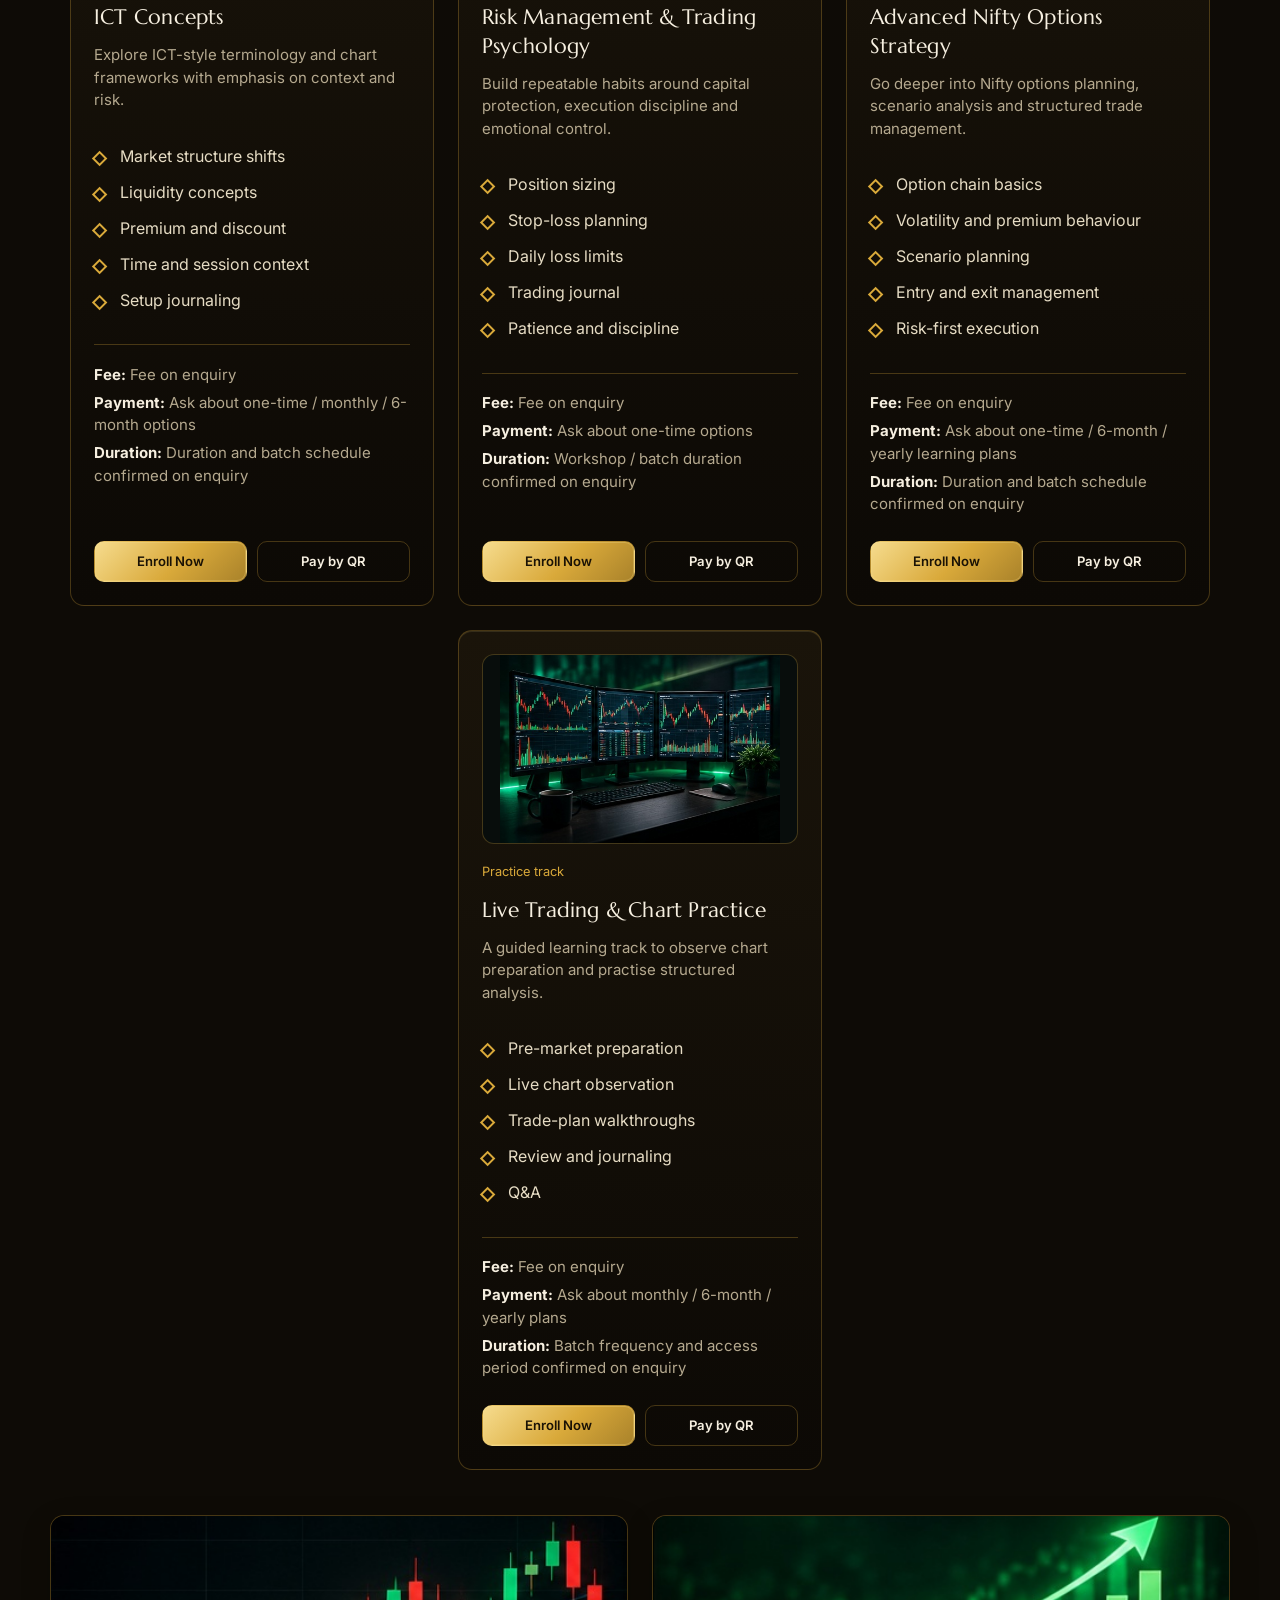
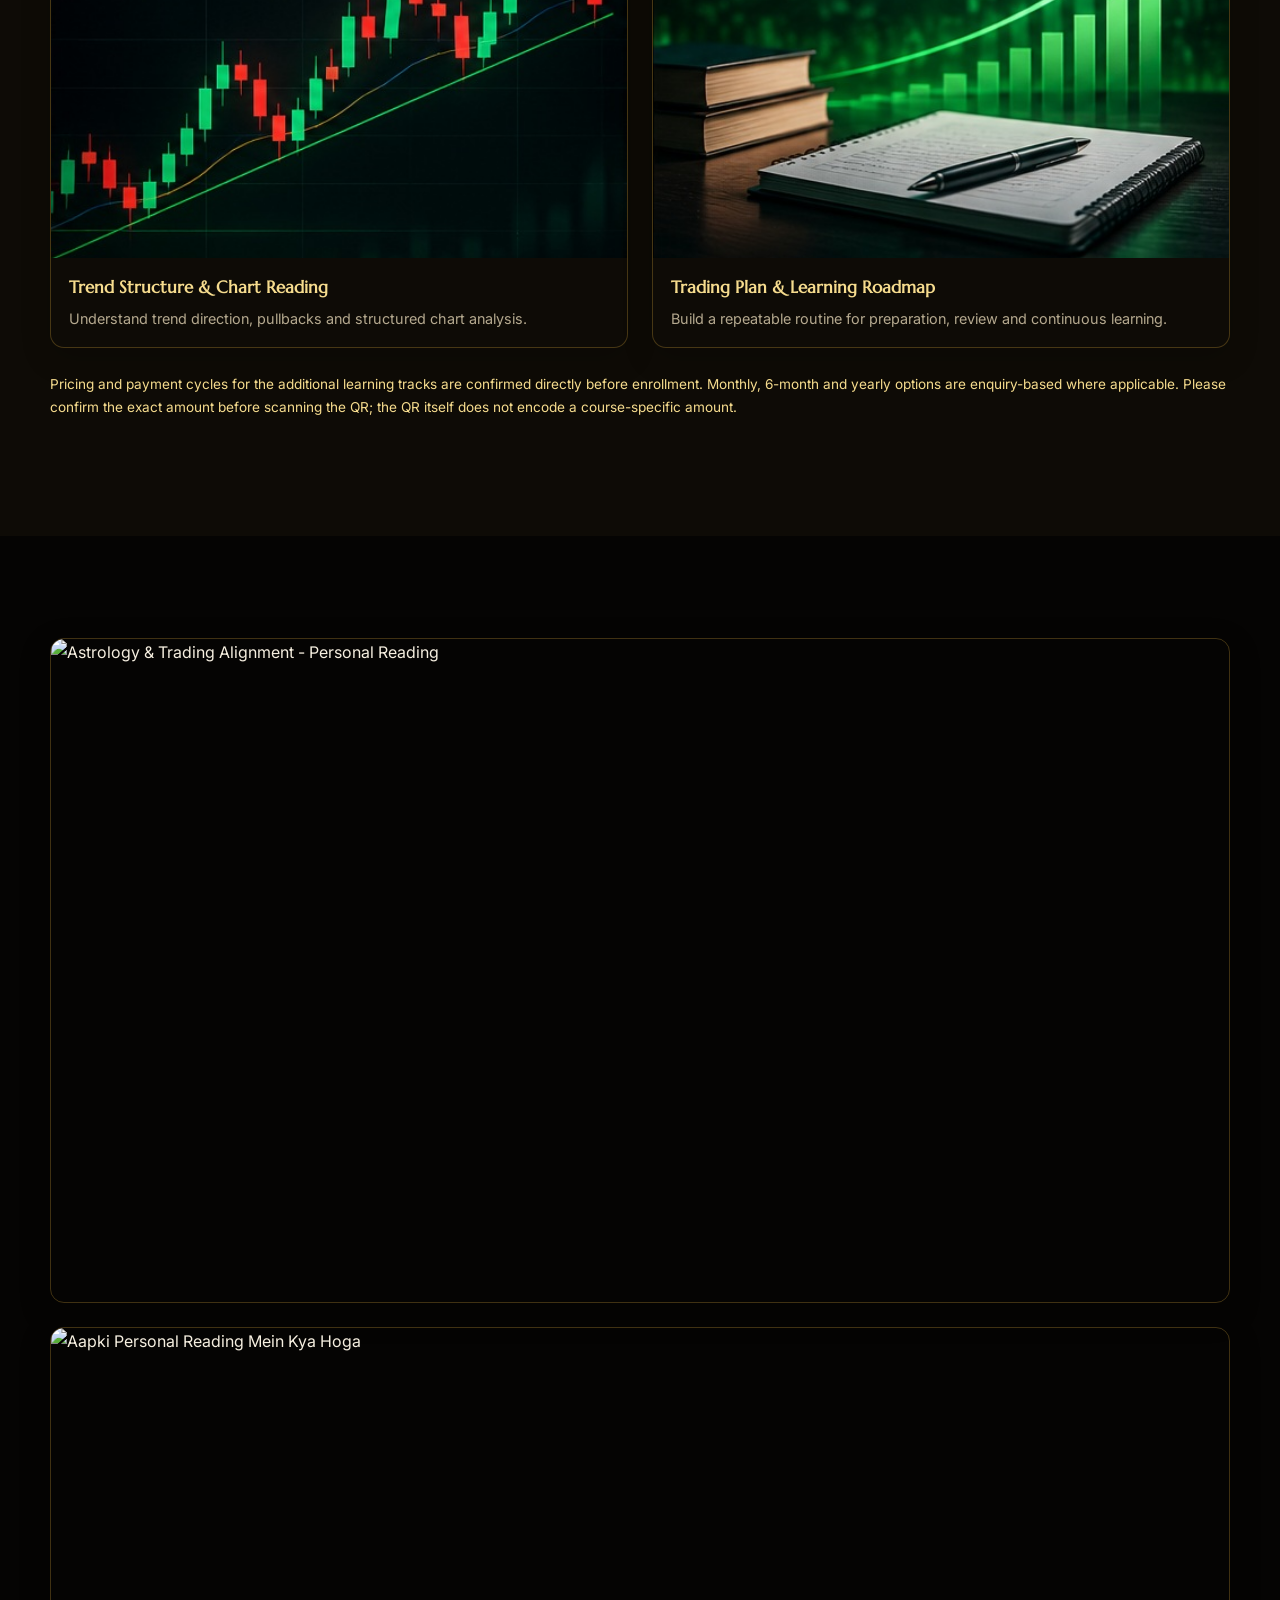
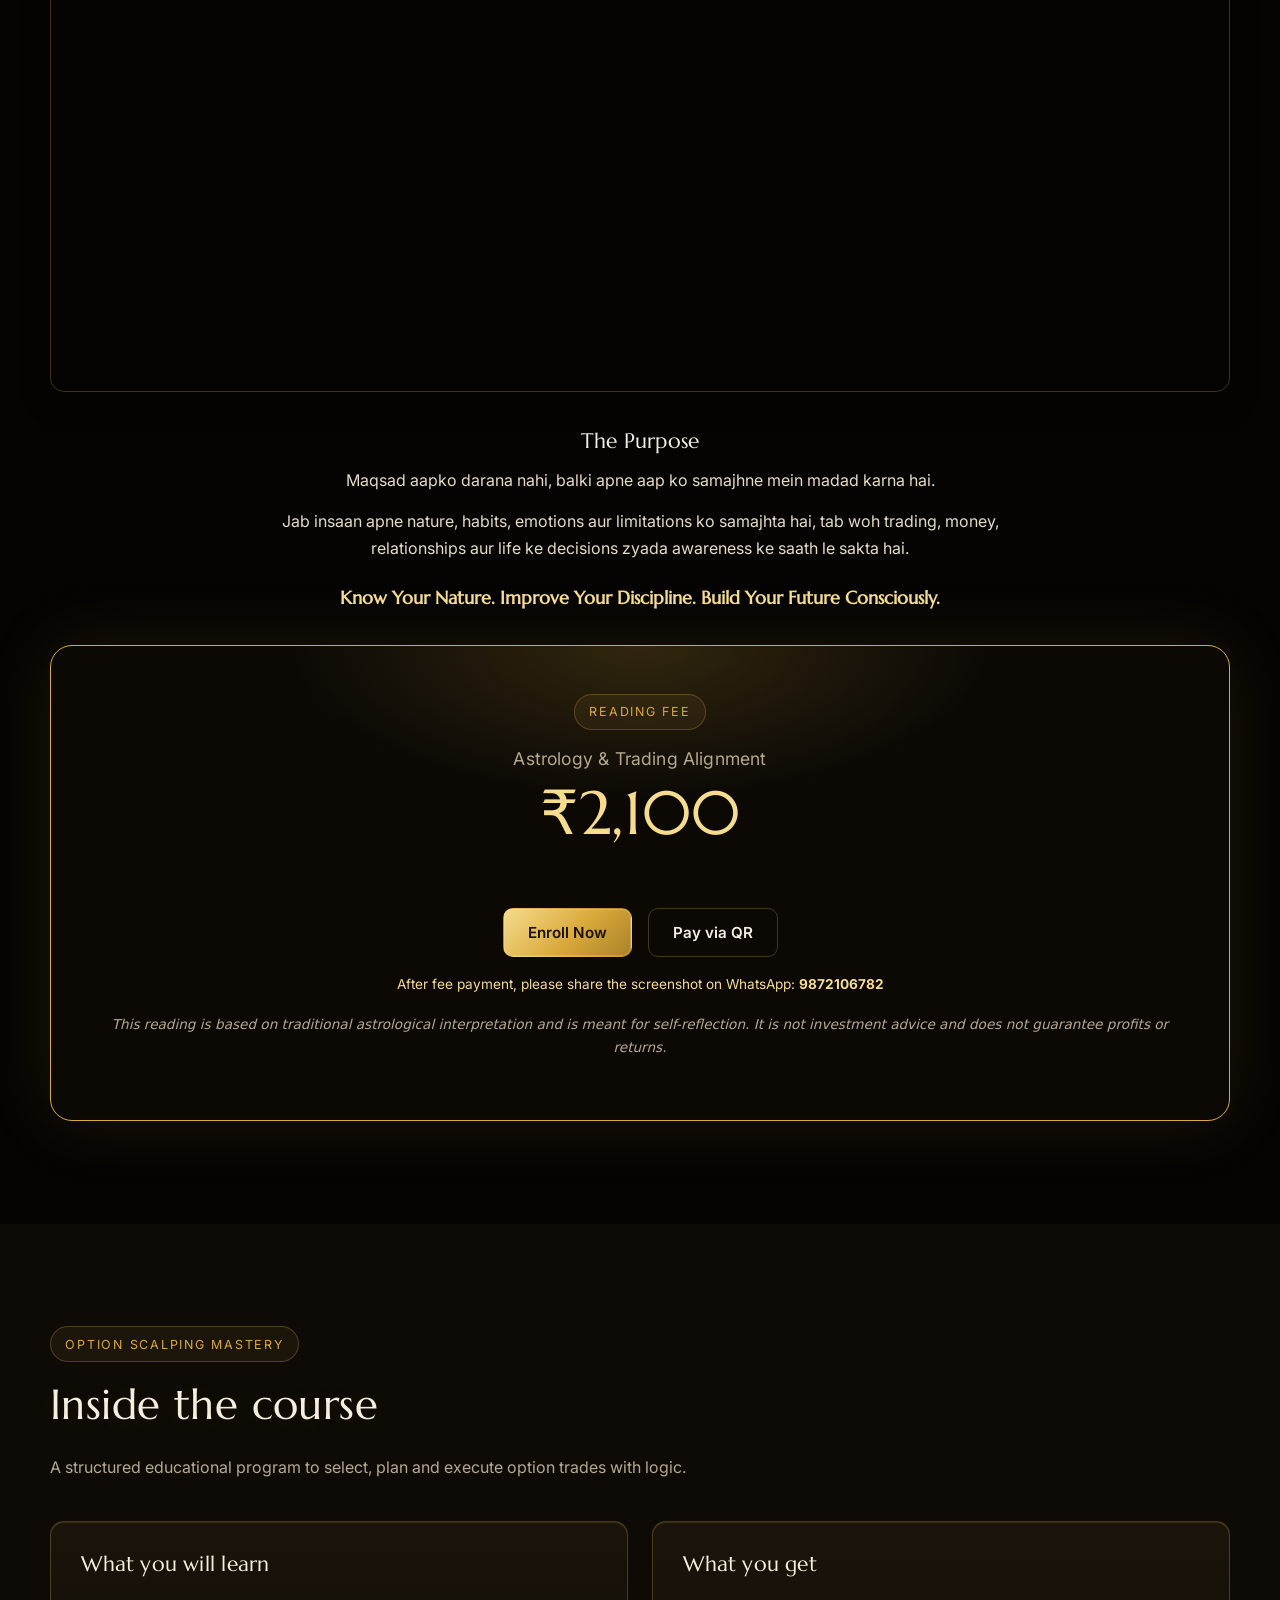
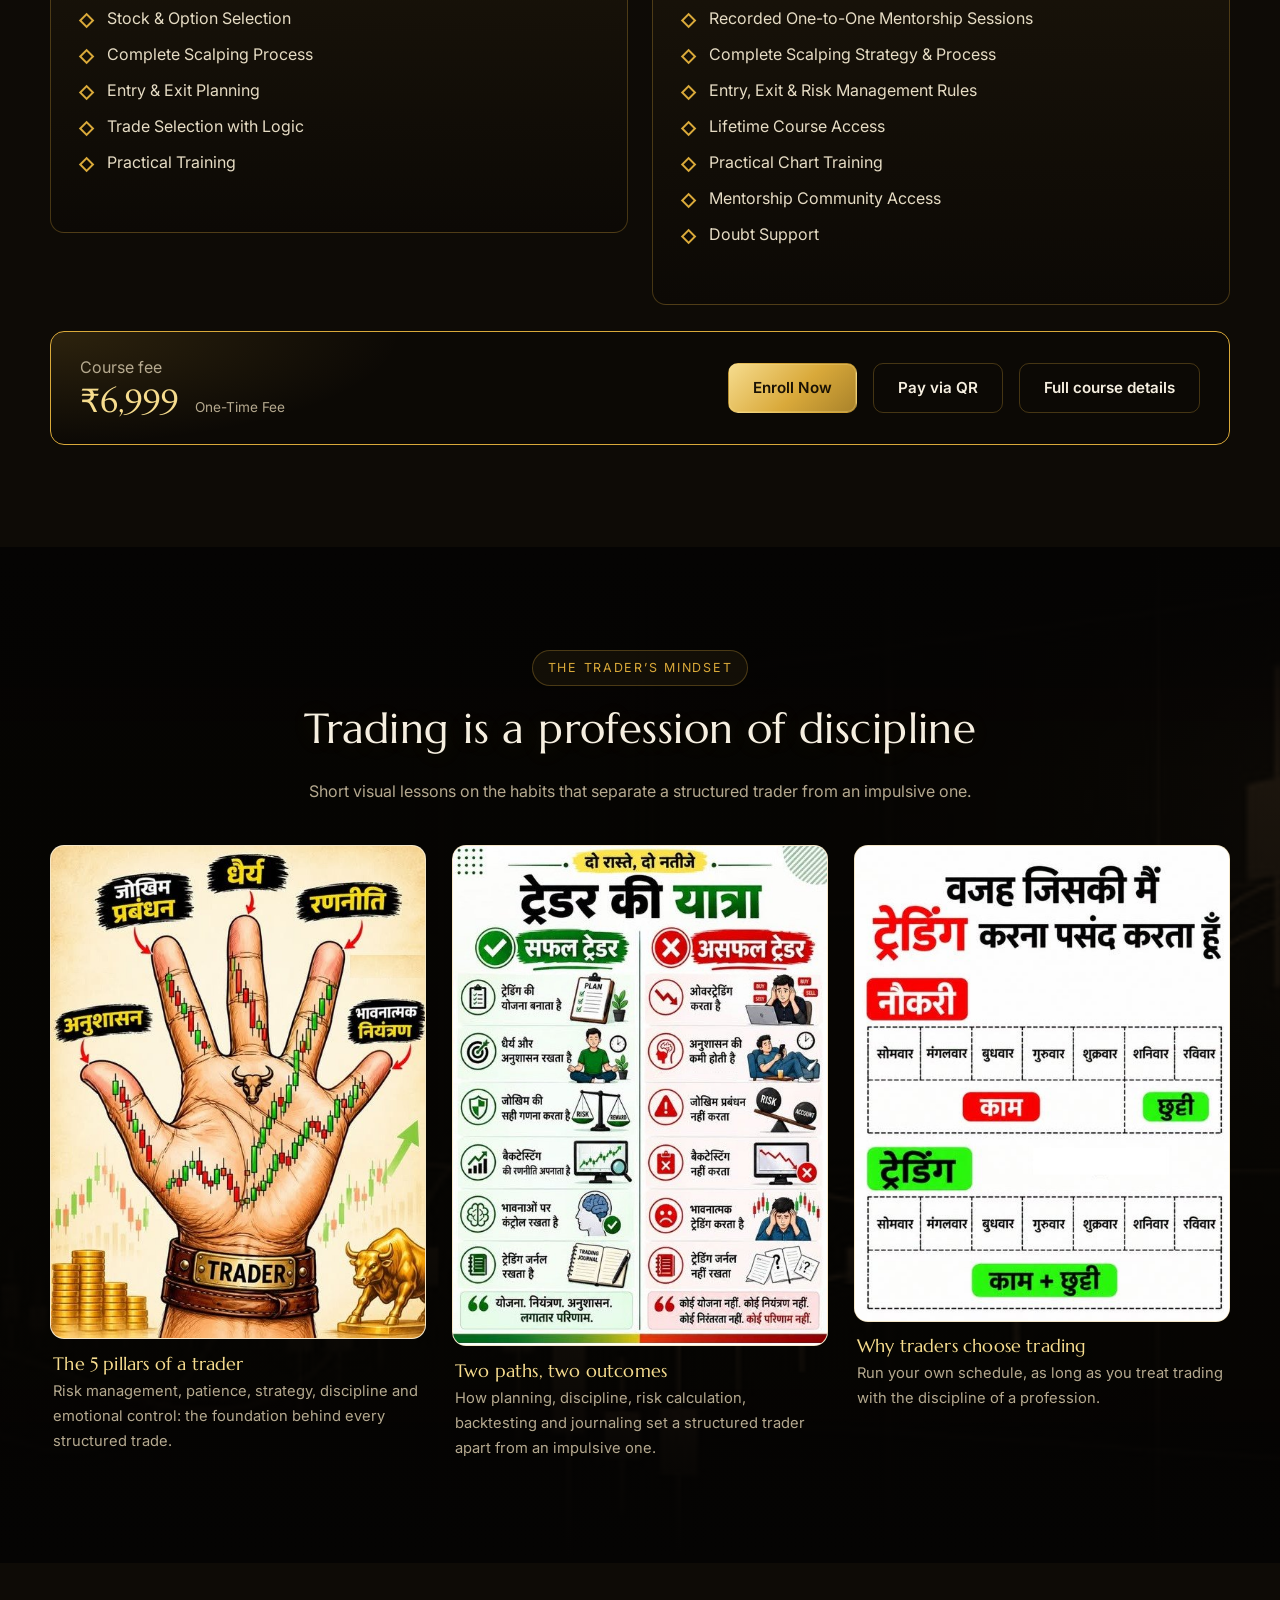
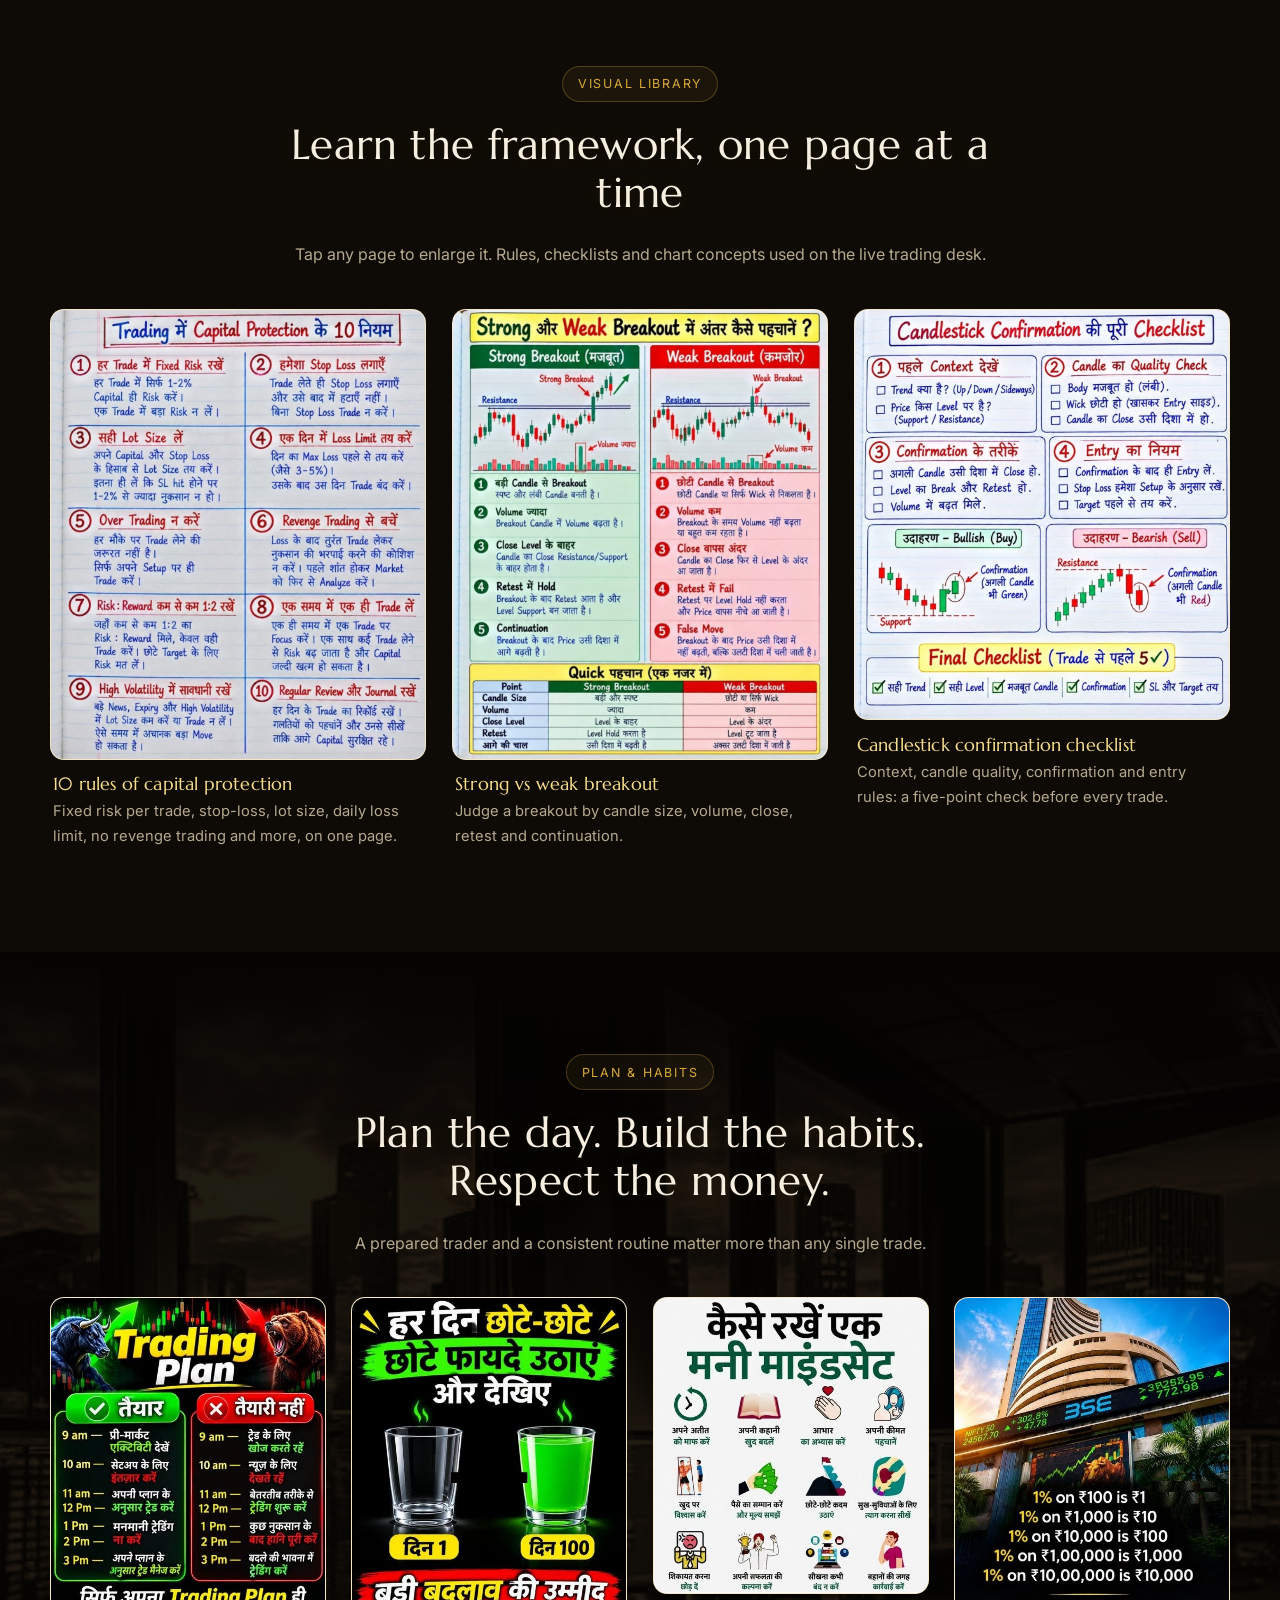
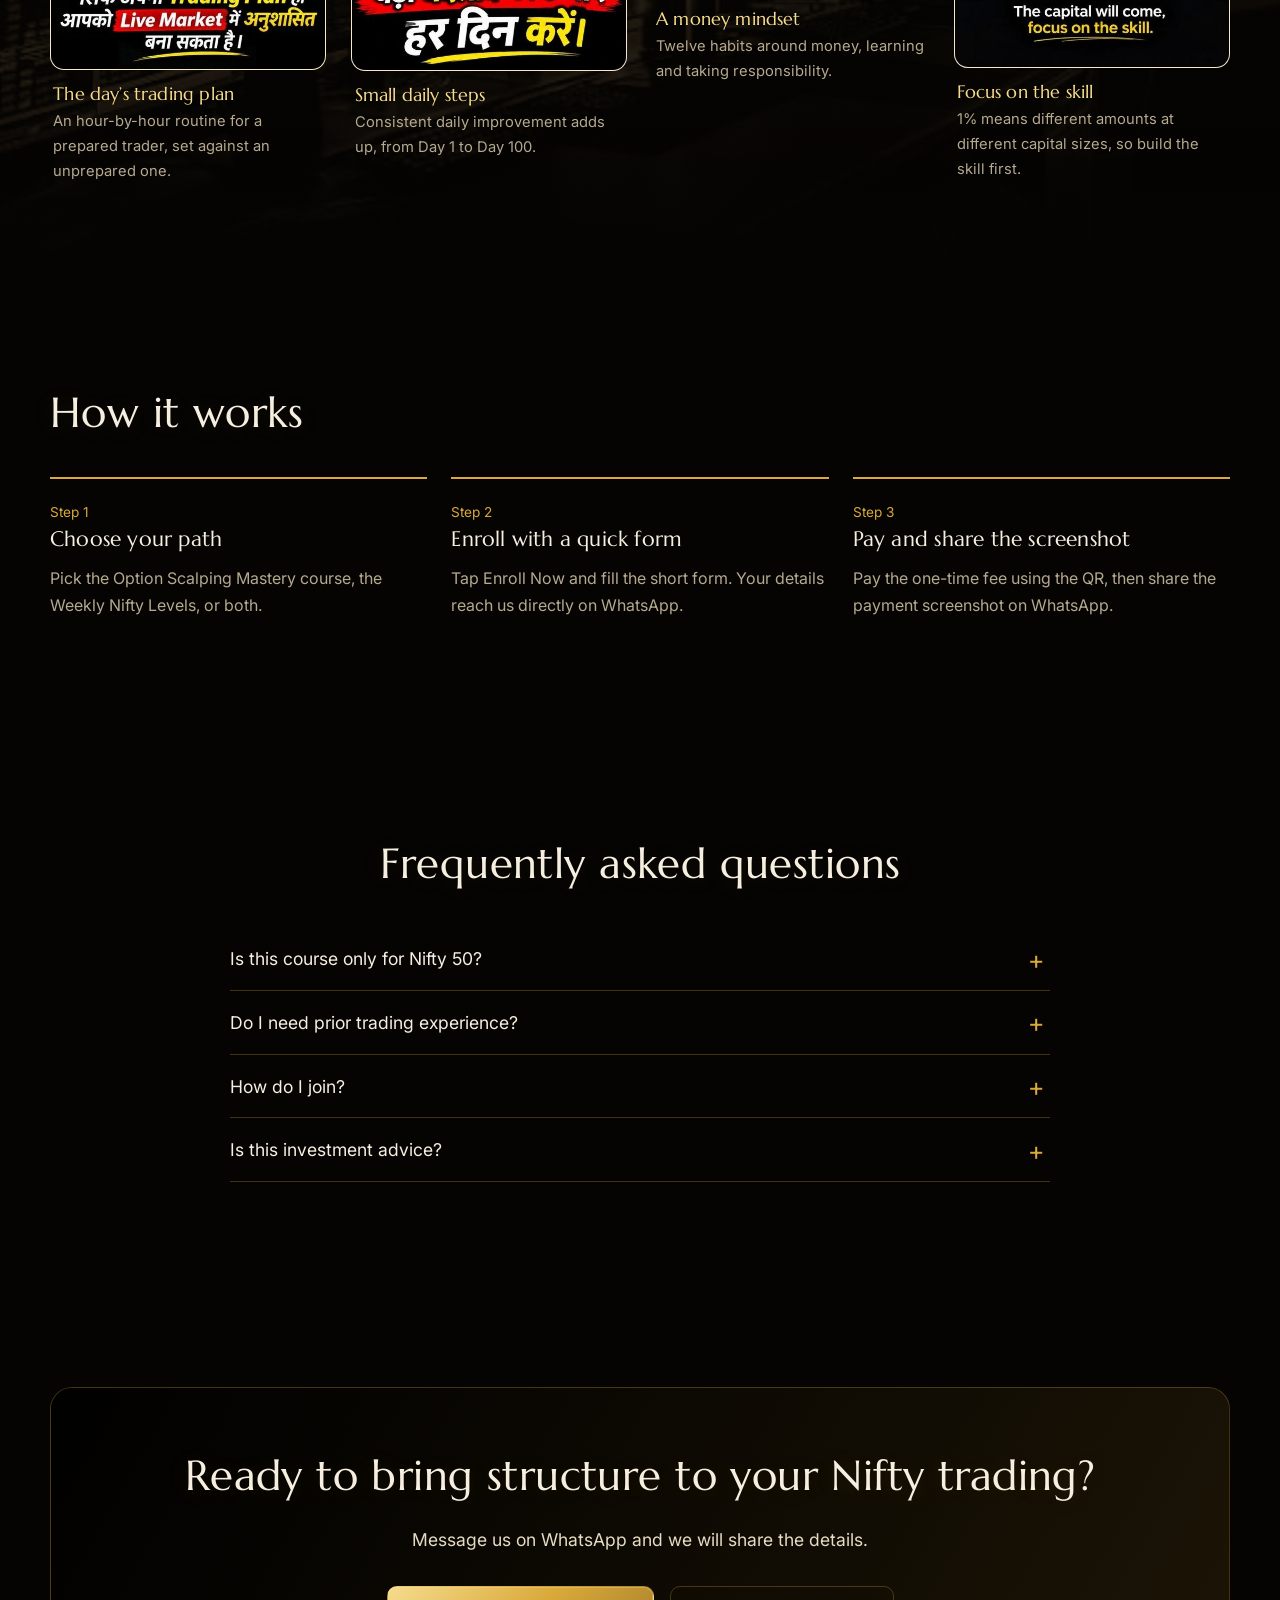
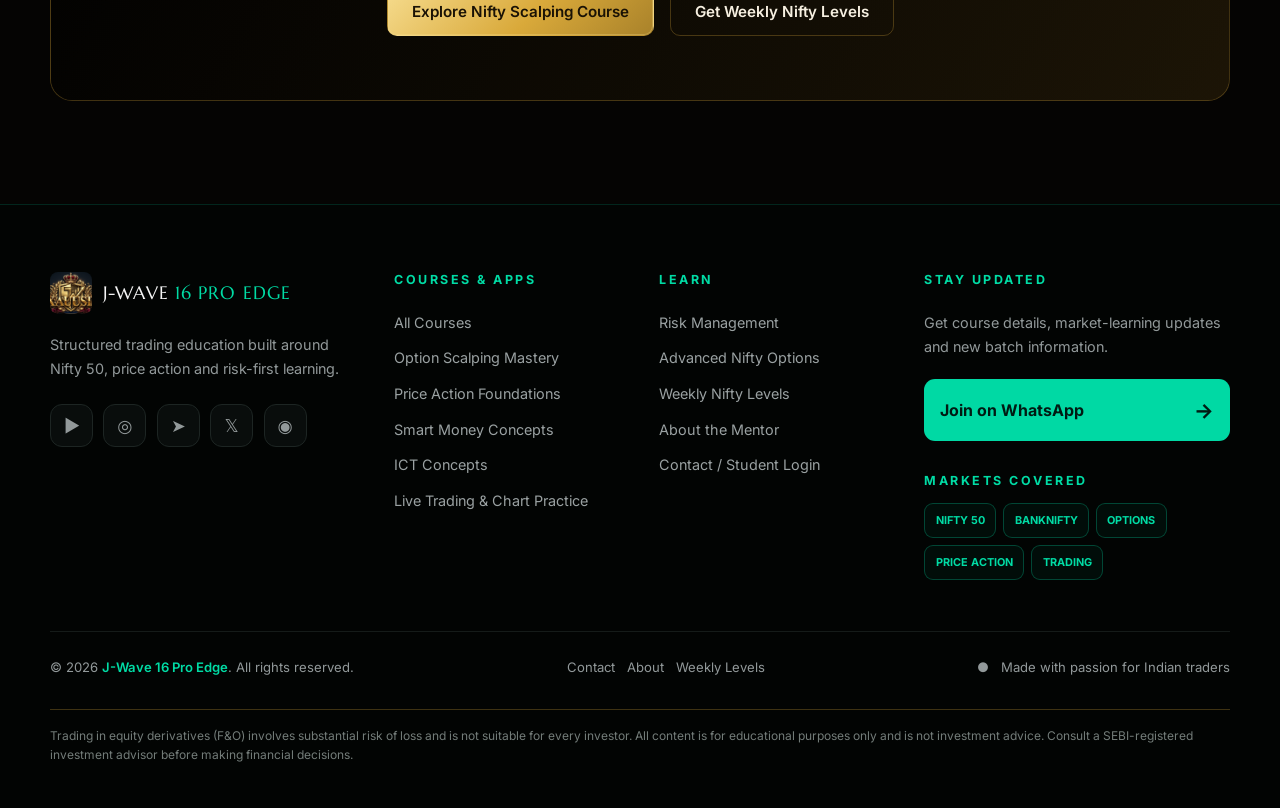
==== commit 607c5403: "Update index.html" ====
--- a/index.html
+++ b/index.html
@@ -174,22 +174,16 @@
 </div></section>
 
 <section id="astrology" aria-labelledby="astro-h"><div class="container">
-<div class="section-head center"><span class="eyebrow reveal">Personal reading</span><h2 id="astro-h" class="reveal">Astrology &amp; Trading Alignment</h2>
-<p class="lead reveal" style="margin-inline:auto"><strong>Is Trading Aapke Nature, Mindset Aur Grah Energy Ke Anukul Hai?</strong></p></div>
-<div class="astro-intro reveal">
-<p>Har insaan ki personality, decision-making, patience, risk lene ki capacity aur life ki priorities alag hoti hain.</p>
-<p>Trading sirf charts aur strategies ka game nahi hai. Isme patience, emotional control, discipline, decision-making aur financial stability bhi bahut important hain.</p>
-<p>Hum aapki birth details aur horoscope ke traditional astrological interpretation ke madhyam se ek personal reading provide karte hain, jisme aap apne nature, career direction, trading suitability aur life ke important areas ko samajh sakte hain.</p>
-</div>
-<h3 class="astro-sub reveal">Aapki Personal Reading Mein Kya Hoga?</h3>
-<div class="grid-3 astro-grid">
-<article class="card reveal"><h3>&#128313; Trading &amp; Financial Nature</h3><p class="muted">Aapki personality, patience, risk-taking nature aur trading ke prati natural inclination ko samajhne ki guidance.</p></article>
-<article class="card reveal"><h3>&#128313; Career &amp; Wealth Direction</h3><p class="muted">Aapke career, business, financial discipline aur wealth-building ke liye traditional horoscope-based insights.</p></article>
-<article class="card reveal"><h3>&#128313; Health &amp; Lifestyle Awareness</h3><p class="muted">Stress, routine, mental peace aur healthy lifestyle par focus karne ke liye personal guidance.</p></article>
-<article class="card reveal"><h3>&#128313; Relationship &amp; Family Harmony</h3><p class="muted">Relationships, communication, family harmony aur emotional balance ko improve karne ke practical suggestions.</p></article>
-<article class="card reveal"><h3>&#128313; Personal Remedies &amp; Spiritual Practices</h3><p class="muted">Aapki birth details ke according traditional mantras, daan, seva, meditation, daily discipline aur simple spiritual remedies ke suggestions.</p></article>
-<article class="card reveal"><h3>&#128313; Time &amp; Self-Reflection</h3><p class="muted">Life ke different phases ko samajhne aur important decisions ko patience aur awareness ke saath lene ki guidance.</p></article>
-</div>
+<h2 id="astro-h" class="sr-only" style="position:absolute;width:1px;height:1px;padding:0;margin:-1px;overflow:hidden;clip:rect(0,0,0,0);white-space:nowrap;border:0;">Astrology &amp; Trading Alignment</h2>
+
+<div class="astro-banner reveal" style="margin-bottom:1.5rem;border-radius:14px;overflow:hidden;border:1px solid var(--line);box-shadow:0 10px 30px rgba(0,0,0,.25)">
+  <img src="images/astrology-alignment-banner.png" alt="Astrology &amp; Trading Alignment - Personal Reading" style="width:100%;height:auto;display:block;" loading="lazy" width="1672" height="941">
+</div>
+
+<div class="astro-banner reveal" style="margin-bottom:2rem;border-radius:14px;overflow:hidden;border:1px solid var(--line);box-shadow:0 10px 30px rgba(0,0,0,.25)">
+  <img src="images/astrology-reading-cards.png" alt="Aapki Personal Reading Mein Kya Hoga" style="width:100%;height:auto;display:block;" loading="lazy" width="1672" height="941">
+</div>
+
 <div class="astro-purpose reveal">
 <h3>The Purpose</h3>
 <p>Maqsad aapko darana nahi, balki apne aap ko samajhne mein madad karna hai.</p>
--- a/css/style.css
+++ b/css/style.css
@@ -534,4 +534,15 @@
     max-height: none !important;
     aspect-ratio: auto !important;
     overflow: visible !important;
-}+}
+/* Astrology & Trading Alignment segment */
+.astro-intro{max-width:760px;margin:0 auto 2.2rem;text-align:center}
+.astro-intro p{margin:0 0 .9rem;color:#e6dcc4}
+.astro-sub{text-align:center;margin:0 0 1.4rem}
+.astro-grid .card h3{font-size:1.1rem;margin-bottom:.6rem}
+.astro-purpose{max-width:760px;margin:2.4rem auto 0;text-align:center}
+.astro-purpose p{margin:0 0 .9rem;color:#e6dcc4}
+.astro-purpose .astro-tag{font-family:var(--font-head);font-size:1.15rem;color:var(--primary-soft);margin-top:1.2rem}
+#astro-fields:not([hidden]){display:grid;gap:1rem}
+input[type="date"],input[type="time"]{color-scheme:dark}
+.fee-box .note{margin-top:1rem}
